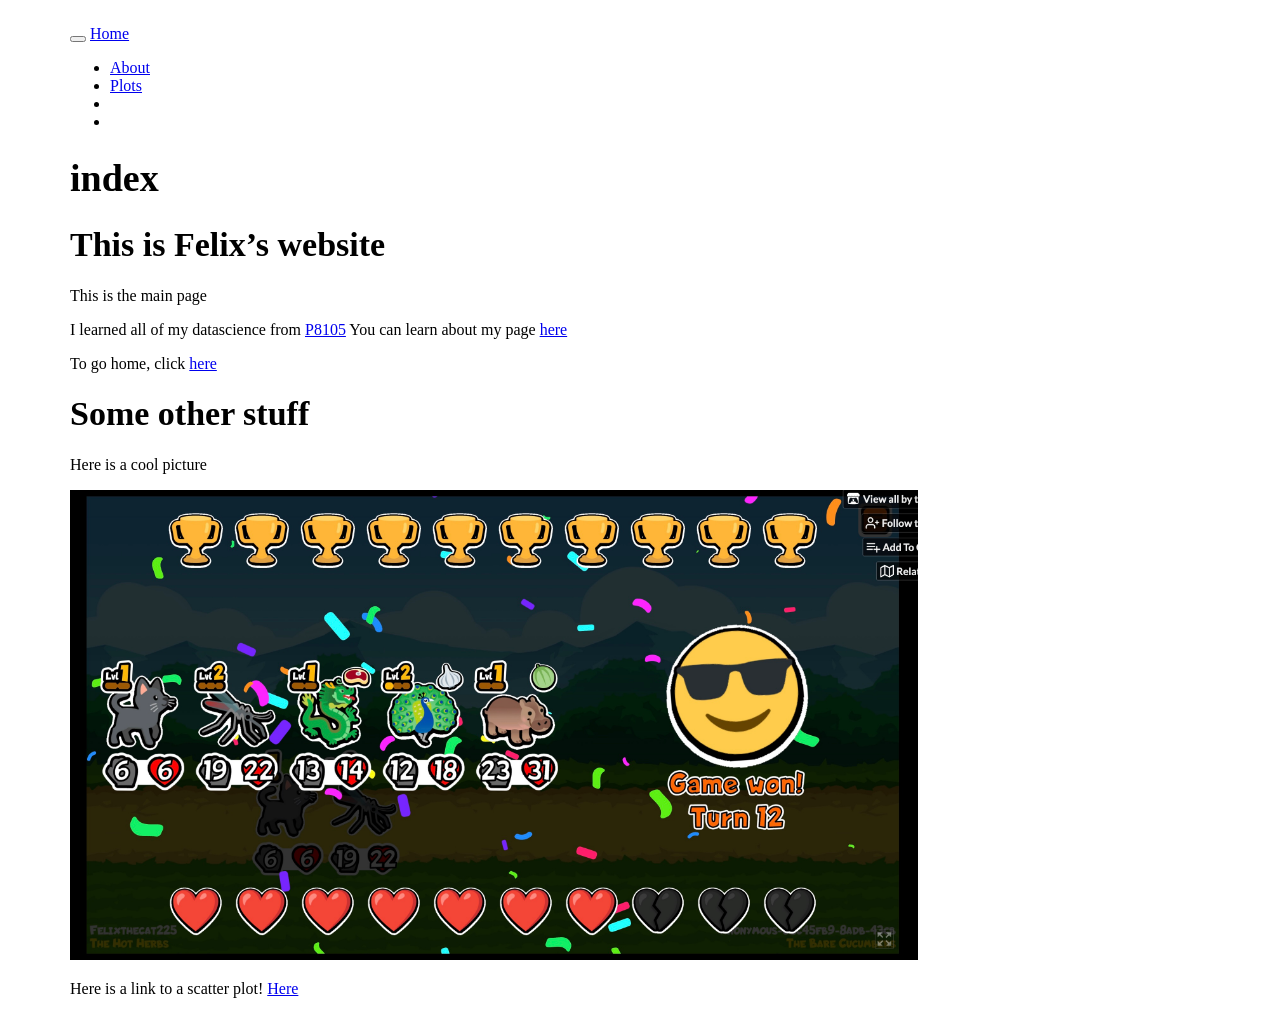
==== index.html @ 7d38d729 "Here is the site stuff" ====
<!DOCTYPE html>

<html>

<head>

<meta charset="utf-8" />
<meta name="generator" content="pandoc" />
<meta http-equiv="X-UA-Compatible" content="IE=EDGE" />




<title>index</title>

<script src="site_libs/header-attrs-2.32/header-attrs.js"></script>
<script src="site_libs/jquery-3.6.0/jquery-3.6.0.min.js"></script>
<meta name="viewport" content="width=device-width, initial-scale=1" />
<link href="site_libs/bootstrap-3.3.5/css/cerulean.min.css" rel="stylesheet" />
<script src="site_libs/bootstrap-3.3.5/js/bootstrap.min.js"></script>
<script src="site_libs/bootstrap-3.3.5/shim/html5shiv.min.js"></script>
<script src="site_libs/bootstrap-3.3.5/shim/respond.min.js"></script>
<style>h1 {font-size: 34px;}
       h1.title {font-size: 38px;}
       h2 {font-size: 30px;}
       h3 {font-size: 24px;}
       h4 {font-size: 18px;}
       h5 {font-size: 16px;}
       h6 {font-size: 12px;}
       code {color: inherit; background-color: rgba(0, 0, 0, 0.04);}
       pre:not([class]) { background-color: white }</style>
<script src="site_libs/jqueryui-1.13.2/jquery-ui.min.js"></script>
<link href="site_libs/tocify-1.9.1/jquery.tocify.css" rel="stylesheet" />
<script src="site_libs/tocify-1.9.1/jquery.tocify.js"></script>
<script src="site_libs/navigation-1.1/tabsets.js"></script>
<link href="site_libs/highlightjs-9.12.0/default.css" rel="stylesheet" />
<script src="site_libs/highlightjs-9.12.0/highlight.js"></script>
<link href="site_libs/font-awesome-6.5.2/css/all.min.css" rel="stylesheet" />
<link href="site_libs/font-awesome-6.5.2/css/v4-shims.min.css" rel="stylesheet" />

<style type="text/css">
  code{white-space: pre-wrap;}
  span.smallcaps{font-variant: small-caps;}
  span.underline{text-decoration: underline;}
  div.column{display: inline-block; vertical-align: top; width: 50%;}
  div.hanging-indent{margin-left: 1.5em; text-indent: -1.5em;}
  ul.task-list{list-style: none;}
    </style>

<style type="text/css">code{white-space: pre;}</style>
<script type="text/javascript">
if (window.hljs) {
  hljs.configure({languages: []});
  hljs.initHighlightingOnLoad();
  if (document.readyState && document.readyState === "complete") {
    window.setTimeout(function() { hljs.initHighlighting(); }, 0);
  }
}
</script>









<style type = "text/css">
.main-container {
  max-width: 940px;
  margin-left: auto;
  margin-right: auto;
}
img {
  max-width:100%;
}
.tabbed-pane {
  padding-top: 12px;
}
.html-widget {
  margin-bottom: 20px;
}
button.code-folding-btn:focus {
  outline: none;
}
summary {
  display: list-item;
}
details > summary > p:only-child {
  display: inline;
}
pre code {
  padding: 0;
}
</style>


<style type="text/css">
.dropdown-submenu {
  position: relative;
}
.dropdown-submenu>.dropdown-menu {
  top: 0;
  left: 100%;
  margin-top: -6px;
  margin-left: -1px;
  border-radius: 0 6px 6px 6px;
}
.dropdown-submenu:hover>.dropdown-menu {
  display: block;
}
.dropdown-submenu>a:after {
  display: block;
  content: " ";
  float: right;
  width: 0;
  height: 0;
  border-color: transparent;
  border-style: solid;
  border-width: 5px 0 5px 5px;
  border-left-color: #cccccc;
  margin-top: 5px;
  margin-right: -10px;
}
.dropdown-submenu:hover>a:after {
  border-left-color: #adb5bd;
}
.dropdown-submenu.pull-left {
  float: none;
}
.dropdown-submenu.pull-left>.dropdown-menu {
  left: -100%;
  margin-left: 10px;
  border-radius: 6px 0 6px 6px;
}
</style>

<script type="text/javascript">
// manage active state of menu based on current page
$(document).ready(function () {
  // active menu anchor
  href = window.location.pathname
  href = href.substr(href.lastIndexOf('/') + 1)
  if (href === "")
    href = "index.html";
  var menuAnchor = $('a[href="' + href + '"]');

  // mark the anchor link active (and if it's in a dropdown, also mark that active)
  var dropdown = menuAnchor.closest('li.dropdown');
  if (window.bootstrap) { // Bootstrap 4+
    menuAnchor.addClass('active');
    dropdown.find('> .dropdown-toggle').addClass('active');
  } else { // Bootstrap 3
    menuAnchor.parent().addClass('active');
    dropdown.addClass('active');
  }

  // Navbar adjustments
  var navHeight = $(".navbar").first().height() + 15;
  var style = document.createElement('style');
  var pt = "padding-top: " + navHeight + "px; ";
  var mt = "margin-top: -" + navHeight + "px; ";
  var css = "";
  // offset scroll position for anchor links (for fixed navbar)
  for (var i = 1; i <= 6; i++) {
    css += ".section h" + i + "{ " + pt + mt + "}\n";
  }
  style.innerHTML = "body {" + pt + "padding-bottom: 40px; }\n" + css;
  document.head.appendChild(style);
});
</script>

<!-- tabsets -->

<style type="text/css">
.tabset-dropdown > .nav-tabs {
  display: inline-table;
  max-height: 500px;
  min-height: 44px;
  overflow-y: auto;
  border: 1px solid #ddd;
  border-radius: 4px;
}

.tabset-dropdown > .nav-tabs > li.active:before, .tabset-dropdown > .nav-tabs.nav-tabs-open:before {
  content: "\e259";
  font-family: 'Glyphicons Halflings';
  display: inline-block;
  padding: 10px;
  border-right: 1px solid #ddd;
}

.tabset-dropdown > .nav-tabs.nav-tabs-open > li.active:before {
  content: "\e258";
  font-family: 'Glyphicons Halflings';
  border: none;
}

.tabset-dropdown > .nav-tabs > li.active {
  display: block;
}

.tabset-dropdown > .nav-tabs > li > a,
.tabset-dropdown > .nav-tabs > li > a:focus,
.tabset-dropdown > .nav-tabs > li > a:hover {
  border: none;
  display: inline-block;
  border-radius: 4px;
  background-color: transparent;
}

.tabset-dropdown > .nav-tabs.nav-tabs-open > li {
  display: block;
  float: none;
}

.tabset-dropdown > .nav-tabs > li {
  display: none;
}
</style>

<!-- code folding -->



<style type="text/css">

#TOC {
  margin: 25px 0px 20px 0px;
}
@media (max-width: 768px) {
#TOC {
  position: relative;
  width: 100%;
}
}

@media print {
.toc-content {
  /* see https://github.com/w3c/csswg-drafts/issues/4434 */
  float: right;
}
}

.toc-content {
  padding-left: 30px;
  padding-right: 40px;
}

div.main-container {
  max-width: 1200px;
}

div.tocify {
  width: 20%;
  max-width: 260px;
  max-height: 85%;
}

@media (min-width: 768px) and (max-width: 991px) {
  div.tocify {
    width: 25%;
  }
}

@media (max-width: 767px) {
  div.tocify {
    width: 100%;
    max-width: none;
  }
}

.tocify ul, .tocify li {
  line-height: 20px;
}

.tocify-subheader .tocify-item {
  font-size: 0.90em;
}

.tocify .list-group-item {
  border-radius: 0px;
}


</style>



</head>

<body>


<div class="container-fluid main-container">


<!-- setup 3col/9col grid for toc_float and main content  -->
<div class="row">
<div class="col-xs-12 col-sm-4 col-md-3">
<div id="TOC" class="tocify">
</div>
</div>

<div class="toc-content col-xs-12 col-sm-8 col-md-9">




<div class="navbar navbar-default  navbar-fixed-top" role="navigation">
  <div class="container">
    <div class="navbar-header">
      <button type="button" class="navbar-toggle collapsed" data-toggle="collapse" data-bs-toggle="collapse" data-target="#navbar" data-bs-target="#navbar">
        <span class="icon-bar"></span>
        <span class="icon-bar"></span>
        <span class="icon-bar"></span>
      </button>
      <a class="navbar-brand" href="index.html">Home</a>
    </div>
    <div id="navbar" class="navbar-collapse collapse">
      <ul class="nav navbar-nav">
        
      </ul>
      <ul class="nav navbar-nav navbar-right">
        <li>
  <a href="about.html">About</a>
</li>
<li>
  <a href="plots.html">Plots</a>
</li>
<li>
  <a href="mailto:&lt;fs2968@cumc.columbia.edu&gt;">
    <span class="fa fa-envelope fa-lg"></span>
     
  </a>
</li>
<li>
  <a href="http://github.com/FelixSongCUMC/">
    <span class="fa fa-github fa-lg"></span>
     
  </a>
</li>
      </ul>
    </div><!--/.nav-collapse -->
  </div><!--/.container -->
</div><!--/.navbar -->

<div id="header">



<h1 class="title toc-ignore">index</h1>

</div>


<div id="this-is-felixs-website" class="section level1">
<h1>This is Felix’s website</h1>
<p>This is the main page</p>
<p>I learned all of my datascience from <a
href="https://p8105.com/index.html">P8105</a> You can learn about my
page <a href="about.html">here</a></p>
<p>To go home, click <a href="index.html">here</a></p>
</div>
<div id="some-other-stuff" class="section level1">
<h1>Some other stuff</h1>
<p>Here is a cool picture</p>
<p><img src="image/SAP.jpg" style="width: 75%"></p>
<p>Here is a link to a scatter plot! <a href="plot.html">Here</a></p>
</div>



</div>
</div>

</div>

<script>

// add bootstrap table styles to pandoc tables
function bootstrapStylePandocTables() {
  $('tr.odd').parent('tbody').parent('table').addClass('table table-condensed');
}
$(document).ready(function () {
  bootstrapStylePandocTables();
});


</script>

<!-- tabsets -->

<script>
$(document).ready(function () {
  window.buildTabsets("TOC");
});

$(document).ready(function () {
  $('.tabset-dropdown > .nav-tabs > li').click(function () {
    $(this).parent().toggleClass('nav-tabs-open');
  });
});
</script>

<!-- code folding -->

<script>
$(document).ready(function ()  {

    // temporarily add toc-ignore selector to headers for the consistency with Pandoc
    $('.unlisted.unnumbered').addClass('toc-ignore')

    // move toc-ignore selectors from section div to header
    $('div.section.toc-ignore')
        .removeClass('toc-ignore')
        .children('h1,h2,h3,h4,h5').addClass('toc-ignore');

    // establish options
    var options = {
      selectors: "h1,h2,h3",
      theme: "bootstrap3",
      context: '.toc-content',
      hashGenerator: function (text) {
        return text.replace(/[.\\/?&!#<>]/g, '').replace(/\s/g, '_');
      },
      ignoreSelector: ".toc-ignore",
      scrollTo: 0
    };
    options.showAndHide = true;
    options.smoothScroll = true;

    // tocify
    var toc = $("#TOC").tocify(options).data("toc-tocify");
});
</script>

<!-- dynamically load mathjax for compatibility with self-contained -->
<script>
  (function () {
    var script = document.createElement("script");
    script.type = "text/javascript";
    script.src  = "https://mathjax.rstudio.com/latest/MathJax.js?config=TeX-AMS-MML_HTMLorMML";
    document.getElementsByTagName("head")[0].appendChild(script);
  })();
</script>

</body>
</html>
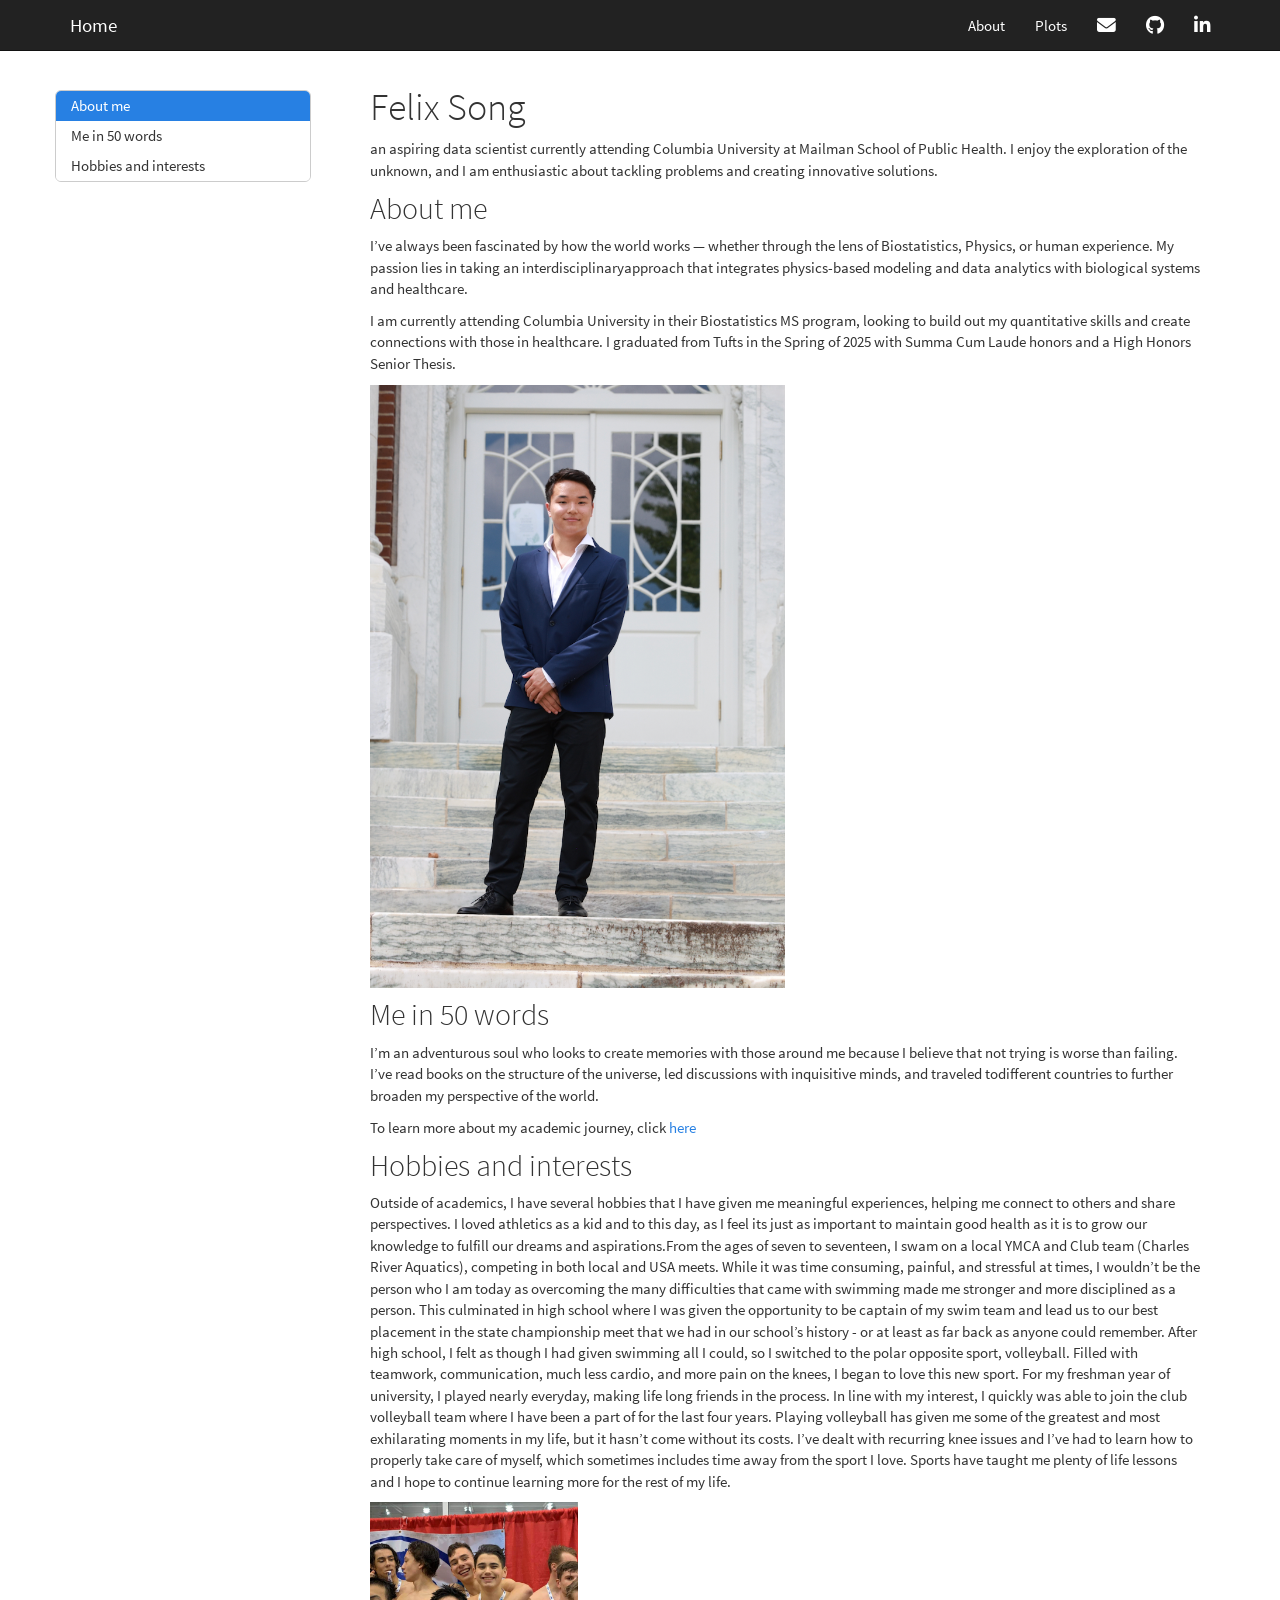
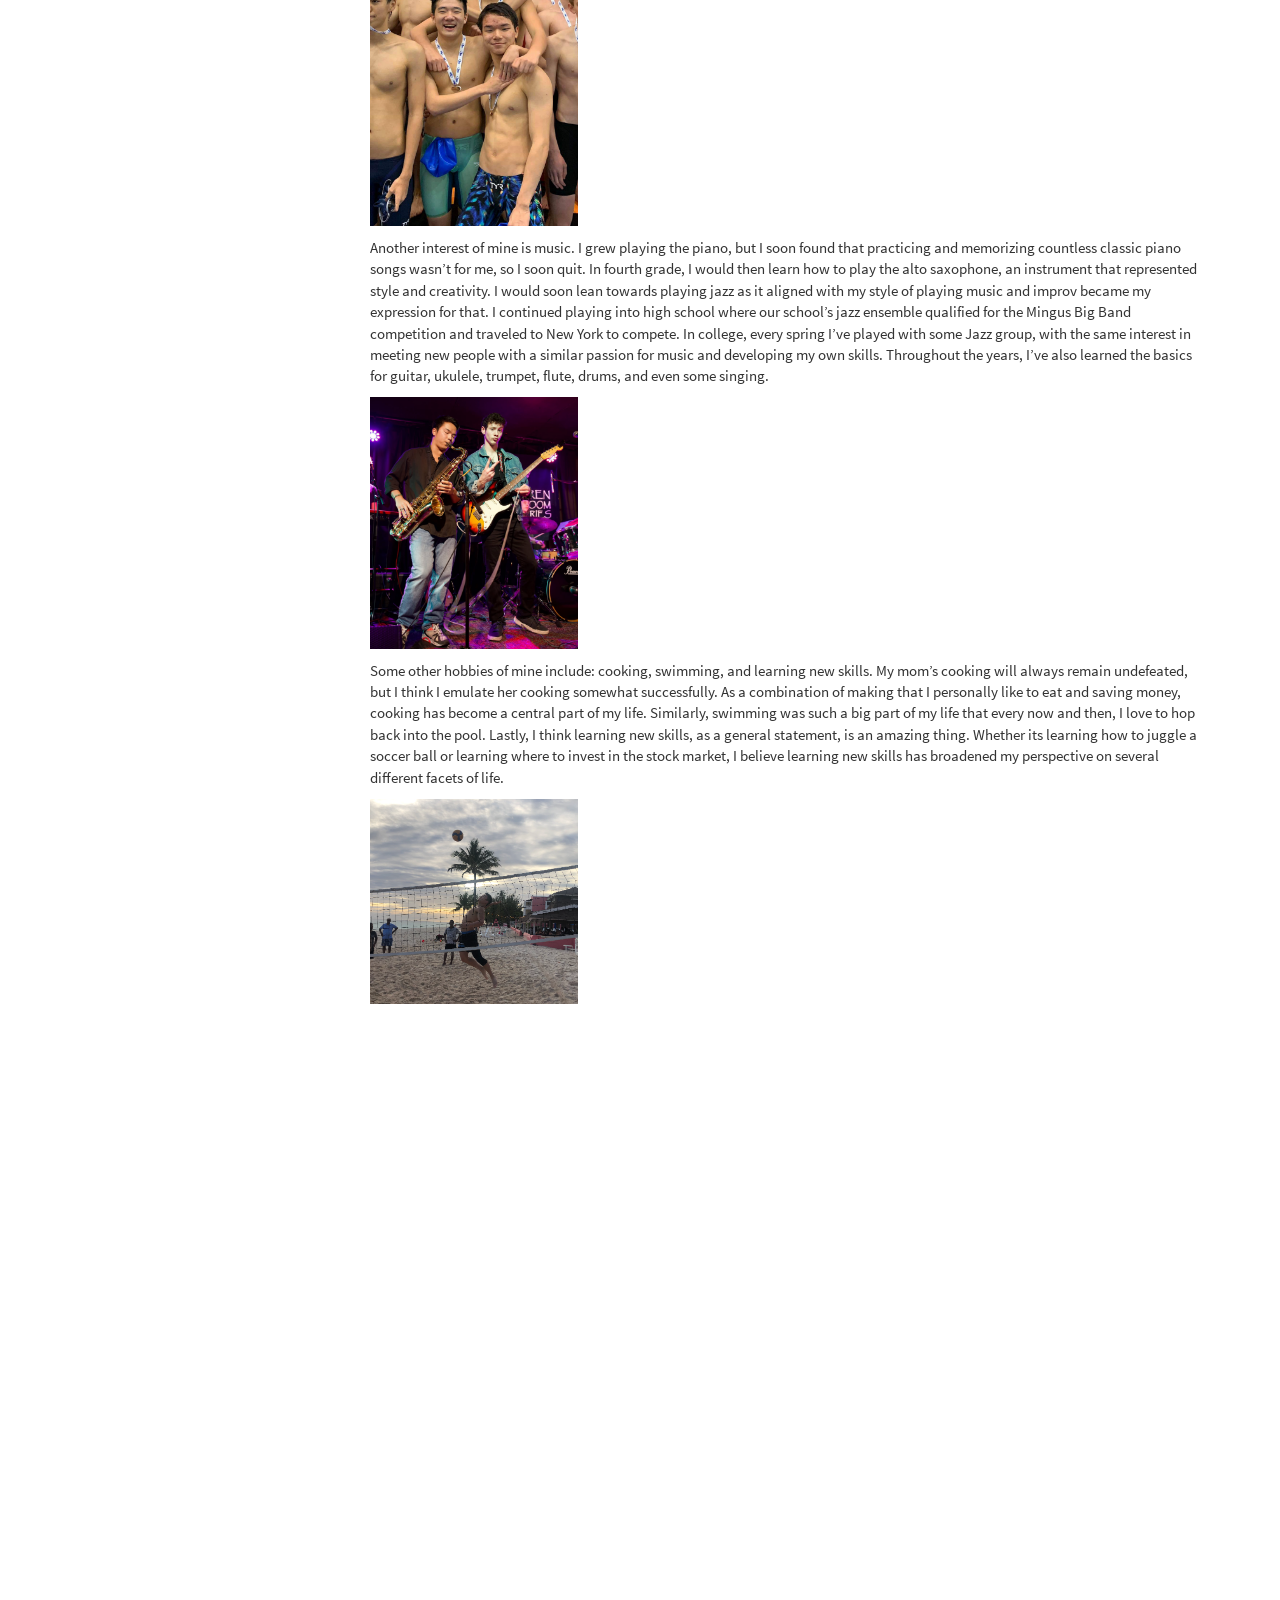
==== commit 31656c64: "First draft of website" ====
--- a/index.html
+++ b/index.html
@@ -11,12 +11,12 @@
 
 
 
-<title>index</title>
+<title>Felix Song</title>
 
 <script src="site_libs/header-attrs-2.32/header-attrs.js"></script>
 <script src="site_libs/jquery-3.6.0/jquery-3.6.0.min.js"></script>
 <meta name="viewport" content="width=device-width, initial-scale=1" />
-<link href="site_libs/bootstrap-3.3.5/css/cerulean.min.css" rel="stylesheet" />
+<link href="site_libs/bootstrap-3.3.5/css/cosmo.min.css" rel="stylesheet" />
 <script src="site_libs/bootstrap-3.3.5/js/bootstrap.min.js"></script>
 <script src="site_libs/bootstrap-3.3.5/shim/html5shiv.min.js"></script>
 <script src="site_libs/bootstrap-3.3.5/shim/respond.min.js"></script>
@@ -341,6 +341,12 @@
      
   </a>
 </li>
+<li>
+  <a href="https://www.linkedin.com/in/felix-song-6b4522260/">
+    <span class="fa fa-linkedin fa-lg"></span>
+     
+  </a>
+</li>
       </ul>
     </div><!--/.nav-collapse -->
   </div><!--/.container -->
@@ -350,24 +356,92 @@
 
 
 
-<h1 class="title toc-ignore">index</h1>
-
-</div>
-
-
-<div id="this-is-felixs-website" class="section level1">
-<h1>This is Felix’s website</h1>
-<p>This is the main page</p>
-<p>I learned all of my datascience from <a
-href="https://p8105.com/index.html">P8105</a> You can learn about my
-page <a href="about.html">here</a></p>
-<p>To go home, click <a href="index.html">here</a></p>
-</div>
-<div id="some-other-stuff" class="section level1">
-<h1>Some other stuff</h1>
-<p>Here is a cool picture</p>
-<p><img src="image/SAP.jpg" style="width: 75%"></p>
-<p>Here is a link to a scatter plot! <a href="plot.html">Here</a></p>
+<h1 class="title toc-ignore">Felix Song</h1>
+
+</div>
+
+
+<p>an aspiring data scientist currently attending Columbia University at
+Mailman School of Public Health. I enjoy the exploration of the unknown,
+and I am enthusiastic about tackling problems and creating innovative
+solutions.</p>
+<div id="about-me" class="section level2">
+<h2>About me</h2>
+<p>I’ve always been fascinated by how the world works — whether through
+the lens of Biostatistics, Physics, or human experience. My passion lies
+in taking an interdisciplinaryapproach that integrates physics-based
+modeling and data analytics with biological systems and healthcare.</p>
+<p>I am currently attending Columbia University in their Biostatistics
+MS program, looking to build out my quantitative skills and create
+connections with those in healthcare. I graduated from Tufts in the
+Spring of 2025 with Summa Cum Laude honors and a High Honors Senior
+Thesis.</p>
+<p><img src="image/profile.png" style="width: 50%"></p>
+</div>
+<div id="me-in-50-words" class="section level2">
+<h2>Me in 50 words</h2>
+<p>I’m an adventurous soul who looks to create memories with those
+around me because I believe that not trying is worse than failing. I’ve
+read books on the structure of the universe, led discussions with
+inquisitive minds, and traveled todifferent countries to further broaden
+my perspective of the world.</p>
+<p>To learn more about my academic journey, click <a
+href="about.html">here</a></p>
+</div>
+<div id="hobbies-and-interests" class="section level2">
+<h2>Hobbies and interests</h2>
+<p>Outside of academics, I have several hobbies that I have given me
+meaningful experiences, helping me connect to others and share
+perspectives. I loved athletics as a kid and to this day, as I feel its
+just as important to maintain good health as it is to grow our knowledge
+to fulfill our dreams and aspirations.From the ages of seven to
+seventeen, I swam on a local YMCA and Club team (Charles River
+Aquatics), competing in both local and USA meets. While it was time
+consuming, painful, and stressful at times, I wouldn’t be the person who
+I am today as overcoming the many difficulties that came with swimming
+made me stronger and more disciplined as a person. This culminated in
+high school where I was given the opportunity to be captain of my swim
+team and lead us to our best placement in the state championship meet
+that we had in our school’s history - or at least as far back as anyone
+could remember. After high school, I felt as though I had given swimming
+all I could, so I switched to the polar opposite sport, volleyball.
+Filled with teamwork, communication, much less cardio, and more pain on
+the knees, I began to love this new sport. For my freshman year of
+university, I played nearly everyday, making life long friends in the
+process. In line with my interest, I quickly was able to join the club
+volleyball team where I have been a part of for the last four years.
+Playing volleyball has given me some of the greatest and most
+exhilarating moments in my life, but it hasn’t come without its costs.
+I’ve dealt with recurring knee issues and I’ve had to learn how to
+properly take care of myself, which sometimes includes time away from
+the sport I love. Sports have taught me plenty of life lessons and I
+hope to continue learning more for the rest of my life.</p>
+<p><img src="image/swim.png" style="width: 25%"></p>
+<p>Another interest of mine is music. I grew playing the piano, but I
+soon found that practicing and memorizing countless classic piano songs
+wasn’t for me, so I soon quit. In fourth grade, I would then learn how
+to play the alto saxophone, an instrument that represented style and
+creativity. I would soon lean towards playing jazz as it aligned with my
+style of playing music and improv became my expression for that. I
+continued playing into high school where our school’s jazz ensemble
+qualified for the Mingus Big Band competition and traveled to New York
+to compete. In college, every spring I’ve played with some Jazz group,
+with the same interest in meeting new people with a similar passion for
+music and developing my own skills. Throughout the years, I’ve also
+learned the basics for guitar, ukulele, trumpet, flute, drums, and even
+some singing.</p>
+<p><img src="image/music.png" style="width: 25%"></p>
+<p>Some other hobbies of mine include: cooking, swimming, and learning
+new skills. My mom’s cooking will always remain undefeated, but I think
+I emulate her cooking somewhat successfully. As a combination of making
+that I personally like to eat and saving money, cooking has become a
+central part of my life. Similarly, swimming was such a big part of my
+life that every now and then, I love to hop back into the pool. Lastly,
+I think learning new skills, as a general statement, is an amazing
+thing. Whether its learning how to juggle a soccer ball or learning
+where to invest in the stock market, I believe learning new skills has
+broadened my perspective on several different facets of life.</p>
+<p><img src="image/vball.png" style="width: 25%"></p>
 </div>
 
 
--- a/site_libs/bootstrap-3.3.5/css/cosmo.min.css
+++ b/site_libs/bootstrap-3.3.5/css/cosmo.min.css
@@ -0,0 +1,30 @@
+@font-face {
+  font-family: 'Source Sans Pro';
+  font-style: normal;
+  font-weight: 300;
+  src: url(fonts/SourceSansProLight.ttf) format('truetype');
+}
+@font-face {
+  font-family: 'Source Sans Pro';
+  font-style: normal;
+  font-weight: 400;
+  src: url(fonts/SourceSansPro.ttf) format('truetype');
+}
+@font-face {
+  font-family: 'Source Sans Pro';
+  font-style: normal;
+  font-weight: 700;
+  src: url(fonts/SourceSansProBold.ttf) format('truetype');
+}
+
+/*!
+ * bootswatch v3.3.6
+ * Homepage: http://bootswatch.com
+ * Copyright 2012-2015 Thomas Park
+ * Licensed under MIT
+ * Based on Bootstrap
+*//*!
+ * Bootstrap v3.3.6 (http://getbootstrap.com)
+ * Copyright 2011-2015 Twitter, Inc.
+ * Licensed under MIT (https://github.com/twbs/bootstrap/blob/master/LICENSE)
+ *//*! normalize.css v3.0.3 | MIT License | github.com/necolas/normalize.css */html{font-family:sans-serif;-ms-text-size-adjust:100%;-webkit-text-size-adjust:100%}body{margin:0}article,aside,details,figcaption,figure,footer,header,hgroup,main,menu,nav,section,summary{display:block}audio,canvas,progress,video{display:inline-block;vertical-align:baseline}audio:not([controls]){display:none;height:0}[hidden],template{display:none}a{background-color:transparent}a:active,a:hover{outline:0}abbr[title]{border-bottom:1px dotted}b,strong{font-weight:bold}dfn{font-style:italic}h1{font-size:2em;margin:0.67em 0}mark{background:#ff0;color:#000}small{font-size:80%}sub,sup{font-size:75%;line-height:0;position:relative;vertical-align:baseline}sup{top:-0.5em}sub{bottom:-0.25em}img{border:0}svg:not(:root){overflow:hidden}figure{margin:1em 40px}hr{-webkit-box-sizing:content-box;-moz-box-sizing:content-box;box-sizing:content-box;height:0}pre{overflow:auto}code,kbd,pre,samp{font-family:monospace, monospace;font-size:1em}button,input,optgroup,select,textarea{color:inherit;font:inherit;margin:0}button{overflow:visible}button,select{text-transform:none}button,html input[type="button"],input[type="reset"],input[type="submit"]{-webkit-appearance:button;cursor:pointer}button[disabled],html input[disabled]{cursor:default}button::-moz-focus-inner,input::-moz-focus-inner{border:0;padding:0}input{line-height:normal}input[type="checkbox"],input[type="radio"]{-webkit-box-sizing:border-box;-moz-box-sizing:border-box;box-sizing:border-box;padding:0}input[type="number"]::-webkit-inner-spin-button,input[type="number"]::-webkit-outer-spin-button{height:auto}input[type="search"]{-webkit-appearance:textfield;-webkit-box-sizing:content-box;-moz-box-sizing:content-box;box-sizing:content-box}input[type="search"]::-webkit-search-cancel-button,input[type="search"]::-webkit-search-decoration{-webkit-appearance:none}fieldset{border:1px solid #c0c0c0;margin:0 2px;padding:0.35em 0.625em 0.75em}legend{border:0;padding:0}textarea{overflow:auto}optgroup{font-weight:bold}table{border-collapse:collapse;border-spacing:0}td,th{padding:0}/*! Source: https://github.com/h5bp/html5-boilerplate/blob/master/src/css/main.css */@media print{*,*:before,*:after{background:transparent !important;color:#000 !important;-webkit-box-shadow:none !important;box-shadow:none !important;text-shadow:none !important}a,a:visited{text-decoration:underline}a[href]:after{content:" (" attr(href) ")"}abbr[title]:after{content:" (" attr(title) ")"}a[href^="#"]:after,a[href^="javascript:"]:after{content:""}pre,blockquote{border:1px solid #999;page-break-inside:avoid}thead{display:table-header-group}tr,img{page-break-inside:avoid}img{max-width:100% !important}p,h2,h3{orphans:3;widows:3}h2,h3{page-break-after:avoid}.navbar{display:none}.btn>.caret,.dropup>.btn>.caret{border-top-color:#000 !important}.label{border:1px solid #000}.table{border-collapse:collapse !important}.table td,.table th{background-color:#fff !important}.table-bordered th,.table-bordered td{border:1px solid #ddd !important}}@font-face{font-family:'Glyphicons Halflings';src:url('../fonts/glyphicons-halflings-regular.eot');src:url('../fonts/glyphicons-halflings-regular.eot?#iefix') format('embedded-opentype'),url('../fonts/glyphicons-halflings-regular.woff') format('woff'),url('../fonts/glyphicons-halflings-regular.ttf') format('truetype'),url('../fonts/glyphicons-halflings-regular.svg#glyphicons_halflingsregular') format('svg')}.glyphicon{position:relative;top:1px;display:inline-block;font-family:'Glyphicons Halflings';font-style:normal;font-weight:normal;line-height:1;-webkit-font-smoothing:antialiased;-moz-osx-font-smoothing:grayscale}.glyphicon-asterisk:before{content:"\002a"}.glyphicon-plus:before{content:"\002b"}.glyphicon-euro:before,.glyphicon-eur:before{content:"\20ac"}.glyphicon-minus:before{content:"\2212"}.glyphicon-cloud:before{content:"\2601"}.glyphicon-envelope:before{content:"\2709"}.glyphicon-pencil:before{content:"\270f"}.glyphicon-glass:before{content:"\e001"}.glyphicon-music:before{content:"\e002"}.glyphicon-search:before{content:"\e003"}.glyphicon-heart:before{content:"\e005"}.glyphicon-star:before{content:"\e006"}.glyphicon-star-empty:before{content:"\e007"}.glyphicon-user:before{content:"\e008"}.glyphicon-film:before{content:"\e009"}.glyphicon-th-large:before{content:"\e010"}.glyphicon-th:before{content:"\e011"}.glyphicon-th-list:before{content:"\e012"}.glyphicon-ok:before{content:"\e013"}.glyphicon-remove:before{content:"\e014"}.glyphicon-zoom-in:before{content:"\e015"}.glyphicon-zoom-out:before{content:"\e016"}.glyphicon-off:before{content:"\e017"}.glyphicon-signal:before{content:"\e018"}.glyphicon-cog:before{content:"\e019"}.glyphicon-trash:before{content:"\e020"}.glyphicon-home:before{content:"\e021"}.glyphicon-file:before{content:"\e022"}.glyphicon-time:before{content:"\e023"}.glyphicon-road:before{content:"\e024"}.glyphicon-download-alt:before{content:"\e025"}.glyphicon-download:before{content:"\e026"}.glyphicon-upload:before{content:"\e027"}.glyphicon-inbox:before{content:"\e028"}.glyphicon-play-circle:before{content:"\e029"}.glyphicon-repeat:before{content:"\e030"}.glyphicon-refresh:before{content:"\e031"}.glyphicon-list-alt:before{content:"\e032"}.glyphicon-lock:before{content:"\e033"}.glyphicon-flag:before{content:"\e034"}.glyphicon-headphones:before{content:"\e035"}.glyphicon-volume-off:before{content:"\e036"}.glyphicon-volume-down:before{content:"\e037"}.glyphicon-volume-up:before{content:"\e038"}.glyphicon-qrcode:before{content:"\e039"}.glyphicon-barcode:before{content:"\e040"}.glyphicon-tag:before{content:"\e041"}.glyphicon-tags:before{content:"\e042"}.glyphicon-book:before{content:"\e043"}.glyphicon-bookmark:before{content:"\e044"}.glyphicon-print:before{content:"\e045"}.glyphicon-camera:before{content:"\e046"}.glyphicon-font:before{content:"\e047"}.glyphicon-bold:before{content:"\e048"}.glyphicon-italic:before{content:"\e049"}.glyphicon-text-height:before{content:"\e050"}.glyphicon-text-width:before{content:"\e051"}.glyphicon-align-left:before{content:"\e052"}.glyphicon-align-center:before{content:"\e053"}.glyphicon-align-right:before{content:"\e054"}.glyphicon-align-justify:before{content:"\e055"}.glyphicon-list:before{content:"\e056"}.glyphicon-indent-left:before{content:"\e057"}.glyphicon-indent-right:before{content:"\e058"}.glyphicon-facetime-video:before{content:"\e059"}.glyphicon-picture:before{content:"\e060"}.glyphicon-map-marker:before{content:"\e062"}.glyphicon-adjust:before{content:"\e063"}.glyphicon-tint:before{content:"\e064"}.glyphicon-edit:before{content:"\e065"}.glyphicon-share:before{content:"\e066"}.glyphicon-check:before{content:"\e067"}.glyphicon-move:before{content:"\e068"}.glyphicon-step-backward:before{content:"\e069"}.glyphicon-fast-backward:before{content:"\e070"}.glyphicon-backward:before{content:"\e071"}.glyphicon-play:before{content:"\e072"}.glyphicon-pause:before{content:"\e073"}.glyphicon-stop:before{content:"\e074"}.glyphicon-forward:before{content:"\e075"}.glyphicon-fast-forward:before{content:"\e076"}.glyphicon-step-forward:before{content:"\e077"}.glyphicon-eject:before{content:"\e078"}.glyphicon-chevron-left:before{content:"\e079"}.glyphicon-chevron-right:before{content:"\e080"}.glyphicon-plus-sign:before{content:"\e081"}.glyphicon-minus-sign:before{content:"\e082"}.glyphicon-remove-sign:before{content:"\e083"}.glyphicon-ok-sign:before{content:"\e084"}.glyphicon-question-sign:before{content:"\e085"}.glyphicon-info-sign:before{content:"\e086"}.glyphicon-screenshot:before{content:"\e087"}.glyphicon-remove-circle:before{content:"\e088"}.glyphicon-ok-circle:before{content:"\e089"}.glyphicon-ban-circle:before{content:"\e090"}.glyphicon-arrow-left:before{content:"\e091"}.glyphicon-arrow-right:before{content:"\e092"}.glyphicon-arrow-up:before{content:"\e093"}.glyphicon-arrow-down:before{content:"\e094"}.glyphicon-share-alt:before{content:"\e095"}.glyphicon-resize-full:before{content:"\e096"}.glyphicon-resize-small:before{content:"\e097"}.glyphicon-exclamation-sign:before{content:"\e101"}.glyphicon-gift:before{content:"\e102"}.glyphicon-leaf:before{content:"\e103"}.glyphicon-fire:before{content:"\e104"}.glyphicon-eye-open:before{content:"\e105"}.glyphicon-eye-close:before{content:"\e106"}.glyphicon-warning-sign:before{content:"\e107"}.glyphicon-plane:before{content:"\e108"}.glyphicon-calendar:before{content:"\e109"}.glyphicon-random:before{content:"\e110"}.glyphicon-comment:before{content:"\e111"}.glyphicon-magnet:before{content:"\e112"}.glyphicon-chevron-up:before{content:"\e113"}.glyphicon-chevron-down:before{content:"\e114"}.glyphicon-retweet:before{content:"\e115"}.glyphicon-shopping-cart:before{content:"\e116"}.glyphicon-folder-close:before{content:"\e117"}.glyphicon-folder-open:before{content:"\e118"}.glyphicon-resize-vertical:before{content:"\e119"}.glyphicon-resize-horizontal:before{content:"\e120"}.glyphicon-hdd:before{content:"\e121"}.glyphicon-bullhorn:before{content:"\e122"}.glyphicon-bell:before{content:"\e123"}.glyphicon-certificate:before{content:"\e124"}.glyphicon-thumbs-up:before{content:"\e125"}.glyphicon-thumbs-down:before{content:"\e126"}.glyphicon-hand-right:before{content:"\e127"}.glyphicon-hand-left:before{content:"\e128"}.glyphicon-hand-up:before{content:"\e129"}.glyphicon-hand-down:before{content:"\e130"}.glyphicon-circle-arrow-right:before{content:"\e131"}.glyphicon-circle-arrow-left:before{content:"\e132"}.glyphicon-circle-arrow-up:before{content:"\e133"}.glyphicon-circle-arrow-down:before{content:"\e134"}.glyphicon-globe:before{content:"\e135"}.glyphicon-wrench:before{content:"\e136"}.glyphicon-tasks:before{content:"\e137"}.glyphicon-filter:before{content:"\e138"}.glyphicon-briefcase:before{content:"\e139"}.glyphicon-fullscreen:before{content:"\e140"}.glyphicon-dashboard:before{content:"\e141"}.glyphicon-paperclip:before{content:"\e142"}.glyphicon-heart-empty:before{content:"\e143"}.glyphicon-link:before{content:"\e144"}.glyphicon-phone:before{content:"\e145"}.glyphicon-pushpin:before{content:"\e146"}.glyphicon-usd:before{content:"\e148"}.glyphicon-gbp:before{content:"\e149"}.glyphicon-sort:before{content:"\e150"}.glyphicon-sort-by-alphabet:before{content:"\e151"}.glyphicon-sort-by-alphabet-alt:before{content:"\e152"}.glyphicon-sort-by-order:before{content:"\e153"}.glyphicon-sort-by-order-alt:before{content:"\e154"}.glyphicon-sort-by-attributes:before{content:"\e155"}.glyphicon-sort-by-attributes-alt:before{content:"\e156"}.glyphicon-unchecked:before{content:"\e157"}.glyphicon-expand:before{content:"\e158"}.glyphicon-collapse-down:before{content:"\e159"}.glyphicon-collapse-up:before{content:"\e160"}.glyphicon-log-in:before{content:"\e161"}.glyphicon-flash:before{content:"\e162"}.glyphicon-log-out:before{content:"\e163"}.glyphicon-new-window:before{content:"\e164"}.glyphicon-record:before{content:"\e165"}.glyphicon-save:before{content:"\e166"}.glyphicon-open:before{content:"\e167"}.glyphicon-saved:before{content:"\e168"}.glyphicon-import:before{content:"\e169"}.glyphicon-export:before{content:"\e170"}.glyphicon-send:before{content:"\e171"}.glyphicon-floppy-disk:before{content:"\e172"}.glyphicon-floppy-saved:before{content:"\e173"}.glyphicon-floppy-remove:before{content:"\e174"}.glyphicon-floppy-save:before{content:"\e175"}.glyphicon-floppy-open:before{content:"\e176"}.glyphicon-credit-card:before{content:"\e177"}.glyphicon-transfer:before{content:"\e178"}.glyphicon-cutlery:before{content:"\e179"}.glyphicon-header:before{content:"\e180"}.glyphicon-compressed:before{content:"\e181"}.glyphicon-earphone:before{content:"\e182"}.glyphicon-phone-alt:before{content:"\e183"}.glyphicon-tower:before{content:"\e184"}.glyphicon-stats:before{content:"\e185"}.glyphicon-sd-video:before{content:"\e186"}.glyphicon-hd-video:before{content:"\e187"}.glyphicon-subtitles:before{content:"\e188"}.glyphicon-sound-stereo:before{content:"\e189"}.glyphicon-sound-dolby:before{content:"\e190"}.glyphicon-sound-5-1:before{content:"\e191"}.glyphicon-sound-6-1:before{content:"\e192"}.glyphicon-sound-7-1:before{content:"\e193"}.glyphicon-copyright-mark:before{content:"\e194"}.glyphicon-registration-mark:before{content:"\e195"}.glyphicon-cloud-download:before{content:"\e197"}.glyphicon-cloud-upload:before{content:"\e198"}.glyphicon-tree-conifer:before{content:"\e199"}.glyphicon-tree-deciduous:before{content:"\e200"}.glyphicon-cd:before{content:"\e201"}.glyphicon-save-file:before{content:"\e202"}.glyphicon-open-file:before{content:"\e203"}.glyphicon-level-up:before{content:"\e204"}.glyphicon-copy:before{content:"\e205"}.glyphicon-paste:before{content:"\e206"}.glyphicon-alert:before{content:"\e209"}.glyphicon-equalizer:before{content:"\e210"}.glyphicon-king:before{content:"\e211"}.glyphicon-queen:before{content:"\e212"}.glyphicon-pawn:before{content:"\e213"}.glyphicon-bishop:before{content:"\e214"}.glyphicon-knight:before{content:"\e215"}.glyphicon-baby-formula:before{content:"\e216"}.glyphicon-tent:before{content:"\26fa"}.glyphicon-blackboard:before{content:"\e218"}.glyphicon-bed:before{content:"\e219"}.glyphicon-apple:before{content:"\f8ff"}.glyphicon-erase:before{content:"\e221"}.glyphicon-hourglass:before{content:"\231b"}.glyphicon-lamp:before{content:"\e223"}.glyphicon-duplicate:before{content:"\e224"}.glyphicon-piggy-bank:before{content:"\e225"}.glyphicon-scissors:before{content:"\e226"}.glyphicon-bitcoin:before{content:"\e227"}.glyphicon-btc:before{content:"\e227"}.glyphicon-xbt:before{content:"\e227"}.glyphicon-yen:before{content:"\00a5"}.glyphicon-jpy:before{content:"\00a5"}.glyphicon-ruble:before{content:"\20bd"}.glyphicon-rub:before{content:"\20bd"}.glyphicon-scale:before{content:"\e230"}.glyphicon-ice-lolly:before{content:"\e231"}.glyphicon-ice-lolly-tasted:before{content:"\e232"}.glyphicon-education:before{content:"\e233"}.glyphicon-option-horizontal:before{content:"\e234"}.glyphicon-option-vertical:before{content:"\e235"}.glyphicon-menu-hamburger:before{content:"\e236"}.glyphicon-modal-window:before{content:"\e237"}.glyphicon-oil:before{content:"\e238"}.glyphicon-grain:before{content:"\e239"}.glyphicon-sunglasses:before{content:"\e240"}.glyphicon-text-size:before{content:"\e241"}.glyphicon-text-color:before{content:"\e242"}.glyphicon-text-background:before{content:"\e243"}.glyphicon-object-align-top:before{content:"\e244"}.glyphicon-object-align-bottom:before{content:"\e245"}.glyphicon-object-align-horizontal:before{content:"\e246"}.glyphicon-object-align-left:before{content:"\e247"}.glyphicon-object-align-vertical:before{content:"\e248"}.glyphicon-object-align-right:before{content:"\e249"}.glyphicon-triangle-right:before{content:"\e250"}.glyphicon-triangle-left:before{content:"\e251"}.glyphicon-triangle-bottom:before{content:"\e252"}.glyphicon-triangle-top:before{content:"\e253"}.glyphicon-console:before{content:"\e254"}.glyphicon-superscript:before{content:"\e255"}.glyphicon-subscript:before{content:"\e256"}.glyphicon-menu-left:before{content:"\e257"}.glyphicon-menu-right:before{content:"\e258"}.glyphicon-menu-down:before{content:"\e259"}.glyphicon-menu-up:before{content:"\e260"}*{-webkit-box-sizing:border-box;-moz-box-sizing:border-box;box-sizing:border-box}*:before,*:after{-webkit-box-sizing:border-box;-moz-box-sizing:border-box;box-sizing:border-box}html{font-size:10px;-webkit-tap-highlight-color:rgba(0,0,0,0)}body{font-family:"Source Sans Pro",Calibri,Candara,Arial,sans-serif;font-size:15px;line-height:1.42857143;color:#333333;background-color:#ffffff}input,button,select,textarea{font-family:inherit;font-size:inherit;line-height:inherit}a{color:#2780e3;text-decoration:none}a:hover,a:focus{color:#165ba8;text-decoration:underline}a:focus{outline:thin dotted;outline:5px auto -webkit-focus-ring-color;outline-offset:-2px}figure{margin:0}img{vertical-align:middle}.img-responsive,.thumbnail>img,.thumbnail a>img,.carousel-inner>.item>img,.carousel-inner>.item>a>img{display:block;max-width:100%;height:auto}.img-rounded{border-radius:0}.img-thumbnail{padding:4px;line-height:1.42857143;background-color:#ffffff;border:1px solid #dddddd;border-radius:0;-webkit-transition:all .2s ease-in-out;-o-transition:all .2s ease-in-out;transition:all .2s ease-in-out;display:inline-block;max-width:100%;height:auto}.img-circle{border-radius:50%}hr{margin-top:21px;margin-bottom:21px;border:0;border-top:1px solid #e6e6e6}.sr-only{position:absolute;width:1px;height:1px;margin:-1px;padding:0;overflow:hidden;clip:rect(0, 0, 0, 0);border:0}.sr-only-focusable:active,.sr-only-focusable:focus{position:static;width:auto;height:auto;margin:0;overflow:visible;clip:auto}[role="button"]{cursor:pointer}h1,h2,h3,h4,h5,h6,.h1,.h2,.h3,.h4,.h5,.h6{font-family:"Source Sans Pro",Calibri,Candara,Arial,sans-serif;font-weight:300;line-height:1.1;color:inherit}h1 small,h2 small,h3 small,h4 small,h5 small,h6 small,.h1 small,.h2 small,.h3 small,.h4 small,.h5 small,.h6 small,h1 .small,h2 .small,h3 .small,h4 .small,h5 .small,h6 .small,.h1 .small,.h2 .small,.h3 .small,.h4 .small,.h5 .small,.h6 .small{font-weight:normal;line-height:1;color:#999999}h1,.h1,h2,.h2,h3,.h3{margin-top:21px;margin-bottom:10.5px}h1 small,.h1 small,h2 small,.h2 small,h3 small,.h3 small,h1 .small,.h1 .small,h2 .small,.h2 .small,h3 .small,.h3 .small{font-size:65%}h4,.h4,h5,.h5,h6,.h6{margin-top:10.5px;margin-bottom:10.5px}h4 small,.h4 small,h5 small,.h5 small,h6 small,.h6 small,h4 .small,.h4 .small,h5 .small,.h5 .small,h6 .small,.h6 .small{font-size:75%}h1,.h1{font-size:39px}h2,.h2{font-size:32px}h3,.h3{font-size:26px}h4,.h4{font-size:19px}h5,.h5{font-size:15px}h6,.h6{font-size:13px}p{margin:0 0 10.5px}.lead{margin-bottom:21px;font-size:17px;font-weight:300;line-height:1.4}@media (min-width:768px){.lead{font-size:22.5px}}small,.small{font-size:86%}mark,.mark{background-color:#ff7518;padding:.2em}.text-left{text-align:left}.text-right{text-align:right}.text-center{text-align:center}.text-justify{text-align:justify}.text-nowrap{white-space:nowrap}.text-lowercase{text-transform:lowercase}.text-uppercase{text-transform:uppercase}.text-capitalize{text-transform:capitalize}.text-muted{color:#999999}.text-primary{color:#2780e3}a.text-primary:hover,a.text-primary:focus{color:#1967be}.text-success{color:#ffffff}a.text-success:hover,a.text-success:focus{color:#e6e6e6}.text-info{color:#ffffff}a.text-info:hover,a.text-info:focus{color:#e6e6e6}.text-warning{color:#ffffff}a.text-warning:hover,a.text-warning:focus{color:#e6e6e6}.text-danger{color:#ffffff}a.text-danger:hover,a.text-danger:focus{color:#e6e6e6}.bg-primary{color:#fff;background-color:#2780e3}a.bg-primary:hover,a.bg-primary:focus{background-color:#1967be}.bg-success{background-color:#3fb618}a.bg-success:hover,a.bg-success:focus{background-color:#2f8912}.bg-info{background-color:#9954bb}a.bg-info:hover,a.bg-info:focus{background-color:#7e3f9d}.bg-warning{background-color:#ff7518}a.bg-warning:hover,a.bg-warning:focus{background-color:#e45c00}.bg-danger{background-color:#ff0039}a.bg-danger:hover,a.bg-danger:focus{background-color:#cc002e}.page-header{padding-bottom:9.5px;margin:42px 0 21px;border-bottom:1px solid #e6e6e6}ul,ol{margin-top:0;margin-bottom:10.5px}ul ul,ol ul,ul ol,ol ol{margin-bottom:0}.list-unstyled{padding-left:0;list-style:none}.list-inline{padding-left:0;list-style:none;margin-left:-5px}.list-inline>li{display:inline-block;padding-left:5px;padding-right:5px}dl{margin-top:0;margin-bottom:21px}dt,dd{line-height:1.42857143}dt{font-weight:bold}dd{margin-left:0}@media (min-width:768px){.dl-horizontal dt{float:left;width:160px;clear:left;text-align:right;overflow:hidden;text-overflow:ellipsis;white-space:nowrap}.dl-horizontal dd{margin-left:180px}}abbr[title],abbr[data-original-title]{cursor:help;border-bottom:1px dotted #999999}.initialism{font-size:90%;text-transform:uppercase}blockquote{padding:10.5px 21px;margin:0 0 21px;font-size:18.75px;border-left:5px solid #e6e6e6}blockquote p:last-child,blockquote ul:last-child,blockquote ol:last-child{margin-bottom:0}blockquote footer,blockquote small,blockquote .small{display:block;font-size:80%;line-height:1.42857143;color:#999999}blockquote footer:before,blockquote small:before,blockquote .small:before{content:'\2014 \00A0'}.blockquote-reverse,blockquote.pull-right{padding-right:15px;padding-left:0;border-right:5px solid #e6e6e6;border-left:0;text-align:right}.blockquote-reverse footer:before,blockquote.pull-right footer:before,.blockquote-reverse small:before,blockquote.pull-right small:before,.blockquote-reverse .small:before,blockquote.pull-right .small:before{content:''}.blockquote-reverse footer:after,blockquote.pull-right footer:after,.blockquote-reverse small:after,blockquote.pull-right small:after,.blockquote-reverse .small:after,blockquote.pull-right .small:after{content:'\00A0 \2014'}address{margin-bottom:21px;font-style:normal;line-height:1.42857143}code,kbd,pre,samp{font-family:monospace}code{padding:2px 4px;font-size:90%;color:#c7254e;background-color:#f9f2f4;border-radius:0}kbd{padding:2px 4px;font-size:90%;color:#ffffff;background-color:#333333;border-radius:0;-webkit-box-shadow:inset 0 -1px 0 rgba(0,0,0,0.25);box-shadow:inset 0 -1px 0 rgba(0,0,0,0.25)}kbd kbd{padding:0;font-size:100%;font-weight:bold;-webkit-box-shadow:none;box-shadow:none}pre{display:block;padding:10px;margin:0 0 10.5px;font-size:14px;line-height:1.42857143;word-break:break-all;word-wrap:break-word;color:#333333;background-color:#f5f5f5;border:1px solid #cccccc;border-radius:0}pre code{padding:0;font-size:inherit;color:inherit;white-space:pre-wrap;background-color:transparent;border-radius:0}.pre-scrollable{max-height:340px;overflow-y:scroll}.container{margin-right:auto;margin-left:auto;padding-left:15px;padding-right:15px}@media (min-width:768px){.container{width:750px}}@media (min-width:992px){.container{width:970px}}@media (min-width:1200px){.container{width:1170px}}.container-fluid{margin-right:auto;margin-left:auto;padding-left:15px;padding-right:15px}.row{margin-left:-15px;margin-right:-15px}.col-xs-1,.col-sm-1,.col-md-1,.col-lg-1,.col-xs-2,.col-sm-2,.col-md-2,.col-lg-2,.col-xs-3,.col-sm-3,.col-md-3,.col-lg-3,.col-xs-4,.col-sm-4,.col-md-4,.col-lg-4,.col-xs-5,.col-sm-5,.col-md-5,.col-lg-5,.col-xs-6,.col-sm-6,.col-md-6,.col-lg-6,.col-xs-7,.col-sm-7,.col-md-7,.col-lg-7,.col-xs-8,.col-sm-8,.col-md-8,.col-lg-8,.col-xs-9,.col-sm-9,.col-md-9,.col-lg-9,.col-xs-10,.col-sm-10,.col-md-10,.col-lg-10,.col-xs-11,.col-sm-11,.col-md-11,.col-lg-11,.col-xs-12,.col-sm-12,.col-md-12,.col-lg-12{position:relative;min-height:1px;padding-left:15px;padding-right:15px}.col-xs-1,.col-xs-2,.col-xs-3,.col-xs-4,.col-xs-5,.col-xs-6,.col-xs-7,.col-xs-8,.col-xs-9,.col-xs-10,.col-xs-11,.col-xs-12{float:left}.col-xs-12{width:100%}.col-xs-11{width:91.66666667%}.col-xs-10{width:83.33333333%}.col-xs-9{width:75%}.col-xs-8{width:66.66666667%}.col-xs-7{width:58.33333333%}.col-xs-6{width:50%}.col-xs-5{width:41.66666667%}.col-xs-4{width:33.33333333%}.col-xs-3{width:25%}.col-xs-2{width:16.66666667%}.col-xs-1{width:8.33333333%}.col-xs-pull-12{right:100%}.col-xs-pull-11{right:91.66666667%}.col-xs-pull-10{right:83.33333333%}.col-xs-pull-9{right:75%}.col-xs-pull-8{right:66.66666667%}.col-xs-pull-7{right:58.33333333%}.col-xs-pull-6{right:50%}.col-xs-pull-5{right:41.66666667%}.col-xs-pull-4{right:33.33333333%}.col-xs-pull-3{right:25%}.col-xs-pull-2{right:16.66666667%}.col-xs-pull-1{right:8.33333333%}.col-xs-pull-0{right:auto}.col-xs-push-12{left:100%}.col-xs-push-11{left:91.66666667%}.col-xs-push-10{left:83.33333333%}.col-xs-push-9{left:75%}.col-xs-push-8{left:66.66666667%}.col-xs-push-7{left:58.33333333%}.col-xs-push-6{left:50%}.col-xs-push-5{left:41.66666667%}.col-xs-push-4{left:33.33333333%}.col-xs-push-3{left:25%}.col-xs-push-2{left:16.66666667%}.col-xs-push-1{left:8.33333333%}.col-xs-push-0{left:auto}.col-xs-offset-12{margin-left:100%}.col-xs-offset-11{margin-left:91.66666667%}.col-xs-offset-10{margin-left:83.33333333%}.col-xs-offset-9{margin-left:75%}.col-xs-offset-8{margin-left:66.66666667%}.col-xs-offset-7{margin-left:58.33333333%}.col-xs-offset-6{margin-left:50%}.col-xs-offset-5{margin-left:41.66666667%}.col-xs-offset-4{margin-left:33.33333333%}.col-xs-offset-3{margin-left:25%}.col-xs-offset-2{margin-left:16.66666667%}.col-xs-offset-1{margin-left:8.33333333%}.col-xs-offset-0{margin-left:0%}@media (min-width:768px){.col-sm-1,.col-sm-2,.col-sm-3,.col-sm-4,.col-sm-5,.col-sm-6,.col-sm-7,.col-sm-8,.col-sm-9,.col-sm-10,.col-sm-11,.col-sm-12{float:left}.col-sm-12{width:100%}.col-sm-11{width:91.66666667%}.col-sm-10{width:83.33333333%}.col-sm-9{width:75%}.col-sm-8{width:66.66666667%}.col-sm-7{width:58.33333333%}.col-sm-6{width:50%}.col-sm-5{width:41.66666667%}.col-sm-4{width:33.33333333%}.col-sm-3{width:25%}.col-sm-2{width:16.66666667%}.col-sm-1{width:8.33333333%}.col-sm-pull-12{right:100%}.col-sm-pull-11{right:91.66666667%}.col-sm-pull-10{right:83.33333333%}.col-sm-pull-9{right:75%}.col-sm-pull-8{right:66.66666667%}.col-sm-pull-7{right:58.33333333%}.col-sm-pull-6{right:50%}.col-sm-pull-5{right:41.66666667%}.col-sm-pull-4{right:33.33333333%}.col-sm-pull-3{right:25%}.col-sm-pull-2{right:16.66666667%}.col-sm-pull-1{right:8.33333333%}.col-sm-pull-0{right:auto}.col-sm-push-12{left:100%}.col-sm-push-11{left:91.66666667%}.col-sm-push-10{left:83.33333333%}.col-sm-push-9{left:75%}.col-sm-push-8{left:66.66666667%}.col-sm-push-7{left:58.33333333%}.col-sm-push-6{left:50%}.col-sm-push-5{left:41.66666667%}.col-sm-push-4{left:33.33333333%}.col-sm-push-3{left:25%}.col-sm-push-2{left:16.66666667%}.col-sm-push-1{left:8.33333333%}.col-sm-push-0{left:auto}.col-sm-offset-12{margin-left:100%}.col-sm-offset-11{margin-left:91.66666667%}.col-sm-offset-10{margin-left:83.33333333%}.col-sm-offset-9{margin-left:75%}.col-sm-offset-8{margin-left:66.66666667%}.col-sm-offset-7{margin-left:58.33333333%}.col-sm-offset-6{margin-left:50%}.col-sm-offset-5{margin-left:41.66666667%}.col-sm-offset-4{margin-left:33.33333333%}.col-sm-offset-3{margin-left:25%}.col-sm-offset-2{margin-left:16.66666667%}.col-sm-offset-1{margin-left:8.33333333%}.col-sm-offset-0{margin-left:0%}}@media (min-width:992px){.col-md-1,.col-md-2,.col-md-3,.col-md-4,.col-md-5,.col-md-6,.col-md-7,.col-md-8,.col-md-9,.col-md-10,.col-md-11,.col-md-12{float:left}.col-md-12{width:100%}.col-md-11{width:91.66666667%}.col-md-10{width:83.33333333%}.col-md-9{width:75%}.col-md-8{width:66.66666667%}.col-md-7{width:58.33333333%}.col-md-6{width:50%}.col-md-5{width:41.66666667%}.col-md-4{width:33.33333333%}.col-md-3{width:25%}.col-md-2{width:16.66666667%}.col-md-1{width:8.33333333%}.col-md-pull-12{right:100%}.col-md-pull-11{right:91.66666667%}.col-md-pull-10{right:83.33333333%}.col-md-pull-9{right:75%}.col-md-pull-8{right:66.66666667%}.col-md-pull-7{right:58.33333333%}.col-md-pull-6{right:50%}.col-md-pull-5{right:41.66666667%}.col-md-pull-4{right:33.33333333%}.col-md-pull-3{right:25%}.col-md-pull-2{right:16.66666667%}.col-md-pull-1{right:8.33333333%}.col-md-pull-0{right:auto}.col-md-push-12{left:100%}.col-md-push-11{left:91.66666667%}.col-md-push-10{left:83.33333333%}.col-md-push-9{left:75%}.col-md-push-8{left:66.66666667%}.col-md-push-7{left:58.33333333%}.col-md-push-6{left:50%}.col-md-push-5{left:41.66666667%}.col-md-push-4{left:33.33333333%}.col-md-push-3{left:25%}.col-md-push-2{left:16.66666667%}.col-md-push-1{left:8.33333333%}.col-md-push-0{left:auto}.col-md-offset-12{margin-left:100%}.col-md-offset-11{margin-left:91.66666667%}.col-md-offset-10{margin-left:83.33333333%}.col-md-offset-9{margin-left:75%}.col-md-offset-8{margin-left:66.66666667%}.col-md-offset-7{margin-left:58.33333333%}.col-md-offset-6{margin-left:50%}.col-md-offset-5{margin-left:41.66666667%}.col-md-offset-4{margin-left:33.33333333%}.col-md-offset-3{margin-left:25%}.col-md-offset-2{margin-left:16.66666667%}.col-md-offset-1{margin-left:8.33333333%}.col-md-offset-0{margin-left:0%}}@media (min-width:1200px){.col-lg-1,.col-lg-2,.col-lg-3,.col-lg-4,.col-lg-5,.col-lg-6,.col-lg-7,.col-lg-8,.col-lg-9,.col-lg-10,.col-lg-11,.col-lg-12{float:left}.col-lg-12{width:100%}.col-lg-11{width:91.66666667%}.col-lg-10{width:83.33333333%}.col-lg-9{width:75%}.col-lg-8{width:66.66666667%}.col-lg-7{width:58.33333333%}.col-lg-6{width:50%}.col-lg-5{width:41.66666667%}.col-lg-4{width:33.33333333%}.col-lg-3{width:25%}.col-lg-2{width:16.66666667%}.col-lg-1{width:8.33333333%}.col-lg-pull-12{right:100%}.col-lg-pull-11{right:91.66666667%}.col-lg-pull-10{right:83.33333333%}.col-lg-pull-9{right:75%}.col-lg-pull-8{right:66.66666667%}.col-lg-pull-7{right:58.33333333%}.col-lg-pull-6{right:50%}.col-lg-pull-5{right:41.66666667%}.col-lg-pull-4{right:33.33333333%}.col-lg-pull-3{right:25%}.col-lg-pull-2{right:16.66666667%}.col-lg-pull-1{right:8.33333333%}.col-lg-pull-0{right:auto}.col-lg-push-12{left:100%}.col-lg-push-11{left:91.66666667%}.col-lg-push-10{left:83.33333333%}.col-lg-push-9{left:75%}.col-lg-push-8{left:66.66666667%}.col-lg-push-7{left:58.33333333%}.col-lg-push-6{left:50%}.col-lg-push-5{left:41.66666667%}.col-lg-push-4{left:33.33333333%}.col-lg-push-3{left:25%}.col-lg-push-2{left:16.66666667%}.col-lg-push-1{left:8.33333333%}.col-lg-push-0{left:auto}.col-lg-offset-12{margin-left:100%}.col-lg-offset-11{margin-left:91.66666667%}.col-lg-offset-10{margin-left:83.33333333%}.col-lg-offset-9{margin-left:75%}.col-lg-offset-8{margin-left:66.66666667%}.col-lg-offset-7{margin-left:58.33333333%}.col-lg-offset-6{margin-left:50%}.col-lg-offset-5{margin-left:41.66666667%}.col-lg-offset-4{margin-left:33.33333333%}.col-lg-offset-3{margin-left:25%}.col-lg-offset-2{margin-left:16.66666667%}.col-lg-offset-1{margin-left:8.33333333%}.col-lg-offset-0{margin-left:0%}}table{background-color:transparent}caption{padding-top:8px;padding-bottom:8px;color:#999999;text-align:left}th{}.table{width:100%;max-width:100%;margin-bottom:21px}.table>thead>tr>th,.table>tbody>tr>th,.table>tfoot>tr>th,.table>thead>tr>td,.table>tbody>tr>td,.table>tfoot>tr>td{padding:8px;line-height:1.42857143;vertical-align:top;border-top:1px solid #dddddd}.table>thead>tr>th{vertical-align:bottom;border-bottom:2px solid #dddddd}.table>caption+thead>tr:first-child>th,.table>colgroup+thead>tr:first-child>th,.table>thead:first-child>tr:first-child>th,.table>caption+thead>tr:first-child>td,.table>colgroup+thead>tr:first-child>td,.table>thead:first-child>tr:first-child>td{border-top:0}.table>tbody+tbody{border-top:2px solid #dddddd}.table .table{background-color:#ffffff}.table-condensed>thead>tr>th,.table-condensed>tbody>tr>th,.table-condensed>tfoot>tr>th,.table-condensed>thead>tr>td,.table-condensed>tbody>tr>td,.table-condensed>tfoot>tr>td{padding:5px}.table-bordered{border:1px solid #dddddd}.table-bordered>thead>tr>th,.table-bordered>tbody>tr>th,.table-bordered>tfoot>tr>th,.table-bordered>thead>tr>td,.table-bordered>tbody>tr>td,.table-bordered>tfoot>tr>td{border:1px solid #dddddd}.table-bordered>thead>tr>th,.table-bordered>thead>tr>td{border-bottom-width:2px}.table-striped>tbody>tr:nth-of-type(odd){background-color:#f9f9f9}.table-hover>tbody>tr:hover{background-color:#f5f5f5}table col[class*="col-"]{position:static;float:none;display:table-column}table td[class*="col-"],table th[class*="col-"]{position:static;float:none;display:table-cell}.table>thead>tr>td.active,.table>tbody>tr>td.active,.table>tfoot>tr>td.active,.table>thead>tr>th.active,.table>tbody>tr>th.active,.table>tfoot>tr>th.active,.table>thead>tr.active>td,.table>tbody>tr.active>td,.table>tfoot>tr.active>td,.table>thead>tr.active>th,.table>tbody>tr.active>th,.table>tfoot>tr.active>th{background-color:#f5f5f5}.table-hover>tbody>tr>td.active:hover,.table-hover>tbody>tr>th.active:hover,.table-hover>tbody>tr.active:hover>td,.table-hover>tbody>tr:hover>.active,.table-hover>tbody>tr.active:hover>th{background-color:#e8e8e8}.table>thead>tr>td.success,.table>tbody>tr>td.success,.table>tfoot>tr>td.success,.table>thead>tr>th.success,.table>tbody>tr>th.success,.table>tfoot>tr>th.success,.table>thead>tr.success>td,.table>tbody>tr.success>td,.table>tfoot>tr.success>td,.table>thead>tr.success>th,.table>tbody>tr.success>th,.table>tfoot>tr.success>th{background-color:#3fb618}.table-hover>tbody>tr>td.success:hover,.table-hover>tbody>tr>th.success:hover,.table-hover>tbody>tr.success:hover>td,.table-hover>tbody>tr:hover>.success,.table-hover>tbody>tr.success:hover>th{background-color:#379f15}.table>thead>tr>td.info,.table>tbody>tr>td.info,.table>tfoot>tr>td.info,.table>thead>tr>th.info,.table>tbody>tr>th.info,.table>tfoot>tr>th.info,.table>thead>tr.info>td,.table>tbody>tr.info>td,.table>tfoot>tr.info>td,.table>thead>tr.info>th,.table>tbody>tr.info>th,.table>tfoot>tr.info>th{background-color:#9954bb}.table-hover>tbody>tr>td.info:hover,.table-hover>tbody>tr>th.info:hover,.table-hover>tbody>tr.info:hover>td,.table-hover>tbody>tr:hover>.info,.table-hover>tbody>tr.info:hover>th{background-color:#8d46b0}.table>thead>tr>td.warning,.table>tbody>tr>td.warning,.table>tfoot>tr>td.warning,.table>thead>tr>th.warning,.table>tbody>tr>th.warning,.table>tfoot>tr>th.warning,.table>thead>tr.warning>td,.table>tbody>tr.warning>td,.table>tfoot>tr.warning>td,.table>thead>tr.warning>th,.table>tbody>tr.warning>th,.table>tfoot>tr.warning>th{background-color:#ff7518}.table-hover>tbody>tr>td.warning:hover,.table-hover>tbody>tr>th.warning:hover,.table-hover>tbody>tr.warning:hover>td,.table-hover>tbody>tr:hover>.warning,.table-hover>tbody>tr.warning:hover>th{background-color:#fe6600}.table>thead>tr>td.danger,.table>tbody>tr>td.danger,.table>tfoot>tr>td.danger,.table>thead>tr>th.danger,.table>tbody>tr>th.danger,.table>tfoot>tr>th.danger,.table>thead>tr.danger>td,.table>tbody>tr.danger>td,.table>tfoot>tr.danger>td,.table>thead>tr.danger>th,.table>tbody>tr.danger>th,.table>tfoot>tr.danger>th{background-color:#ff0039}.table-hover>tbody>tr>td.danger:hover,.table-hover>tbody>tr>th.danger:hover,.table-hover>tbody>tr.danger:hover>td,.table-hover>tbody>tr:hover>.danger,.table-hover>tbody>tr.danger:hover>th{background-color:#e60033}.table-responsive{overflow-x:auto;min-height:0.01%}@media screen and (max-width:767px){.table-responsive{width:100%;margin-bottom:15.75px;overflow-y:hidden;-ms-overflow-style:-ms-autohiding-scrollbar;border:1px solid #dddddd}.table-responsive>.table{margin-bottom:0}.table-responsive>.table>thead>tr>th,.table-responsive>.table>tbody>tr>th,.table-responsive>.table>tfoot>tr>th,.table-responsive>.table>thead>tr>td,.table-responsive>.table>tbody>tr>td,.table-responsive>.table>tfoot>tr>td{white-space:nowrap}.table-responsive>.table-bordered{border:0}.table-responsive>.table-bordered>thead>tr>th:first-child,.table-responsive>.table-bordered>tbody>tr>th:first-child,.table-responsive>.table-bordered>tfoot>tr>th:first-child,.table-responsive>.table-bordered>thead>tr>td:first-child,.table-responsive>.table-bordered>tbody>tr>td:first-child,.table-responsive>.table-bordered>tfoot>tr>td:first-child{border-left:0}.table-responsive>.table-bordered>thead>tr>th:last-child,.table-responsive>.table-bordered>tbody>tr>th:last-child,.table-responsive>.table-bordered>tfoot>tr>th:last-child,.table-responsive>.table-bordered>thead>tr>td:last-child,.table-responsive>.table-bordered>tbody>tr>td:last-child,.table-responsive>.table-bordered>tfoot>tr>td:last-child{border-right:0}.table-responsive>.table-bordered>tbody>tr:last-child>th,.table-responsive>.table-bordered>tfoot>tr:last-child>th,.table-responsive>.table-bordered>tbody>tr:last-child>td,.table-responsive>.table-bordered>tfoot>tr:last-child>td{border-bottom:0}}fieldset{padding:0;margin:0;border:0;min-width:0}legend{display:block;width:100%;padding:0;margin-bottom:21px;font-size:22.5px;line-height:inherit;color:#333333;border:0;border-bottom:1px solid #e5e5e5}label{display:inline-block;max-width:100%;margin-bottom:5px;font-weight:bold}input[type="search"]{-webkit-box-sizing:border-box;-moz-box-sizing:border-box;box-sizing:border-box}input[type="radio"],input[type="checkbox"]{margin:4px 0 0;margin-top:1px \9;line-height:normal}input[type="file"]{display:block}input[type="range"]{display:block;width:100%}select[multiple],select[size]{height:auto}input[type="file"]:focus,input[type="radio"]:focus,input[type="checkbox"]:focus{outline:thin dotted;outline:5px auto -webkit-focus-ring-color;outline-offset:-2px}output{display:block;padding-top:11px;font-size:15px;line-height:1.42857143;color:#333333}.form-control{display:block;width:100%;height:43px;padding:10px 18px;font-size:15px;line-height:1.42857143;color:#333333;background-color:#ffffff;background-image:none;border:1px solid #cccccc;border-radius:0;-webkit-box-shadow:inset 0 1px 1px rgba(0,0,0,0.075);box-shadow:inset 0 1px 1px rgba(0,0,0,0.075);-webkit-transition:border-color ease-in-out .15s,-webkit-box-shadow ease-in-out .15s;-o-transition:border-color ease-in-out .15s,box-shadow ease-in-out .15s;transition:border-color ease-in-out .15s,box-shadow ease-in-out .15s}.form-control:focus{border-color:#66afe9;outline:0;-webkit-box-shadow:inset 0 1px 1px rgba(0,0,0,0.075),0 0 8px rgba(102,175,233,0.6);box-shadow:inset 0 1px 1px rgba(0,0,0,0.075),0 0 8px rgba(102,175,233,0.6)}.form-control::-moz-placeholder{color:#999999;opacity:1}.form-control:-ms-input-placeholder{color:#999999}.form-control::-webkit-input-placeholder{color:#999999}.form-control::-ms-expand{border:0;background-color:transparent}.form-control[disabled],.form-control[readonly],fieldset[disabled] .form-control{background-color:#e6e6e6;opacity:1}.form-control[disabled],fieldset[disabled] .form-control{cursor:not-allowed}textarea.form-control{height:auto}input[type="search"]{-webkit-appearance:none}@media screen and (-webkit-min-device-pixel-ratio:0){input[type="date"].form-control,input[type="time"].form-control,input[type="datetime-local"].form-control,input[type="month"].form-control{line-height:43px}input[type="date"].input-sm,input[type="time"].input-sm,input[type="datetime-local"].input-sm,input[type="month"].input-sm,.input-group-sm input[type="date"],.input-group-sm input[type="time"],.input-group-sm input[type="datetime-local"],.input-group-sm input[type="month"]{line-height:31px}input[type="date"].input-lg,input[type="time"].input-lg,input[type="datetime-local"].input-lg,input[type="month"].input-lg,.input-group-lg input[type="date"],.input-group-lg input[type="time"],.input-group-lg input[type="datetime-local"],.input-group-lg input[type="month"]{line-height:64px}}.form-group{margin-bottom:15px}.radio,.checkbox{position:relative;display:block;margin-top:10px;margin-bottom:10px}.radio label,.checkbox label{min-height:21px;padding-left:20px;margin-bottom:0;font-weight:normal;cursor:pointer}.radio input[type="radio"],.radio-inline input[type="radio"],.checkbox input[type="checkbox"],.checkbox-inline input[type="checkbox"]{position:absolute;margin-left:-20px;margin-top:4px \9}.radio+.radio,.checkbox+.checkbox{margin-top:-5px}.radio-inline,.checkbox-inline{position:relative;display:inline-block;padding-left:20px;margin-bottom:0;vertical-align:middle;font-weight:normal;cursor:pointer}.radio-inline+.radio-inline,.checkbox-inline+.checkbox-inline{margin-top:0;margin-left:10px}input[type="radio"][disabled],input[type="checkbox"][disabled],input[type="radio"].disabled,input[type="checkbox"].disabled,fieldset[disabled] input[type="radio"],fieldset[disabled] input[type="checkbox"]{cursor:not-allowed}.radio-inline.disabled,.checkbox-inline.disabled,fieldset[disabled] .radio-inline,fieldset[disabled] .checkbox-inline{cursor:not-allowed}.radio.disabled label,.checkbox.disabled label,fieldset[disabled] .radio label,fieldset[disabled] .checkbox label{cursor:not-allowed}.form-control-static{padding-top:11px;padding-bottom:11px;margin-bottom:0;min-height:36px}.form-control-static.input-lg,.form-control-static.input-sm{padding-left:0;padding-right:0}.input-sm{height:31px;padding:5px 10px;font-size:13px;line-height:1.5;border-radius:0}select.input-sm{height:31px;line-height:31px}textarea.input-sm,select[multiple].input-sm{height:auto}.form-group-sm .form-control{height:31px;padding:5px 10px;font-size:13px;line-height:1.5;border-radius:0}.form-group-sm select.form-control{height:31px;line-height:31px}.form-group-sm textarea.form-control,.form-group-sm select[multiple].form-control{height:auto}.form-group-sm .form-control-static{height:31px;min-height:34px;padding:6px 10px;font-size:13px;line-height:1.5}.input-lg{height:64px;padding:18px 30px;font-size:19px;line-height:1.3333333;border-radius:0}select.input-lg{height:64px;line-height:64px}textarea.input-lg,select[multiple].input-lg{height:auto}.form-group-lg .form-control{height:64px;padding:18px 30px;font-size:19px;line-height:1.3333333;border-radius:0}.form-group-lg select.form-control{height:64px;line-height:64px}.form-group-lg textarea.form-control,.form-group-lg select[multiple].form-control{height:auto}.form-group-lg .form-control-static{height:64px;min-height:40px;padding:19px 30px;font-size:19px;line-height:1.3333333}.has-feedback{position:relative}.has-feedback .form-control{padding-right:53.75px}.form-control-feedback{position:absolute;top:0;right:0;z-index:2;display:block;width:43px;height:43px;line-height:43px;text-align:center;pointer-events:none}.input-lg+.form-control-feedback,.input-group-lg+.form-control-feedback,.form-group-lg .form-control+.form-control-feedback{width:64px;height:64px;line-height:64px}.input-sm+.form-control-feedback,.input-group-sm+.form-control-feedback,.form-group-sm .form-control+.form-control-feedback{width:31px;height:31px;line-height:31px}.has-success .help-block,.has-success .control-label,.has-success .radio,.has-success .checkbox,.has-success .radio-inline,.has-success .checkbox-inline,.has-success.radio label,.has-success.checkbox label,.has-success.radio-inline label,.has-success.checkbox-inline label{color:#ffffff}.has-success .form-control{border-color:#ffffff;-webkit-box-shadow:inset 0 1px 1px rgba(0,0,0,0.075);box-shadow:inset 0 1px 1px rgba(0,0,0,0.075)}.has-success .form-control:focus{border-color:#e6e6e6;-webkit-box-shadow:inset 0 1px 1px rgba(0,0,0,0.075),0 0 6px #fff;box-shadow:inset 0 1px 1px rgba(0,0,0,0.075),0 0 6px #fff}.has-success .input-group-addon{color:#ffffff;border-color:#ffffff;background-color:#3fb618}.has-success .form-control-feedback{color:#ffffff}.has-warning .help-block,.has-warning .control-label,.has-warning .radio,.has-warning .checkbox,.has-warning .radio-inline,.has-warning .checkbox-inline,.has-warning.radio label,.has-warning.checkbox label,.has-warning.radio-inline label,.has-warning.checkbox-inline label{color:#ffffff}.has-warning .form-control{border-color:#ffffff;-webkit-box-shadow:inset 0 1px 1px rgba(0,0,0,0.075);box-shadow:inset 0 1px 1px rgba(0,0,0,0.075)}.has-warning .form-control:focus{border-color:#e6e6e6;-webkit-box-shadow:inset 0 1px 1px rgba(0,0,0,0.075),0 0 6px #fff;box-shadow:inset 0 1px 1px rgba(0,0,0,0.075),0 0 6px #fff}.has-warning .input-group-addon{color:#ffffff;border-color:#ffffff;background-color:#ff7518}.has-warning .form-control-feedback{color:#ffffff}.has-error .help-block,.has-error .control-label,.has-error .radio,.has-error .checkbox,.has-error .radio-inline,.has-error .checkbox-inline,.has-error.radio label,.has-error.checkbox label,.has-error.radio-inline label,.has-error.checkbox-inline label{color:#ffffff}.has-error .form-control{border-color:#ffffff;-webkit-box-shadow:inset 0 1px 1px rgba(0,0,0,0.075);box-shadow:inset 0 1px 1px rgba(0,0,0,0.075)}.has-error .form-control:focus{border-color:#e6e6e6;-webkit-box-shadow:inset 0 1px 1px rgba(0,0,0,0.075),0 0 6px #fff;box-shadow:inset 0 1px 1px rgba(0,0,0,0.075),0 0 6px #fff}.has-error .input-group-addon{color:#ffffff;border-color:#ffffff;background-color:#ff0039}.has-error .form-control-feedback{color:#ffffff}.has-feedback label~.form-control-feedback{top:26px}.has-feedback label.sr-only~.form-control-feedback{top:0}.help-block{display:block;margin-top:5px;margin-bottom:10px;color:#737373}@media (min-width:768px){.form-inline .form-group{display:inline-block;margin-bottom:0;vertical-align:middle}.form-inline .form-control{display:inline-block;width:auto;vertical-align:middle}.form-inline .form-control-static{display:inline-block}.form-inline .input-group{display:inline-table;vertical-align:middle}.form-inline .input-group .input-group-addon,.form-inline .input-group .input-group-btn,.form-inline .input-group .form-control{width:auto}.form-inline .input-group>.form-control{width:100%}.form-inline .control-label{margin-bottom:0;vertical-align:middle}.form-inline .radio,.form-inline .checkbox{display:inline-block;margin-top:0;margin-bottom:0;vertical-align:middle}.form-inline .radio label,.form-inline .checkbox label{padding-left:0}.form-inline .radio input[type="radio"],.form-inline .checkbox input[type="checkbox"]{position:relative;margin-left:0}.form-inline .has-feedback .form-control-feedback{top:0}}.form-horizontal .radio,.form-horizontal .checkbox,.form-horizontal .radio-inline,.form-horizontal .checkbox-inline{margin-top:0;margin-bottom:0;padding-top:11px}.form-horizontal .radio,.form-horizontal .checkbox{min-height:32px}.form-horizontal .form-group{margin-left:-15px;margin-right:-15px}@media (min-width:768px){.form-horizontal .control-label{text-align:right;margin-bottom:0;padding-top:11px}}.form-horizontal .has-feedback .form-control-feedback{right:15px}@media (min-width:768px){.form-horizontal .form-group-lg .control-label{padding-top:19px;font-size:19px}}@media (min-width:768px){.form-horizontal .form-group-sm .control-label{padding-top:6px;font-size:13px}}.btn{display:inline-block;margin-bottom:0;font-weight:normal;text-align:center;vertical-align:middle;-ms-touch-action:manipulation;touch-action:manipulation;cursor:pointer;background-image:none;border:1px solid transparent;white-space:nowrap;padding:10px 18px;font-size:15px;line-height:1.42857143;border-radius:0;-webkit-user-select:none;-moz-user-select:none;-ms-user-select:none;user-select:none}.btn:focus,.btn:active:focus,.btn.active:focus,.btn.focus,.btn:active.focus,.btn.active.focus{outline:thin dotted;outline:5px auto -webkit-focus-ring-color;outline-offset:-2px}.btn:hover,.btn:focus,.btn.focus{color:#ffffff;text-decoration:none}.btn:active,.btn.active{outline:0;background-image:none;-webkit-box-shadow:inset 0 3px 5px rgba(0,0,0,0.125);box-shadow:inset 0 3px 5px rgba(0,0,0,0.125)}.btn.disabled,.btn[disabled],fieldset[disabled] .btn{cursor:not-allowed;opacity:0.65;filter:alpha(opacity=65);-webkit-box-shadow:none;box-shadow:none}a.btn.disabled,fieldset[disabled] a.btn{pointer-events:none}.btn-default{color:#ffffff;background-color:#222222;border-color:#222222}.btn-default:focus,.btn-default.focus{color:#ffffff;background-color:#090909;border-color:#000000}.btn-default:hover{color:#ffffff;background-color:#090909;border-color:#040404}.btn-default:active,.btn-default.active,.open>.dropdown-toggle.btn-default{color:#ffffff;background-color:#090909;border-color:#040404}.btn-default:active:hover,.btn-default.active:hover,.open>.dropdown-toggle.btn-default:hover,.btn-default:active:focus,.btn-default.active:focus,.open>.dropdown-toggle.btn-default:focus,.btn-default:active.focus,.btn-default.active.focus,.open>.dropdown-toggle.btn-default.focus{color:#ffffff;background-color:#000000;border-color:#000000}.btn-default:active,.btn-default.active,.open>.dropdown-toggle.btn-default{background-image:none}.btn-default.disabled:hover,.btn-default[disabled]:hover,fieldset[disabled] .btn-default:hover,.btn-default.disabled:focus,.btn-default[disabled]:focus,fieldset[disabled] .btn-default:focus,.btn-default.disabled.focus,.btn-default[disabled].focus,fieldset[disabled] .btn-default.focus{background-color:#222222;border-color:#222222}.btn-default .badge{color:#222222;background-color:#ffffff}.btn-primary{color:#ffffff;background-color:#2780e3;border-color:#2780e3}.btn-primary:focus,.btn-primary.focus{color:#ffffff;background-color:#1967be;border-color:#10427b}.btn-primary:hover{color:#ffffff;background-color:#1967be;border-color:#1862b5}.btn-primary:active,.btn-primary.active,.open>.dropdown-toggle.btn-primary{color:#ffffff;background-color:#1967be;border-color:#1862b5}.btn-primary:active:hover,.btn-primary.active:hover,.open>.dropdown-toggle.btn-primary:hover,.btn-primary:active:focus,.btn-primary.active:focus,.open>.dropdown-toggle.btn-primary:focus,.btn-primary:active.focus,.btn-primary.active.focus,.open>.dropdown-toggle.btn-primary.focus{color:#ffffff;background-color:#15569f;border-color:#10427b}.btn-primary:active,.btn-primary.active,.open>.dropdown-toggle.btn-primary{background-image:none}.btn-primary.disabled:hover,.btn-primary[disabled]:hover,fieldset[disabled] .btn-primary:hover,.btn-primary.disabled:focus,.btn-primary[disabled]:focus,fieldset[disabled] .btn-primary:focus,.btn-primary.disabled.focus,.btn-primary[disabled].focus,fieldset[disabled] .btn-primary.focus{background-color:#2780e3;border-color:#2780e3}.btn-primary .badge{color:#2780e3;background-color:#ffffff}.btn-success{color:#ffffff;background-color:#3fb618;border-color:#3fb618}.btn-success:focus,.btn-success.focus{color:#ffffff;background-color:#2f8912;border-color:#184509}.btn-success:hover{color:#ffffff;background-color:#2f8912;border-color:#2c8011}.btn-success:active,.btn-success.active,.open>.dropdown-toggle.btn-success{color:#ffffff;background-color:#2f8912;border-color:#2c8011}.btn-success:active:hover,.btn-success.active:hover,.open>.dropdown-toggle.btn-success:hover,.btn-success:active:focus,.btn-success.active:focus,.open>.dropdown-toggle.btn-success:focus,.btn-success:active.focus,.btn-success.active.focus,.open>.dropdown-toggle.btn-success.focus{color:#ffffff;background-color:#24690e;border-color:#184509}.btn-success:active,.btn-success.active,.open>.dropdown-toggle.btn-success{background-image:none}.btn-success.disabled:hover,.btn-success[disabled]:hover,fieldset[disabled] .btn-success:hover,.btn-success.disabled:focus,.btn-success[disabled]:focus,fieldset[disabled] .btn-success:focus,.btn-success.disabled.focus,.btn-success[disabled].focus,fieldset[disabled] .btn-success.focus{background-color:#3fb618;border-color:#3fb618}.btn-success .badge{color:#3fb618;background-color:#ffffff}.btn-info{color:#ffffff;background-color:#9954bb;border-color:#9954bb}.btn-info:focus,.btn-info.focus{color:#ffffff;background-color:#7e3f9d;border-color:#522967}.btn-info:hover{color:#ffffff;background-color:#7e3f9d;border-color:#783c96}.btn-info:active,.btn-info.active,.open>.dropdown-toggle.btn-info{color:#ffffff;background-color:#7e3f9d;border-color:#783c96}.btn-info:active:hover,.btn-info.active:hover,.open>.dropdown-toggle.btn-info:hover,.btn-info:active:focus,.btn-info.active:focus,.open>.dropdown-toggle.btn-info:focus,.btn-info:active.focus,.btn-info.active.focus,.open>.dropdown-toggle.btn-info.focus{color:#ffffff;background-color:#6a3484;border-color:#522967}.btn-info:active,.btn-info.active,.open>.dropdown-toggle.btn-info{background-image:none}.btn-info.disabled:hover,.btn-info[disabled]:hover,fieldset[disabled] .btn-info:hover,.btn-info.disabled:focus,.btn-info[disabled]:focus,fieldset[disabled] .btn-info:focus,.btn-info.disabled.focus,.btn-info[disabled].focus,fieldset[disabled] .btn-info.focus{background-color:#9954bb;border-color:#9954bb}.btn-info .badge{color:#9954bb;background-color:#ffffff}.btn-warning{color:#ffffff;background-color:#ff7518;border-color:#ff7518}.btn-warning:focus,.btn-warning.focus{color:#ffffff;background-color:#e45c00;border-color:#983d00}.btn-warning:hover{color:#ffffff;background-color:#e45c00;border-color:#da5800}.btn-warning:active,.btn-warning.active,.open>.dropdown-toggle.btn-warning{color:#ffffff;background-color:#e45c00;border-color:#da5800}.btn-warning:active:hover,.btn-warning.active:hover,.open>.dropdown-toggle.btn-warning:hover,.btn-warning:active:focus,.btn-warning.active:focus,.open>.dropdown-toggle.btn-warning:focus,.btn-warning:active.focus,.btn-warning.active.focus,.open>.dropdown-toggle.btn-warning.focus{color:#ffffff;background-color:#c04d00;border-color:#983d00}.btn-warning:active,.btn-warning.active,.open>.dropdown-toggle.btn-warning{background-image:none}.btn-warning.disabled:hover,.btn-warning[disabled]:hover,fieldset[disabled] .btn-warning:hover,.btn-warning.disabled:focus,.btn-warning[disabled]:focus,fieldset[disabled] .btn-warning:focus,.btn-warning.disabled.focus,.btn-warning[disabled].focus,fieldset[disabled] .btn-warning.focus{background-color:#ff7518;border-color:#ff7518}.btn-warning .badge{color:#ff7518;background-color:#ffffff}.btn-danger{color:#ffffff;background-color:#ff0039;border-color:#ff0039}.btn-danger:focus,.btn-danger.focus{color:#ffffff;background-color:#cc002e;border-color:#80001c}.btn-danger:hover{color:#ffffff;background-color:#cc002e;border-color:#c2002b}.btn-danger:active,.btn-danger.active,.open>.dropdown-toggle.btn-danger{color:#ffffff;background-color:#cc002e;border-color:#c2002b}.btn-danger:active:hover,.btn-danger.active:hover,.open>.dropdown-toggle.btn-danger:hover,.btn-danger:active:focus,.btn-danger.active:focus,.open>.dropdown-toggle.btn-danger:focus,.btn-danger:active.focus,.btn-danger.active.focus,.open>.dropdown-toggle.btn-danger.focus{color:#ffffff;background-color:#a80026;border-color:#80001c}.btn-danger:active,.btn-danger.active,.open>.dropdown-toggle.btn-danger{background-image:none}.btn-danger.disabled:hover,.btn-danger[disabled]:hover,fieldset[disabled] .btn-danger:hover,.btn-danger.disabled:focus,.btn-danger[disabled]:focus,fieldset[disabled] .btn-danger:focus,.btn-danger.disabled.focus,.btn-danger[disabled].focus,fieldset[disabled] .btn-danger.focus{background-color:#ff0039;border-color:#ff0039}.btn-danger .badge{color:#ff0039;background-color:#ffffff}.btn-link{color:#2780e3;font-weight:normal;border-radius:0}.btn-link,.btn-link:active,.btn-link.active,.btn-link[disabled],fieldset[disabled] .btn-link{background-color:transparent;-webkit-box-shadow:none;box-shadow:none}.btn-link,.btn-link:hover,.btn-link:focus,.btn-link:active{border-color:transparent}.btn-link:hover,.btn-link:focus{color:#165ba8;text-decoration:underline;background-color:transparent}.btn-link[disabled]:hover,fieldset[disabled] .btn-link:hover,.btn-link[disabled]:focus,fieldset[disabled] .btn-link:focus{color:#999999;text-decoration:none}.btn-lg,.btn-group-lg>.btn{padding:18px 30px;font-size:19px;line-height:1.3333333;border-radius:0}.btn-sm,.btn-group-sm>.btn{padding:5px 10px;font-size:13px;line-height:1.5;border-radius:0}.btn-xs,.btn-group-xs>.btn{padding:1px 5px;font-size:13px;line-height:1.5;border-radius:0}.btn-block{display:block;width:100%}.btn-block+.btn-block{margin-top:5px}input[type="submit"].btn-block,input[type="reset"].btn-block,input[type="button"].btn-block{width:100%}.fade{opacity:0;-webkit-transition:opacity 0.15s linear;-o-transition:opacity 0.15s linear;transition:opacity 0.15s linear}.fade.in{opacity:1}.collapse{display:none}.collapse.in{display:block}tr.collapse.in{display:table-row}tbody.collapse.in{display:table-row-group}.collapsing{position:relative;height:0;overflow:hidden;-webkit-transition-property:height, visibility;-o-transition-property:height, visibility;transition-property:height, visibility;-webkit-transition-duration:0.35s;-o-transition-duration:0.35s;transition-duration:0.35s;-webkit-transition-timing-function:ease;-o-transition-timing-function:ease;transition-timing-function:ease}.caret{display:inline-block;width:0;height:0;margin-left:2px;vertical-align:middle;border-top:4px dashed;border-top:4px solid \9;border-right:4px solid transparent;border-left:4px solid transparent}.dropup,.dropdown{position:relative}.dropdown-toggle:focus{outline:0}.dropdown-menu{position:absolute;top:100%;left:0;z-index:1000;display:none;float:left;min-width:160px;padding:5px 0;margin:2px 0 0;list-style:none;font-size:15px;text-align:left;background-color:#ffffff;border:1px solid #cccccc;border:1px solid rgba(0,0,0,0.15);border-radius:0;-webkit-box-shadow:0 6px 12px rgba(0,0,0,0.175);box-shadow:0 6px 12px rgba(0,0,0,0.175);-webkit-background-clip:padding-box;background-clip:padding-box}.dropdown-menu.pull-right{right:0;left:auto}.dropdown-menu .divider{height:1px;margin:9.5px 0;overflow:hidden;background-color:#e5e5e5}.dropdown-menu>li>a{display:block;padding:3px 20px;clear:both;font-weight:normal;line-height:1.42857143;color:#333333;white-space:nowrap}.dropdown-menu>li>a:hover,.dropdown-menu>li>a:focus{text-decoration:none;color:#ffffff;background-color:#2780e3}.dropdown-menu>.active>a,.dropdown-menu>.active>a:hover,.dropdown-menu>.active>a:focus{color:#ffffff;text-decoration:none;outline:0;background-color:#2780e3}.dropdown-menu>.disabled>a,.dropdown-menu>.disabled>a:hover,.dropdown-menu>.disabled>a:focus{color:#999999}.dropdown-menu>.disabled>a:hover,.dropdown-menu>.disabled>a:focus{text-decoration:none;background-color:transparent;background-image:none;filter:progid:DXImageTransform.Microsoft.gradient(enabled=false);cursor:not-allowed}.open>.dropdown-menu{display:block}.open>a{outline:0}.dropdown-menu-right{left:auto;right:0}.dropdown-menu-left{left:0;right:auto}.dropdown-header{display:block;padding:3px 20px;font-size:13px;line-height:1.42857143;color:#999999;white-space:nowrap}.dropdown-backdrop{position:fixed;left:0;right:0;bottom:0;top:0;z-index:990}.pull-right>.dropdown-menu{right:0;left:auto}.dropup .caret,.navbar-fixed-bottom .dropdown .caret{border-top:0;border-bottom:4px dashed;border-bottom:4px solid \9;content:""}.dropup .dropdown-menu,.navbar-fixed-bottom .dropdown .dropdown-menu{top:auto;bottom:100%;margin-bottom:2px}@media (min-width:768px){.navbar-right .dropdown-menu{left:auto;right:0}.navbar-right .dropdown-menu-left{left:0;right:auto}}.btn-group,.btn-group-vertical{position:relative;display:inline-block;vertical-align:middle}.btn-group>.btn,.btn-group-vertical>.btn{position:relative;float:left}.btn-group>.btn:hover,.btn-group-vertical>.btn:hover,.btn-group>.btn:focus,.btn-group-vertical>.btn:focus,.btn-group>.btn:active,.btn-group-vertical>.btn:active,.btn-group>.btn.active,.btn-group-vertical>.btn.active{z-index:2}.btn-group .btn+.btn,.btn-group .btn+.btn-group,.btn-group .btn-group+.btn,.btn-group .btn-group+.btn-group{margin-left:-1px}.btn-toolbar{margin-left:-5px}.btn-toolbar .btn,.btn-toolbar .btn-group,.btn-toolbar .input-group{float:left}.btn-toolbar>.btn,.btn-toolbar>.btn-group,.btn-toolbar>.input-group{margin-left:5px}.btn-group>.btn:not(:first-child):not(:last-child):not(.dropdown-toggle){border-radius:0}.btn-group>.btn:first-child{margin-left:0}.btn-group>.btn:first-child:not(:last-child):not(.dropdown-toggle){border-bottom-right-radius:0;border-top-right-radius:0}.btn-group>.btn:last-child:not(:first-child),.btn-group>.dropdown-toggle:not(:first-child){border-bottom-left-radius:0;border-top-left-radius:0}.btn-group>.btn-group{float:left}.btn-group>.btn-group:not(:first-child):not(:last-child)>.btn{border-radius:0}.btn-group>.btn-group:first-child:not(:last-child)>.btn:last-child,.btn-group>.btn-group:first-child:not(:last-child)>.dropdown-toggle{border-bottom-right-radius:0;border-top-right-radius:0}.btn-group>.btn-group:last-child:not(:first-child)>.btn:first-child{border-bottom-left-radius:0;border-top-left-radius:0}.btn-group .dropdown-toggle:active,.btn-group.open .dropdown-toggle{outline:0}.btn-group>.btn+.dropdown-toggle{padding-left:8px;padding-right:8px}.btn-group>.btn-lg+.dropdown-toggle{padding-left:12px;padding-right:12px}.btn-group.open .dropdown-toggle{-webkit-box-shadow:inset 0 3px 5px rgba(0,0,0,0.125);box-shadow:inset 0 3px 5px rgba(0,0,0,0.125)}.btn-group.open .dropdown-toggle.btn-link{-webkit-box-shadow:none;box-shadow:none}.btn .caret{margin-left:0}.btn-lg .caret{border-width:5px 5px 0;border-bottom-width:0}.dropup .btn-lg .caret{border-width:0 5px 5px}.btn-group-vertical>.btn,.btn-group-vertical>.btn-group,.btn-group-vertical>.btn-group>.btn{display:block;float:none;width:100%;max-width:100%}.btn-group-vertical>.btn-group>.btn{float:none}.btn-group-vertical>.btn+.btn,.btn-group-vertical>.btn+.btn-group,.btn-group-vertical>.btn-group+.btn,.btn-group-vertical>.btn-group+.btn-group{margin-top:-1px;margin-left:0}.btn-group-vertical>.btn:not(:first-child):not(:last-child){border-radius:0}.btn-group-vertical>.btn:first-child:not(:last-child){border-top-right-radius:0;border-top-left-radius:0;border-bottom-right-radius:0;border-bottom-left-radius:0}.btn-group-vertical>.btn:last-child:not(:first-child){border-top-right-radius:0;border-top-left-radius:0;border-bottom-right-radius:0;border-bottom-left-radius:0}.btn-group-vertical>.btn-group:not(:first-child):not(:last-child)>.btn{border-radius:0}.btn-group-vertical>.btn-group:first-child:not(:last-child)>.btn:last-child,.btn-group-vertical>.btn-group:first-child:not(:last-child)>.dropdown-toggle{border-bottom-right-radius:0;border-bottom-left-radius:0}.btn-group-vertical>.btn-group:last-child:not(:first-child)>.btn:first-child{border-top-right-radius:0;border-top-left-radius:0}.btn-group-justified{display:table;width:100%;table-layout:fixed;border-collapse:separate}.btn-group-justified>.btn,.btn-group-justified>.btn-group{float:none;display:table-cell;width:1%}.btn-group-justified>.btn-group .btn{width:100%}.btn-group-justified>.btn-group .dropdown-menu{left:auto}[data-toggle="buttons"]>.btn input[type="radio"],[data-toggle="buttons"]>.btn-group>.btn input[type="radio"],[data-toggle="buttons"]>.btn input[type="checkbox"],[data-toggle="buttons"]>.btn-group>.btn input[type="checkbox"]{position:absolute;clip:rect(0, 0, 0, 0);pointer-events:none}.input-group{position:relative;display:table;border-collapse:separate}.input-group[class*="col-"]{float:none;padding-left:0;padding-right:0}.input-group .form-control{position:relative;z-index:2;float:left;width:100%;margin-bottom:0}.input-group .form-control:focus{z-index:3}.input-group-lg>.form-control,.input-group-lg>.input-group-addon,.input-group-lg>.input-group-btn>.btn{height:64px;padding:18px 30px;font-size:19px;line-height:1.3333333;border-radius:0}select.input-group-lg>.form-control,select.input-group-lg>.input-group-addon,select.input-group-lg>.input-group-btn>.btn{height:64px;line-height:64px}textarea.input-group-lg>.form-control,textarea.input-group-lg>.input-group-addon,textarea.input-group-lg>.input-group-btn>.btn,select[multiple].input-group-lg>.form-control,select[multiple].input-group-lg>.input-group-addon,select[multiple].input-group-lg>.input-group-btn>.btn{height:auto}.input-group-sm>.form-control,.input-group-sm>.input-group-addon,.input-group-sm>.input-group-btn>.btn{height:31px;padding:5px 10px;font-size:13px;line-height:1.5;border-radius:0}select.input-group-sm>.form-control,select.input-group-sm>.input-group-addon,select.input-group-sm>.input-group-btn>.btn{height:31px;line-height:31px}textarea.input-group-sm>.form-control,textarea.input-group-sm>.input-group-addon,textarea.input-group-sm>.input-group-btn>.btn,select[multiple].input-group-sm>.form-control,select[multiple].input-group-sm>.input-group-addon,select[multiple].input-group-sm>.input-group-btn>.btn{height:auto}.input-group-addon,.input-group-btn,.input-group .form-control{display:table-cell}.input-group-addon:not(:first-child):not(:last-child),.input-group-btn:not(:first-child):not(:last-child),.input-group .form-control:not(:first-child):not(:last-child){border-radius:0}.input-group-addon,.input-group-btn{width:1%;white-space:nowrap;vertical-align:middle}.input-group-addon{padding:10px 18px;font-size:15px;font-weight:normal;line-height:1;color:#333333;text-align:center;background-color:#e6e6e6;border:1px solid #cccccc;border-radius:0}.input-group-addon.input-sm{padding:5px 10px;font-size:13px;border-radius:0}.input-group-addon.input-lg{padding:18px 30px;font-size:19px;border-radius:0}.input-group-addon input[type="radio"],.input-group-addon input[type="checkbox"]{margin-top:0}.input-group .form-control:first-child,.input-group-addon:first-child,.input-group-btn:first-child>.btn,.input-group-btn:first-child>.btn-group>.btn,.input-group-btn:first-child>.dropdown-toggle,.input-group-btn:last-child>.btn:not(:last-child):not(.dropdown-toggle),.input-group-btn:last-child>.btn-group:not(:last-child)>.btn{border-bottom-right-radius:0;border-top-right-radius:0}.input-group-addon:first-child{border-right:0}.input-group .form-control:last-child,.input-group-addon:last-child,.input-group-btn:last-child>.btn,.input-group-btn:last-child>.btn-group>.btn,.input-group-btn:last-child>.dropdown-toggle,.input-group-btn:first-child>.btn:not(:first-child),.input-group-btn:first-child>.btn-group:not(:first-child)>.btn{border-bottom-left-radius:0;border-top-left-radius:0}.input-group-addon:last-child{border-left:0}.input-group-btn{position:relative;font-size:0;white-space:nowrap}.input-group-btn>.btn{position:relative}.input-group-btn>.btn+.btn{margin-left:-1px}.input-group-btn>.btn:hover,.input-group-btn>.btn:focus,.input-group-btn>.btn:active{z-index:2}.input-group-btn:first-child>.btn,.input-group-btn:first-child>.btn-group{margin-right:-1px}.input-group-btn:last-child>.btn,.input-group-btn:last-child>.btn-group{z-index:2;margin-left:-1px}.nav{margin-bottom:0;padding-left:0;list-style:none}.nav>li{position:relative;display:block}.nav>li>a{position:relative;display:block;padding:10px 15px}.nav>li>a:hover,.nav>li>a:focus{text-decoration:none;background-color:#e6e6e6}.nav>li.disabled>a{color:#999999}.nav>li.disabled>a:hover,.nav>li.disabled>a:focus{color:#999999;text-decoration:none;background-color:transparent;cursor:not-allowed}.nav .open>a,.nav .open>a:hover,.nav .open>a:focus{background-color:#e6e6e6;border-color:#2780e3}.nav .nav-divider{height:1px;margin:9.5px 0;overflow:hidden;background-color:#e5e5e5}.nav>li>a>img{max-width:none}.nav-tabs{border-bottom:1px solid #dddddd}.nav-tabs>li{float:left;margin-bottom:-1px}.nav-tabs>li>a{margin-right:2px;line-height:1.42857143;border:1px solid transparent;border-radius:0 0 0 0}.nav-tabs>li>a:hover{border-color:#e6e6e6 #e6e6e6 #dddddd}.nav-tabs>li.active>a,.nav-tabs>li.active>a:hover,.nav-tabs>li.active>a:focus{color:#555555;background-color:#ffffff;border:1px solid #dddddd;border-bottom-color:transparent;cursor:default}.nav-tabs.nav-justified{width:100%;border-bottom:0}.nav-tabs.nav-justified>li{float:none}.nav-tabs.nav-justified>li>a{text-align:center;margin-bottom:5px}.nav-tabs.nav-justified>.dropdown .dropdown-menu{top:auto;left:auto}@media (min-width:768px){.nav-tabs.nav-justified>li{display:table-cell;width:1%}.nav-tabs.nav-justified>li>a{margin-bottom:0}}.nav-tabs.nav-justified>li>a{margin-right:0;border-radius:0}.nav-tabs.nav-justified>.active>a,.nav-tabs.nav-justified>.active>a:hover,.nav-tabs.nav-justified>.active>a:focus{border:1px solid #dddddd}@media (min-width:768px){.nav-tabs.nav-justified>li>a{border-bottom:1px solid #dddddd;border-radius:0 0 0 0}.nav-tabs.nav-justified>.active>a,.nav-tabs.nav-justified>.active>a:hover,.nav-tabs.nav-justified>.active>a:focus{border-bottom-color:#ffffff}}.nav-pills>li{float:left}.nav-pills>li>a{border-radius:0}.nav-pills>li+li{margin-left:2px}.nav-pills>li.active>a,.nav-pills>li.active>a:hover,.nav-pills>li.active>a:focus{color:#ffffff;background-color:#2780e3}.nav-stacked>li{float:none}.nav-stacked>li+li{margin-top:2px;margin-left:0}.nav-justified{width:100%}.nav-justified>li{float:none}.nav-justified>li>a{text-align:center;margin-bottom:5px}.nav-justified>.dropdown .dropdown-menu{top:auto;left:auto}@media (min-width:768px){.nav-justified>li{display:table-cell;width:1%}.nav-justified>li>a{margin-bottom:0}}.nav-tabs-justified{border-bottom:0}.nav-tabs-justified>li>a{margin-right:0;border-radius:0}.nav-tabs-justified>.active>a,.nav-tabs-justified>.active>a:hover,.nav-tabs-justified>.active>a:focus{border:1px solid #dddddd}@media (min-width:768px){.nav-tabs-justified>li>a{border-bottom:1px solid #dddddd;border-radius:0 0 0 0}.nav-tabs-justified>.active>a,.nav-tabs-justified>.active>a:hover,.nav-tabs-justified>.active>a:focus{border-bottom-color:#ffffff}}.tab-content>.tab-pane{display:none}.tab-content>.active{display:block}.nav-tabs .dropdown-menu{margin-top:-1px;border-top-right-radius:0;border-top-left-radius:0}.navbar{position:relative;min-height:50px;margin-bottom:21px;border:1px solid transparent}@media (min-width:768px){.navbar{border-radius:0}}@media (min-width:768px){.navbar-header{float:left}}.navbar-collapse{overflow-x:visible;padding-right:15px;padding-left:15px;border-top:1px solid transparent;-webkit-box-shadow:inset 0 1px 0 rgba(255,255,255,0.1);box-shadow:inset 0 1px 0 rgba(255,255,255,0.1);-webkit-overflow-scrolling:touch}.navbar-collapse.in{overflow-y:auto}@media (min-width:768px){.navbar-collapse{width:auto;border-top:0;-webkit-box-shadow:none;box-shadow:none}.navbar-collapse.collapse{display:block !important;height:auto !important;padding-bottom:0;overflow:visible !important}.navbar-collapse.in{overflow-y:visible}.navbar-fixed-top .navbar-collapse,.navbar-static-top .navbar-collapse,.navbar-fixed-bottom .navbar-collapse{padding-left:0;padding-right:0}}.navbar-fixed-top .navbar-collapse,.navbar-fixed-bottom .navbar-collapse{max-height:340px}@media (max-device-width:480px) and (orientation:landscape){.navbar-fixed-top .navbar-collapse,.navbar-fixed-bottom .navbar-collapse{max-height:200px}}.container>.navbar-header,.container-fluid>.navbar-header,.container>.navbar-collapse,.container-fluid>.navbar-collapse{margin-right:-15px;margin-left:-15px}@media (min-width:768px){.container>.navbar-header,.container-fluid>.navbar-header,.container>.navbar-collapse,.container-fluid>.navbar-collapse{margin-right:0;margin-left:0}}.navbar-static-top{z-index:1000;border-width:0 0 1px}@media (min-width:768px){.navbar-static-top{border-radius:0}}.navbar-fixed-top,.navbar-fixed-bottom{position:fixed;right:0;left:0;z-index:1030}@media (min-width:768px){.navbar-fixed-top,.navbar-fixed-bottom{border-radius:0}}.navbar-fixed-top{top:0;border-width:0 0 1px}.navbar-fixed-bottom{bottom:0;margin-bottom:0;border-width:1px 0 0}.navbar-brand{float:left;padding:14.5px 15px;font-size:19px;line-height:21px;height:50px}.navbar-brand:hover,.navbar-brand:focus{text-decoration:none}.navbar-brand>img{display:block}@media (min-width:768px){.navbar>.container .navbar-brand,.navbar>.container-fluid .navbar-brand{margin-left:-15px}}.navbar-toggle{position:relative;float:right;margin-right:15px;padding:9px 10px;margin-top:8px;margin-bottom:8px;background-color:transparent;background-image:none;border:1px solid transparent;border-radius:0}.navbar-toggle:focus{outline:0}.navbar-toggle .icon-bar{display:block;width:22px;height:2px;border-radius:1px}.navbar-toggle .icon-bar+.icon-bar{margin-top:4px}@media (min-width:768px){.navbar-toggle{display:none}}.navbar-nav{margin:7.25px -15px}.navbar-nav>li>a{padding-top:10px;padding-bottom:10px;line-height:21px}@media (max-width:767px){.navbar-nav .open .dropdown-menu{position:static;float:none;width:auto;margin-top:0;background-color:transparent;border:0;-webkit-box-shadow:none;box-shadow:none}.navbar-nav .open .dropdown-menu>li>a,.navbar-nav .open .dropdown-menu .dropdown-header{padding:5px 15px 5px 25px}.navbar-nav .open .dropdown-menu>li>a{line-height:21px}.navbar-nav .open .dropdown-menu>li>a:hover,.navbar-nav .open .dropdown-menu>li>a:focus{background-image:none}}@media (min-width:768px){.navbar-nav{float:left;margin:0}.navbar-nav>li{float:left}.navbar-nav>li>a{padding-top:14.5px;padding-bottom:14.5px}}.navbar-form{margin-left:-15px;margin-right:-15px;padding:10px 15px;border-top:1px solid transparent;border-bottom:1px solid transparent;-webkit-box-shadow:inset 0 1px 0 rgba(255,255,255,0.1),0 1px 0 rgba(255,255,255,0.1);box-shadow:inset 0 1px 0 rgba(255,255,255,0.1),0 1px 0 rgba(255,255,255,0.1);margin-top:3.5px;margin-bottom:3.5px}@media (min-width:768px){.navbar-form .form-group{display:inline-block;margin-bottom:0;vertical-align:middle}.navbar-form .form-control{display:inline-block;width:auto;vertical-align:middle}.navbar-form .form-control-static{display:inline-block}.navbar-form .input-group{display:inline-table;vertical-align:middle}.navbar-form .input-group .input-group-addon,.navbar-form .input-group .input-group-btn,.navbar-form .input-group .form-control{width:auto}.navbar-form .input-group>.form-control{width:100%}.navbar-form .control-label{margin-bottom:0;vertical-align:middle}.navbar-form .radio,.navbar-form .checkbox{display:inline-block;margin-top:0;margin-bottom:0;vertical-align:middle}.navbar-form .radio label,.navbar-form .checkbox label{padding-left:0}.navbar-form .radio input[type="radio"],.navbar-form .checkbox input[type="checkbox"]{position:relative;margin-left:0}.navbar-form .has-feedback .form-control-feedback{top:0}}@media (max-width:767px){.navbar-form .form-group{margin-bottom:5px}.navbar-form .form-group:last-child{margin-bottom:0}}@media (min-width:768px){.navbar-form{width:auto;border:0;margin-left:0;margin-right:0;padding-top:0;padding-bottom:0;-webkit-box-shadow:none;box-shadow:none}}.navbar-nav>li>.dropdown-menu{margin-top:0;border-top-right-radius:0;border-top-left-radius:0}.navbar-fixed-bottom .navbar-nav>li>.dropdown-menu{margin-bottom:0;border-top-right-radius:0;border-top-left-radius:0;border-bottom-right-radius:0;border-bottom-left-radius:0}.navbar-btn{margin-top:3.5px;margin-bottom:3.5px}.navbar-btn.btn-sm{margin-top:9.5px;margin-bottom:9.5px}.navbar-btn.btn-xs{margin-top:14px;margin-bottom:14px}.navbar-text{margin-top:14.5px;margin-bottom:14.5px}@media (min-width:768px){.navbar-text{float:left;margin-left:15px;margin-right:15px}}@media (min-width:768px){.navbar-left{float:left !important}.navbar-right{float:right !important;margin-right:-15px}.navbar-right~.navbar-right{margin-right:0}}.navbar-default{background-color:#222222;border-color:#121212}.navbar-default .navbar-brand{color:#ffffff}.navbar-default .navbar-brand:hover,.navbar-default .navbar-brand:focus{color:#ffffff;background-color:none}.navbar-default .navbar-text{color:#ffffff}.navbar-default .navbar-nav>li>a{color:#ffffff}.navbar-default .navbar-nav>li>a:hover,.navbar-default .navbar-nav>li>a:focus{color:#ffffff;background-color:#090909}.navbar-default .navbar-nav>.active>a,.navbar-default .navbar-nav>.active>a:hover,.navbar-default .navbar-nav>.active>a:focus{color:#ffffff;background-color:#090909}.navbar-default .navbar-nav>.disabled>a,.navbar-default .navbar-nav>.disabled>a:hover,.navbar-default .navbar-nav>.disabled>a:focus{color:#cccccc;background-color:transparent}.navbar-default .navbar-toggle{border-color:transparent}.navbar-default .navbar-toggle:hover,.navbar-default .navbar-toggle:focus{background-color:#090909}.navbar-default .navbar-toggle .icon-bar{background-color:#ffffff}.navbar-default .navbar-collapse,.navbar-default .navbar-form{border-color:#121212}.navbar-default .navbar-nav>.open>a,.navbar-default .navbar-nav>.open>a:hover,.navbar-default .navbar-nav>.open>a:focus{background-color:#090909;color:#ffffff}@media (max-width:767px){.navbar-default .navbar-nav .open .dropdown-menu>li>a{color:#ffffff}.navbar-default .navbar-nav .open .dropdown-menu>li>a:hover,.navbar-default .navbar-nav .open .dropdown-menu>li>a:focus{color:#ffffff;background-color:#090909}.navbar-default .navbar-nav .open .dropdown-menu>.active>a,.navbar-default .navbar-nav .open .dropdown-menu>.active>a:hover,.navbar-default .navbar-nav .open .dropdown-menu>.active>a:focus{color:#ffffff;background-color:#090909}.navbar-default .navbar-nav .open .dropdown-menu>.disabled>a,.navbar-default .navbar-nav .open .dropdown-menu>.disabled>a:hover,.navbar-default .navbar-nav .open .dropdown-menu>.disabled>a:focus{color:#cccccc;background-color:transparent}}.navbar-default .navbar-link{color:#ffffff}.navbar-default .navbar-link:hover{color:#ffffff}.navbar-default .btn-link{color:#ffffff}.navbar-default .btn-link:hover,.navbar-default .btn-link:focus{color:#ffffff}.navbar-default .btn-link[disabled]:hover,fieldset[disabled] .navbar-default .btn-link:hover,.navbar-default .btn-link[disabled]:focus,fieldset[disabled] .navbar-default .btn-link:focus{color:#cccccc}.navbar-inverse{background-color:#2780e3;border-color:#1967be}.navbar-inverse .navbar-brand{color:#ffffff}.navbar-inverse .navbar-brand:hover,.navbar-inverse .navbar-brand:focus{color:#ffffff;background-color:none}.navbar-inverse .navbar-text{color:#ffffff}.navbar-inverse .navbar-nav>li>a{color:#ffffff}.navbar-inverse .navbar-nav>li>a:hover,.navbar-inverse .navbar-nav>li>a:focus{color:#ffffff;background-color:#1967be}.navbar-inverse .navbar-nav>.active>a,.navbar-inverse .navbar-nav>.active>a:hover,.navbar-inverse .navbar-nav>.active>a:focus{color:#ffffff;background-color:#1967be}.navbar-inverse .navbar-nav>.disabled>a,.navbar-inverse .navbar-nav>.disabled>a:hover,.navbar-inverse .navbar-nav>.disabled>a:focus{color:#ffffff;background-color:transparent}.navbar-inverse .navbar-toggle{border-color:transparent}.navbar-inverse .navbar-toggle:hover,.navbar-inverse .navbar-toggle:focus{background-color:#1967be}.navbar-inverse .navbar-toggle .icon-bar{background-color:#ffffff}.navbar-inverse .navbar-collapse,.navbar-inverse .navbar-form{border-color:#1a6ecc}.navbar-inverse .navbar-nav>.open>a,.navbar-inverse .navbar-nav>.open>a:hover,.navbar-inverse .navbar-nav>.open>a:focus{background-color:#1967be;color:#ffffff}@media (max-width:767px){.navbar-inverse .navbar-nav .open .dropdown-menu>.dropdown-header{border-color:#1967be}.navbar-inverse .navbar-nav .open .dropdown-menu .divider{background-color:#1967be}.navbar-inverse .navbar-nav .open .dropdown-menu>li>a{color:#ffffff}.navbar-inverse .navbar-nav .open .dropdown-menu>li>a:hover,.navbar-inverse .navbar-nav .open .dropdown-menu>li>a:focus{color:#ffffff;background-color:#1967be}.navbar-inverse .navbar-nav .open .dropdown-menu>.active>a,.navbar-inverse .navbar-nav .open .dropdown-menu>.active>a:hover,.navbar-inverse .navbar-nav .open .dropdown-menu>.active>a:focus{color:#ffffff;background-color:#1967be}.navbar-inverse .navbar-nav .open .dropdown-menu>.disabled>a,.navbar-inverse .navbar-nav .open .dropdown-menu>.disabled>a:hover,.navbar-inverse .navbar-nav .open .dropdown-menu>.disabled>a:focus{color:#ffffff;background-color:transparent}}.navbar-inverse .navbar-link{color:#ffffff}.navbar-inverse .navbar-link:hover{color:#ffffff}.navbar-inverse .btn-link{color:#ffffff}.navbar-inverse .btn-link:hover,.navbar-inverse .btn-link:focus{color:#ffffff}.navbar-inverse .btn-link[disabled]:hover,fieldset[disabled] .navbar-inverse .btn-link:hover,.navbar-inverse .btn-link[disabled]:focus,fieldset[disabled] .navbar-inverse .btn-link:focus{color:#ffffff}.breadcrumb{padding:8px 15px;margin-bottom:21px;list-style:none;background-color:#f5f5f5;border-radius:0}.breadcrumb>li{display:inline-block}.breadcrumb>li+li:before{content:"/\00a0";padding:0 5px;color:#cccccc}.breadcrumb>.active{color:#999999}.pagination{display:inline-block;padding-left:0;margin:21px 0;border-radius:0}.pagination>li{display:inline}.pagination>li>a,.pagination>li>span{position:relative;float:left;padding:10px 18px;line-height:1.42857143;text-decoration:none;color:#2780e3;background-color:#ffffff;border:1px solid #dddddd;margin-left:-1px}.pagination>li:first-child>a,.pagination>li:first-child>span{margin-left:0;border-bottom-left-radius:0;border-top-left-radius:0}.pagination>li:last-child>a,.pagination>li:last-child>span{border-bottom-right-radius:0;border-top-right-radius:0}.pagination>li>a:hover,.pagination>li>span:hover,.pagination>li>a:focus,.pagination>li>span:focus{z-index:2;color:#165ba8;background-color:#e6e6e6;border-color:#dddddd}.pagination>.active>a,.pagination>.active>span,.pagination>.active>a:hover,.pagination>.active>span:hover,.pagination>.active>a:focus,.pagination>.active>span:focus{z-index:3;color:#999999;background-color:#f5f5f5;border-color:#dddddd;cursor:default}.pagination>.disabled>span,.pagination>.disabled>span:hover,.pagination>.disabled>span:focus,.pagination>.disabled>a,.pagination>.disabled>a:hover,.pagination>.disabled>a:focus{color:#999999;background-color:#ffffff;border-color:#dddddd;cursor:not-allowed}.pagination-lg>li>a,.pagination-lg>li>span{padding:18px 30px;font-size:19px;line-height:1.3333333}.pagination-lg>li:first-child>a,.pagination-lg>li:first-child>span{border-bottom-left-radius:0;border-top-left-radius:0}.pagination-lg>li:last-child>a,.pagination-lg>li:last-child>span{border-bottom-right-radius:0;border-top-right-radius:0}.pagination-sm>li>a,.pagination-sm>li>span{padding:5px 10px;font-size:13px;line-height:1.5}.pagination-sm>li:first-child>a,.pagination-sm>li:first-child>span{border-bottom-left-radius:0;border-top-left-radius:0}.pagination-sm>li:last-child>a,.pagination-sm>li:last-child>span{border-bottom-right-radius:0;border-top-right-radius:0}.pager{padding-left:0;margin:21px 0;list-style:none;text-align:center}.pager li{display:inline}.pager li>a,.pager li>span{display:inline-block;padding:5px 14px;background-color:#ffffff;border:1px solid #dddddd;border-radius:0}.pager li>a:hover,.pager li>a:focus{text-decoration:none;background-color:#e6e6e6}.pager .next>a,.pager .next>span{float:right}.pager .previous>a,.pager .previous>span{float:left}.pager .disabled>a,.pager .disabled>a:hover,.pager .disabled>a:focus,.pager .disabled>span{color:#999999;background-color:#ffffff;cursor:not-allowed}.label{display:inline;padding:.2em .6em .3em;font-size:75%;font-weight:bold;line-height:1;color:#ffffff;text-align:center;white-space:nowrap;vertical-align:baseline;border-radius:.25em}a.label:hover,a.label:focus{color:#ffffff;text-decoration:none;cursor:pointer}.label:empty{display:none}.btn .label{position:relative;top:-1px}.label-default{background-color:#222222}.label-default[href]:hover,.label-default[href]:focus{background-color:#090909}.label-primary{background-color:#2780e3}.label-primary[href]:hover,.label-primary[href]:focus{background-color:#1967be}.label-success{background-color:#3fb618}.label-success[href]:hover,.label-success[href]:focus{background-color:#2f8912}.label-info{background-color:#9954bb}.label-info[href]:hover,.label-info[href]:focus{background-color:#7e3f9d}.label-warning{background-color:#ff7518}.label-warning[href]:hover,.label-warning[href]:focus{background-color:#e45c00}.label-danger{background-color:#ff0039}.label-danger[href]:hover,.label-danger[href]:focus{background-color:#cc002e}.badge{display:inline-block;min-width:10px;padding:3px 7px;font-size:13px;font-weight:bold;color:#ffffff;line-height:1;vertical-align:middle;white-space:nowrap;text-align:center;background-color:#2780e3;border-radius:10px}.badge:empty{display:none}.btn .badge{position:relative;top:-1px}.btn-xs .badge,.btn-group-xs>.btn .badge{top:0;padding:1px 5px}a.badge:hover,a.badge:focus{color:#ffffff;text-decoration:none;cursor:pointer}.list-group-item.active>.badge,.nav-pills>.active>a>.badge{color:#2780e3;background-color:#ffffff}.list-group-item>.badge{float:right}.list-group-item>.badge+.badge{margin-right:5px}.nav-pills>li>a>.badge{margin-left:3px}.jumbotron{padding-top:30px;padding-bottom:30px;margin-bottom:30px;color:inherit;background-color:#e6e6e6}.jumbotron h1,.jumbotron .h1{color:inherit}.jumbotron p{margin-bottom:15px;font-size:23px;font-weight:200}.jumbotron>hr{border-top-color:#cccccc}.container .jumbotron,.container-fluid .jumbotron{border-radius:0;padding-left:15px;padding-right:15px}.jumbotron .container{max-width:100%}@media screen and (min-width:768px){.jumbotron{padding-top:48px;padding-bottom:48px}.container .jumbotron,.container-fluid .jumbotron{padding-left:60px;padding-right:60px}.jumbotron h1,.jumbotron .h1{font-size:68px}}.thumbnail{display:block;padding:4px;margin-bottom:21px;line-height:1.42857143;background-color:#ffffff;border:1px solid #dddddd;border-radius:0;-webkit-transition:border .2s ease-in-out;-o-transition:border .2s ease-in-out;transition:border .2s ease-in-out}.thumbnail>img,.thumbnail a>img{margin-left:auto;margin-right:auto}a.thumbnail:hover,a.thumbnail:focus,a.thumbnail.active{border-color:#2780e3}.thumbnail .caption{padding:9px;color:#333333}.alert{padding:15px;margin-bottom:21px;border:1px solid transparent;border-radius:0}.alert h4{margin-top:0;color:inherit}.alert .alert-link{font-weight:bold}.alert>p,.alert>ul{margin-bottom:0}.alert>p+p{margin-top:5px}.alert-dismissable,.alert-dismissible{padding-right:35px}.alert-dismissable .close,.alert-dismissible .close{position:relative;top:-2px;right:-21px;color:inherit}.alert-success{background-color:#3fb618;border-color:#4e9f15;color:#ffffff}.alert-success hr{border-top-color:#438912}.alert-success .alert-link{color:#e6e6e6}.alert-info{background-color:#9954bb;border-color:#7643a8;color:#ffffff}.alert-info hr{border-top-color:#693c96}.alert-info .alert-link{color:#e6e6e6}.alert-warning{background-color:#ff7518;border-color:#ff4309;color:#ffffff}.alert-warning hr{border-top-color:#ee3800}.alert-warning .alert-link{color:#e6e6e6}.alert-danger{background-color:#ff0039;border-color:#f0005e;color:#ffffff}.alert-danger hr{border-top-color:#d60054}.alert-danger .alert-link{color:#e6e6e6}@-webkit-keyframes progress-bar-stripes{from{background-position:40px 0}to{background-position:0 0}}@-o-keyframes progress-bar-stripes{from{background-position:40px 0}to{background-position:0 0}}@keyframes progress-bar-stripes{from{background-position:40px 0}to{background-position:0 0}}.progress{overflow:hidden;height:21px;margin-bottom:21px;background-color:#cccccc;border-radius:0;-webkit-box-shadow:inset 0 1px 2px rgba(0,0,0,0.1);box-shadow:inset 0 1px 2px rgba(0,0,0,0.1)}.progress-bar{float:left;width:0%;height:100%;font-size:13px;line-height:21px;color:#ffffff;text-align:center;background-color:#2780e3;-webkit-box-shadow:inset 0 -1px 0 rgba(0,0,0,0.15);box-shadow:inset 0 -1px 0 rgba(0,0,0,0.15);-webkit-transition:width 0.6s ease;-o-transition:width 0.6s ease;transition:width 0.6s ease}.progress-striped .progress-bar,.progress-bar-striped{background-image:-webkit-linear-gradient(45deg, rgba(255,255,255,0.15) 25%, transparent 25%, transparent 50%, rgba(255,255,255,0.15) 50%, rgba(255,255,255,0.15) 75%, transparent 75%, transparent);background-image:-o-linear-gradient(45deg, rgba(255,255,255,0.15) 25%, transparent 25%, transparent 50%, rgba(255,255,255,0.15) 50%, rgba(255,255,255,0.15) 75%, transparent 75%, transparent);background-image:linear-gradient(45deg, rgba(255,255,255,0.15) 25%, transparent 25%, transparent 50%, rgba(255,255,255,0.15) 50%, rgba(255,255,255,0.15) 75%, transparent 75%, transparent);-webkit-background-size:40px 40px;background-size:40px 40px}.progress.active .progress-bar,.progress-bar.active{-webkit-animation:progress-bar-stripes 2s linear infinite;-o-animation:progress-bar-stripes 2s linear infinite;animation:progress-bar-stripes 2s linear infinite}.progress-bar-success{background-color:#3fb618}.progress-striped .progress-bar-success{background-image:-webkit-linear-gradient(45deg, rgba(255,255,255,0.15) 25%, transparent 25%, transparent 50%, rgba(255,255,255,0.15) 50%, rgba(255,255,255,0.15) 75%, transparent 75%, transparent);background-image:-o-linear-gradient(45deg, rgba(255,255,255,0.15) 25%, transparent 25%, transparent 50%, rgba(255,255,255,0.15) 50%, rgba(255,255,255,0.15) 75%, transparent 75%, transparent);background-image:linear-gradient(45deg, rgba(255,255,255,0.15) 25%, transparent 25%, transparent 50%, rgba(255,255,255,0.15) 50%, rgba(255,255,255,0.15) 75%, transparent 75%, transparent)}.progress-bar-info{background-color:#9954bb}.progress-striped .progress-bar-info{background-image:-webkit-linear-gradient(45deg, rgba(255,255,255,0.15) 25%, transparent 25%, transparent 50%, rgba(255,255,255,0.15) 50%, rgba(255,255,255,0.15) 75%, transparent 75%, transparent);background-image:-o-linear-gradient(45deg, rgba(255,255,255,0.15) 25%, transparent 25%, transparent 50%, rgba(255,255,255,0.15) 50%, rgba(255,255,255,0.15) 75%, transparent 75%, transparent);background-image:linear-gradient(45deg, rgba(255,255,255,0.15) 25%, transparent 25%, transparent 50%, rgba(255,255,255,0.15) 50%, rgba(255,255,255,0.15) 75%, transparent 75%, transparent)}.progress-bar-warning{background-color:#ff7518}.progress-striped .progress-bar-warning{background-image:-webkit-linear-gradient(45deg, rgba(255,255,255,0.15) 25%, transparent 25%, transparent 50%, rgba(255,255,255,0.15) 50%, rgba(255,255,255,0.15) 75%, transparent 75%, transparent);background-image:-o-linear-gradient(45deg, rgba(255,255,255,0.15) 25%, transparent 25%, transparent 50%, rgba(255,255,255,0.15) 50%, rgba(255,255,255,0.15) 75%, transparent 75%, transparent);background-image:linear-gradient(45deg, rgba(255,255,255,0.15) 25%, transparent 25%, transparent 50%, rgba(255,255,255,0.15) 50%, rgba(255,255,255,0.15) 75%, transparent 75%, transparent)}.progress-bar-danger{background-color:#ff0039}.progress-striped .progress-bar-danger{background-image:-webkit-linear-gradient(45deg, rgba(255,255,255,0.15) 25%, transparent 25%, transparent 50%, rgba(255,255,255,0.15) 50%, rgba(255,255,255,0.15) 75%, transparent 75%, transparent);background-image:-o-linear-gradient(45deg, rgba(255,255,255,0.15) 25%, transparent 25%, transparent 50%, rgba(255,255,255,0.15) 50%, rgba(255,255,255,0.15) 75%, transparent 75%, transparent);background-image:linear-gradient(45deg, rgba(255,255,255,0.15) 25%, transparent 25%, transparent 50%, rgba(255,255,255,0.15) 50%, rgba(255,255,255,0.15) 75%, transparent 75%, transparent)}.media{margin-top:15px}.media:first-child{margin-top:0}.media,.media-body{zoom:1;overflow:hidden}.media-body{width:10000px}.media-object{display:block}.media-object.img-thumbnail{max-width:none}.media-right,.media>.pull-right{padding-left:10px}.media-left,.media>.pull-left{padding-right:10px}.media-left,.media-right,.media-body{display:table-cell;vertical-align:top}.media-middle{vertical-align:middle}.media-bottom{vertical-align:bottom}.media-heading{margin-top:0;margin-bottom:5px}.media-list{padding-left:0;list-style:none}.list-group{margin-bottom:20px;padding-left:0}.list-group-item{position:relative;display:block;padding:10px 15px;margin-bottom:-1px;background-color:#ffffff;border:1px solid #dddddd}.list-group-item:first-child{border-top-right-radius:0;border-top-left-radius:0}.list-group-item:last-child{margin-bottom:0;border-bottom-right-radius:0;border-bottom-left-radius:0}a.list-group-item,button.list-group-item{color:#555555}a.list-group-item .list-group-item-heading,button.list-group-item .list-group-item-heading{color:#333333}a.list-group-item:hover,button.list-group-item:hover,a.list-group-item:focus,button.list-group-item:focus{text-decoration:none;color:#555555;background-color:#f5f5f5}button.list-group-item{width:100%;text-align:left}.list-group-item.disabled,.list-group-item.disabled:hover,.list-group-item.disabled:focus{background-color:#e6e6e6;color:#999999;cursor:not-allowed}.list-group-item.disabled .list-group-item-heading,.list-group-item.disabled:hover .list-group-item-heading,.list-group-item.disabled:focus .list-group-item-heading{color:inherit}.list-group-item.disabled .list-group-item-text,.list-group-item.disabled:hover .list-group-item-text,.list-group-item.disabled:focus .list-group-item-text{color:#999999}.list-group-item.active,.list-group-item.active:hover,.list-group-item.active:focus{z-index:2;color:#ffffff;background-color:#2780e3;border-color:#dddddd}.list-group-item.active .list-group-item-heading,.list-group-item.active:hover .list-group-item-heading,.list-group-item.active:focus .list-group-item-heading,.list-group-item.active .list-group-item-heading>small,.list-group-item.active:hover .list-group-item-heading>small,.list-group-item.active:focus .list-group-item-heading>small,.list-group-item.active .list-group-item-heading>.small,.list-group-item.active:hover .list-group-item-heading>.small,.list-group-item.active:focus .list-group-item-heading>.small{color:inherit}.list-group-item.active .list-group-item-text,.list-group-item.active:hover .list-group-item-text,.list-group-item.active:focus .list-group-item-text{color:#dceafa}.list-group-item-success{color:#ffffff;background-color:#3fb618}a.list-group-item-success,button.list-group-item-success{color:#ffffff}a.list-group-item-success .list-group-item-heading,button.list-group-item-success .list-group-item-heading{color:inherit}a.list-group-item-success:hover,button.list-group-item-success:hover,a.list-group-item-success:focus,button.list-group-item-success:focus{color:#ffffff;background-color:#379f15}a.list-group-item-success.active,button.list-group-item-success.active,a.list-group-item-success.active:hover,button.list-group-item-success.active:hover,a.list-group-item-success.active:focus,button.list-group-item-success.active:focus{color:#fff;background-color:#ffffff;border-color:#ffffff}.list-group-item-info{color:#ffffff;background-color:#9954bb}a.list-group-item-info,button.list-group-item-info{color:#ffffff}a.list-group-item-info .list-group-item-heading,button.list-group-item-info .list-group-item-heading{color:inherit}a.list-group-item-info:hover,button.list-group-item-info:hover,a.list-group-item-info:focus,button.list-group-item-info:focus{color:#ffffff;background-color:#8d46b0}a.list-group-item-info.active,button.list-group-item-info.active,a.list-group-item-info.active:hover,button.list-group-item-info.active:hover,a.list-group-item-info.active:focus,button.list-group-item-info.active:focus{color:#fff;background-color:#ffffff;border-color:#ffffff}.list-group-item-warning{color:#ffffff;background-color:#ff7518}a.list-group-item-warning,button.list-group-item-warning{color:#ffffff}a.list-group-item-warning .list-group-item-heading,button.list-group-item-warning .list-group-item-heading{color:inherit}a.list-group-item-warning:hover,button.list-group-item-warning:hover,a.list-group-item-warning:focus,button.list-group-item-warning:focus{color:#ffffff;background-color:#fe6600}a.list-group-item-warning.active,button.list-group-item-warning.active,a.list-group-item-warning.active:hover,button.list-group-item-warning.active:hover,a.list-group-item-warning.active:focus,button.list-group-item-warning.active:focus{color:#fff;background-color:#ffffff;border-color:#ffffff}.list-group-item-danger{color:#ffffff;background-color:#ff0039}a.list-group-item-danger,button.list-group-item-danger{color:#ffffff}a.list-group-item-danger .list-group-item-heading,button.list-group-item-danger .list-group-item-heading{color:inherit}a.list-group-item-danger:hover,button.list-group-item-danger:hover,a.list-group-item-danger:focus,button.list-group-item-danger:focus{color:#ffffff;background-color:#e60033}a.list-group-item-danger.active,button.list-group-item-danger.active,a.list-group-item-danger.active:hover,button.list-group-item-danger.active:hover,a.list-group-item-danger.active:focus,button.list-group-item-danger.active:focus{color:#fff;background-color:#ffffff;border-color:#ffffff}.list-group-item-heading{margin-top:0;margin-bottom:5px}.list-group-item-text{margin-bottom:0;line-height:1.3}.panel{margin-bottom:21px;background-color:#ffffff;border:1px solid transparent;border-radius:0;-webkit-box-shadow:0 1px 1px rgba(0,0,0,0.05);box-shadow:0 1px 1px rgba(0,0,0,0.05)}.panel-body{padding:15px}.panel-heading{padding:10px 15px;border-bottom:1px solid transparent;border-top-right-radius:-1;border-top-left-radius:-1}.panel-heading>.dropdown .dropdown-toggle{color:inherit}.panel-title{margin-top:0;margin-bottom:0;font-size:17px;color:inherit}.panel-title>a,.panel-title>small,.panel-title>.small,.panel-title>small>a,.panel-title>.small>a{color:inherit}.panel-footer{padding:10px 15px;background-color:#f5f5f5;border-top:1px solid #dddddd;border-bottom-right-radius:-1;border-bottom-left-radius:-1}.panel>.list-group,.panel>.panel-collapse>.list-group{margin-bottom:0}.panel>.list-group .list-group-item,.panel>.panel-collapse>.list-group .list-group-item{border-width:1px 0;border-radius:0}.panel>.list-group:first-child .list-group-item:first-child,.panel>.panel-collapse>.list-group:first-child .list-group-item:first-child{border-top:0;border-top-right-radius:-1;border-top-left-radius:-1}.panel>.list-group:last-child .list-group-item:last-child,.panel>.panel-collapse>.list-group:last-child .list-group-item:last-child{border-bottom:0;border-bottom-right-radius:-1;border-bottom-left-radius:-1}.panel>.panel-heading+.panel-collapse>.list-group .list-group-item:first-child{border-top-right-radius:0;border-top-left-radius:0}.panel-heading+.list-group .list-group-item:first-child{border-top-width:0}.list-group+.panel-footer{border-top-width:0}.panel>.table,.panel>.table-responsive>.table,.panel>.panel-collapse>.table{margin-bottom:0}.panel>.table caption,.panel>.table-responsive>.table caption,.panel>.panel-collapse>.table caption{padding-left:15px;padding-right:15px}.panel>.table:first-child,.panel>.table-responsive:first-child>.table:first-child{border-top-right-radius:-1;border-top-left-radius:-1}.panel>.table:first-child>thead:first-child>tr:first-child,.panel>.table-responsive:first-child>.table:first-child>thead:first-child>tr:first-child,.panel>.table:first-child>tbody:first-child>tr:first-child,.panel>.table-responsive:first-child>.table:first-child>tbody:first-child>tr:first-child{border-top-left-radius:-1;border-top-right-radius:-1}.panel>.table:first-child>thead:first-child>tr:first-child td:first-child,.panel>.table-responsive:first-child>.table:first-child>thead:first-child>tr:first-child td:first-child,.panel>.table:first-child>tbody:first-child>tr:first-child td:first-child,.panel>.table-responsive:first-child>.table:first-child>tbody:first-child>tr:first-child td:first-child,.panel>.table:first-child>thead:first-child>tr:first-child th:first-child,.panel>.table-responsive:first-child>.table:first-child>thead:first-child>tr:first-child th:first-child,.panel>.table:first-child>tbody:first-child>tr:first-child th:first-child,.panel>.table-responsive:first-child>.table:first-child>tbody:first-child>tr:first-child th:first-child{border-top-left-radius:-1}.panel>.table:first-child>thead:first-child>tr:first-child td:last-child,.panel>.table-responsive:first-child>.table:first-child>thead:first-child>tr:first-child td:last-child,.panel>.table:first-child>tbody:first-child>tr:first-child td:last-child,.panel>.table-responsive:first-child>.table:first-child>tbody:first-child>tr:first-child td:last-child,.panel>.table:first-child>thead:first-child>tr:first-child th:last-child,.panel>.table-responsive:first-child>.table:first-child>thead:first-child>tr:first-child th:last-child,.panel>.table:first-child>tbody:first-child>tr:first-child th:last-child,.panel>.table-responsive:first-child>.table:first-child>tbody:first-child>tr:first-child th:last-child{border-top-right-radius:-1}.panel>.table:last-child,.panel>.table-responsive:last-child>.table:last-child{border-bottom-right-radius:-1;border-bottom-left-radius:-1}.panel>.table:last-child>tbody:last-child>tr:last-child,.panel>.table-responsive:last-child>.table:last-child>tbody:last-child>tr:last-child,.panel>.table:last-child>tfoot:last-child>tr:last-child,.panel>.table-responsive:last-child>.table:last-child>tfoot:last-child>tr:last-child{border-bottom-left-radius:-1;border-bottom-right-radius:-1}.panel>.table:last-child>tbody:last-child>tr:last-child td:first-child,.panel>.table-responsive:last-child>.table:last-child>tbody:last-child>tr:last-child td:first-child,.panel>.table:last-child>tfoot:last-child>tr:last-child td:first-child,.panel>.table-responsive:last-child>.table:last-child>tfoot:last-child>tr:last-child td:first-child,.panel>.table:last-child>tbody:last-child>tr:last-child th:first-child,.panel>.table-responsive:last-child>.table:last-child>tbody:last-child>tr:last-child th:first-child,.panel>.table:last-child>tfoot:last-child>tr:last-child th:first-child,.panel>.table-responsive:last-child>.table:last-child>tfoot:last-child>tr:last-child th:first-child{border-bottom-left-radius:-1}.panel>.table:last-child>tbody:last-child>tr:last-child td:last-child,.panel>.table-responsive:last-child>.table:last-child>tbody:last-child>tr:last-child td:last-child,.panel>.table:last-child>tfoot:last-child>tr:last-child td:last-child,.panel>.table-responsive:last-child>.table:last-child>tfoot:last-child>tr:last-child td:last-child,.panel>.table:last-child>tbody:last-child>tr:last-child th:last-child,.panel>.table-responsive:last-child>.table:last-child>tbody:last-child>tr:last-child th:last-child,.panel>.table:last-child>tfoot:last-child>tr:last-child th:last-child,.panel>.table-responsive:last-child>.table:last-child>tfoot:last-child>tr:last-child th:last-child{border-bottom-right-radius:-1}.panel>.panel-body+.table,.panel>.panel-body+.table-responsive,.panel>.table+.panel-body,.panel>.table-responsive+.panel-body{border-top:1px solid #dddddd}.panel>.table>tbody:first-child>tr:first-child th,.panel>.table>tbody:first-child>tr:first-child td{border-top:0}.panel>.table-bordered,.panel>.table-responsive>.table-bordered{border:0}.panel>.table-bordered>thead>tr>th:first-child,.panel>.table-responsive>.table-bordered>thead>tr>th:first-child,.panel>.table-bordered>tbody>tr>th:first-child,.panel>.table-responsive>.table-bordered>tbody>tr>th:first-child,.panel>.table-bordered>tfoot>tr>th:first-child,.panel>.table-responsive>.table-bordered>tfoot>tr>th:first-child,.panel>.table-bordered>thead>tr>td:first-child,.panel>.table-responsive>.table-bordered>thead>tr>td:first-child,.panel>.table-bordered>tbody>tr>td:first-child,.panel>.table-responsive>.table-bordered>tbody>tr>td:first-child,.panel>.table-bordered>tfoot>tr>td:first-child,.panel>.table-responsive>.table-bordered>tfoot>tr>td:first-child{border-left:0}.panel>.table-bordered>thead>tr>th:last-child,.panel>.table-responsive>.table-bordered>thead>tr>th:last-child,.panel>.table-bordered>tbody>tr>th:last-child,.panel>.table-responsive>.table-bordered>tbody>tr>th:last-child,.panel>.table-bordered>tfoot>tr>th:last-child,.panel>.table-responsive>.table-bordered>tfoot>tr>th:last-child,.panel>.table-bordered>thead>tr>td:last-child,.panel>.table-responsive>.table-bordered>thead>tr>td:last-child,.panel>.table-bordered>tbody>tr>td:last-child,.panel>.table-responsive>.table-bordered>tbody>tr>td:last-child,.panel>.table-bordered>tfoot>tr>td:last-child,.panel>.table-responsive>.table-bordered>tfoot>tr>td:last-child{border-right:0}.panel>.table-bordered>thead>tr:first-child>td,.panel>.table-responsive>.table-bordered>thead>tr:first-child>td,.panel>.table-bordered>tbody>tr:first-child>td,.panel>.table-responsive>.table-bordered>tbody>tr:first-child>td,.panel>.table-bordered>thead>tr:first-child>th,.panel>.table-responsive>.table-bordered>thead>tr:first-child>th,.panel>.table-bordered>tbody>tr:first-child>th,.panel>.table-responsive>.table-bordered>tbody>tr:first-child>th{border-bottom:0}.panel>.table-bordered>tbody>tr:last-child>td,.panel>.table-responsive>.table-bordered>tbody>tr:last-child>td,.panel>.table-bordered>tfoot>tr:last-child>td,.panel>.table-responsive>.table-bordered>tfoot>tr:last-child>td,.panel>.table-bordered>tbody>tr:last-child>th,.panel>.table-responsive>.table-bordered>tbody>tr:last-child>th,.panel>.table-bordered>tfoot>tr:last-child>th,.panel>.table-responsive>.table-bordered>tfoot>tr:last-child>th{border-bottom:0}.panel>.table-responsive{border:0;margin-bottom:0}.panel-group{margin-bottom:21px}.panel-group .panel{margin-bottom:0;border-radius:0}.panel-group .panel+.panel{margin-top:5px}.panel-group .panel-heading{border-bottom:0}.panel-group .panel-heading+.panel-collapse>.panel-body,.panel-group .panel-heading+.panel-collapse>.list-group{border-top:1px solid #dddddd}.panel-group .panel-footer{border-top:0}.panel-group .panel-footer+.panel-collapse .panel-body{border-bottom:1px solid #dddddd}.panel-default{border-color:#dddddd}.panel-default>.panel-heading{color:#333333;background-color:#f5f5f5;border-color:#dddddd}.panel-default>.panel-heading+.panel-collapse>.panel-body{border-top-color:#dddddd}.panel-default>.panel-heading .badge{color:#f5f5f5;background-color:#333333}.panel-default>.panel-footer+.panel-collapse>.panel-body{border-bottom-color:#dddddd}.panel-primary{border-color:#2780e3}.panel-primary>.panel-heading{color:#ffffff;background-color:#2780e3;border-color:#2780e3}.panel-primary>.panel-heading+.panel-collapse>.panel-body{border-top-color:#2780e3}.panel-primary>.panel-heading .badge{color:#2780e3;background-color:#ffffff}.panel-primary>.panel-footer+.panel-collapse>.panel-body{border-bottom-color:#2780e3}.panel-success{border-color:#4e9f15}.panel-success>.panel-heading{color:#ffffff;background-color:#3fb618;border-color:#4e9f15}.panel-success>.panel-heading+.panel-collapse>.panel-body{border-top-color:#4e9f15}.panel-success>.panel-heading .badge{color:#3fb618;background-color:#ffffff}.panel-success>.panel-footer+.panel-collapse>.panel-body{border-bottom-color:#4e9f15}.panel-info{border-color:#7643a8}.panel-info>.panel-heading{color:#ffffff;background-color:#9954bb;border-color:#7643a8}.panel-info>.panel-heading+.panel-collapse>.panel-body{border-top-color:#7643a8}.panel-info>.panel-heading .badge{color:#9954bb;background-color:#ffffff}.panel-info>.panel-footer+.panel-collapse>.panel-body{border-bottom-color:#7643a8}.panel-warning{border-color:#ff4309}.panel-warning>.panel-heading{color:#ffffff;background-color:#ff7518;border-color:#ff4309}.panel-warning>.panel-heading+.panel-collapse>.panel-body{border-top-color:#ff4309}.panel-warning>.panel-heading .badge{color:#ff7518;background-color:#ffffff}.panel-warning>.panel-footer+.panel-collapse>.panel-body{border-bottom-color:#ff4309}.panel-danger{border-color:#f0005e}.panel-danger>.panel-heading{color:#ffffff;background-color:#ff0039;border-color:#f0005e}.panel-danger>.panel-heading+.panel-collapse>.panel-body{border-top-color:#f0005e}.panel-danger>.panel-heading .badge{color:#ff0039;background-color:#ffffff}.panel-danger>.panel-footer+.panel-collapse>.panel-body{border-bottom-color:#f0005e}.embed-responsive{position:relative;display:block;height:0;padding:0;overflow:hidden}.embed-responsive .embed-responsive-item,.embed-responsive iframe,.embed-responsive embed,.embed-responsive object,.embed-responsive video{position:absolute;top:0;left:0;bottom:0;height:100%;width:100%;border:0}.embed-responsive-16by9{padding-bottom:56.25%}.embed-responsive-4by3{padding-bottom:75%}.well{min-height:20px;padding:19px;margin-bottom:20px;background-color:#f5f5f5;border:1px solid #e3e3e3;border-radius:0;-webkit-box-shadow:inset 0 1px 1px rgba(0,0,0,0.05);box-shadow:inset 0 1px 1px rgba(0,0,0,0.05)}.well blockquote{border-color:#ddd;border-color:rgba(0,0,0,0.15)}.well-lg{padding:24px;border-radius:0}.well-sm{padding:9px;border-radius:0}.close{float:right;font-size:22.5px;font-weight:bold;line-height:1;color:#ffffff;text-shadow:0 1px 0 #ffffff;opacity:0.2;filter:alpha(opacity=20)}.close:hover,.close:focus{color:#ffffff;text-decoration:none;cursor:pointer;opacity:0.5;filter:alpha(opacity=50)}button.close{padding:0;cursor:pointer;background:transparent;border:0;-webkit-appearance:none}.modal-open{overflow:hidden}.modal{display:none;overflow:hidden;position:fixed;top:0;right:0;bottom:0;left:0;z-index:1050;-webkit-overflow-scrolling:touch;outline:0}.modal.fade .modal-dialog{-webkit-transform:translate(0, -25%);-ms-transform:translate(0, -25%);-o-transform:translate(0, -25%);transform:translate(0, -25%);-webkit-transition:-webkit-transform .3s ease-out;-o-transition:-o-transform .3s ease-out;transition:transform .3s ease-out}.modal.in .modal-dialog{-webkit-transform:translate(0, 0);-ms-transform:translate(0, 0);-o-transform:translate(0, 0);transform:translate(0, 0)}.modal-open .modal{overflow-x:hidden;overflow-y:auto}.modal-dialog{position:relative;width:auto;margin:10px}.modal-content{position:relative;background-color:#ffffff;border:1px solid #999999;border:1px solid transparent;border-radius:0;-webkit-box-shadow:0 3px 9px rgba(0,0,0,0.5);box-shadow:0 3px 9px rgba(0,0,0,0.5);-webkit-background-clip:padding-box;background-clip:padding-box;outline:0}.modal-backdrop{position:fixed;top:0;right:0;bottom:0;left:0;z-index:1040;background-color:#000000}.modal-backdrop.fade{opacity:0;filter:alpha(opacity=0)}.modal-backdrop.in{opacity:0.5;filter:alpha(opacity=50)}.modal-header{padding:15px;border-bottom:1px solid #e5e5e5}.modal-header .close{margin-top:-2px}.modal-title{margin:0;line-height:1.42857143}.modal-body{position:relative;padding:20px}.modal-footer{padding:20px;text-align:right;border-top:1px solid #e5e5e5}.modal-footer .btn+.btn{margin-left:5px;margin-bottom:0}.modal-footer .btn-group .btn+.btn{margin-left:-1px}.modal-footer .btn-block+.btn-block{margin-left:0}.modal-scrollbar-measure{position:absolute;top:-9999px;width:50px;height:50px;overflow:scroll}@media (min-width:768px){.modal-dialog{width:600px;margin:30px auto}.modal-content{-webkit-box-shadow:0 5px 15px rgba(0,0,0,0.5);box-shadow:0 5px 15px rgba(0,0,0,0.5)}.modal-sm{width:300px}}@media (min-width:992px){.modal-lg{width:900px}}.tooltip{position:absolute;z-index:1070;display:block;font-family:"Source Sans Pro",Calibri,Candara,Arial,sans-serif;font-style:normal;font-weight:normal;letter-spacing:normal;line-break:auto;line-height:1.42857143;text-align:left;text-align:start;text-decoration:none;text-shadow:none;text-transform:none;white-space:normal;word-break:normal;word-spacing:normal;word-wrap:normal;font-size:13px;opacity:0;filter:alpha(opacity=0)}.tooltip.in{opacity:0.9;filter:alpha(opacity=90)}.tooltip.top{margin-top:-3px;padding:5px 0}.tooltip.right{margin-left:3px;padding:0 5px}.tooltip.bottom{margin-top:3px;padding:5px 0}.tooltip.left{margin-left:-3px;padding:0 5px}.tooltip-inner{max-width:200px;padding:3px 8px;color:#ffffff;text-align:center;background-color:#000000;border-radius:0}.tooltip-arrow{position:absolute;width:0;height:0;border-color:transparent;border-style:solid}.tooltip.top .tooltip-arrow{bottom:0;left:50%;margin-left:-5px;border-width:5px 5px 0;border-top-color:#000000}.tooltip.top-left .tooltip-arrow{bottom:0;right:5px;margin-bottom:-5px;border-width:5px 5px 0;border-top-color:#000000}.tooltip.top-right .tooltip-arrow{bottom:0;left:5px;margin-bottom:-5px;border-width:5px 5px 0;border-top-color:#000000}.tooltip.right .tooltip-arrow{top:50%;left:0;margin-top:-5px;border-width:5px 5px 5px 0;border-right-color:#000000}.tooltip.left .tooltip-arrow{top:50%;right:0;margin-top:-5px;border-width:5px 0 5px 5px;border-left-color:#000000}.tooltip.bottom .tooltip-arrow{top:0;left:50%;margin-left:-5px;border-width:0 5px 5px;border-bottom-color:#000000}.tooltip.bottom-left .tooltip-arrow{top:0;right:5px;margin-top:-5px;border-width:0 5px 5px;border-bottom-color:#000000}.tooltip.bottom-right .tooltip-arrow{top:0;left:5px;margin-top:-5px;border-width:0 5px 5px;border-bottom-color:#000000}.popover{position:absolute;top:0;left:0;z-index:1060;display:none;max-width:276px;padding:1px;font-family:"Source Sans Pro",Calibri,Candara,Arial,sans-serif;font-style:normal;font-weight:normal;letter-spacing:normal;line-break:auto;line-height:1.42857143;text-align:left;text-align:start;text-decoration:none;text-shadow:none;text-transform:none;white-space:normal;word-break:normal;word-spacing:normal;word-wrap:normal;font-size:15px;background-color:#ffffff;-webkit-background-clip:padding-box;background-clip:padding-box;border:1px solid #cccccc;border:1px solid rgba(0,0,0,0.2);border-radius:0;-webkit-box-shadow:0 5px 10px rgba(0,0,0,0.2);box-shadow:0 5px 10px rgba(0,0,0,0.2)}.popover.top{margin-top:-10px}.popover.right{margin-left:10px}.popover.bottom{margin-top:10px}.popover.left{margin-left:-10px}.popover-title{margin:0;padding:8px 14px;font-size:15px;background-color:#f7f7f7;border-bottom:1px solid #ebebeb;border-radius:-1 -1 0 0}.popover-content{padding:9px 14px}.popover>.arrow,.popover>.arrow:after{position:absolute;display:block;width:0;height:0;border-color:transparent;border-style:solid}.popover>.arrow{border-width:11px}.popover>.arrow:after{border-width:10px;content:""}.popover.top>.arrow{left:50%;margin-left:-11px;border-bottom-width:0;border-top-color:#999999;border-top-color:rgba(0,0,0,0.25);bottom:-11px}.popover.top>.arrow:after{content:" ";bottom:1px;margin-left:-10px;border-bottom-width:0;border-top-color:#ffffff}.popover.right>.arrow{top:50%;left:-11px;margin-top:-11px;border-left-width:0;border-right-color:#999999;border-right-color:rgba(0,0,0,0.25)}.popover.right>.arrow:after{content:" ";left:1px;bottom:-10px;border-left-width:0;border-right-color:#ffffff}.popover.bottom>.arrow{left:50%;margin-left:-11px;border-top-width:0;border-bottom-color:#999999;border-bottom-color:rgba(0,0,0,0.25);top:-11px}.popover.bottom>.arrow:after{content:" ";top:1px;margin-left:-10px;border-top-width:0;border-bottom-color:#ffffff}.popover.left>.arrow{top:50%;right:-11px;margin-top:-11px;border-right-width:0;border-left-color:#999999;border-left-color:rgba(0,0,0,0.25)}.popover.left>.arrow:after{content:" ";right:1px;border-right-width:0;border-left-color:#ffffff;bottom:-10px}.carousel{position:relative}.carousel-inner{position:relative;overflow:hidden;width:100%}.carousel-inner>.item{display:none;position:relative;-webkit-transition:.6s ease-in-out left;-o-transition:.6s ease-in-out left;transition:.6s ease-in-out left}.carousel-inner>.item>img,.carousel-inner>.item>a>img{line-height:1}@media all and (transform-3d),(-webkit-transform-3d){.carousel-inner>.item{-webkit-transition:-webkit-transform .6s ease-in-out;-o-transition:-o-transform .6s ease-in-out;transition:transform .6s ease-in-out;-webkit-backface-visibility:hidden;backface-visibility:hidden;-webkit-perspective:1000px;perspective:1000px}.carousel-inner>.item.next,.carousel-inner>.item.active.right{-webkit-transform:translate3d(100%, 0, 0);transform:translate3d(100%, 0, 0);left:0}.carousel-inner>.item.prev,.carousel-inner>.item.active.left{-webkit-transform:translate3d(-100%, 0, 0);transform:translate3d(-100%, 0, 0);left:0}.carousel-inner>.item.next.left,.carousel-inner>.item.prev.right,.carousel-inner>.item.active{-webkit-transform:translate3d(0, 0, 0);transform:translate3d(0, 0, 0);left:0}}.carousel-inner>.active,.carousel-inner>.next,.carousel-inner>.prev{display:block}.carousel-inner>.active{left:0}.carousel-inner>.next,.carousel-inner>.prev{position:absolute;top:0;width:100%}.carousel-inner>.next{left:100%}.carousel-inner>.prev{left:-100%}.carousel-inner>.next.left,.carousel-inner>.prev.right{left:0}.carousel-inner>.active.left{left:-100%}.carousel-inner>.active.right{left:100%}.carousel-control{position:absolute;top:0;left:0;bottom:0;width:15%;opacity:0.5;filter:alpha(opacity=50);font-size:20px;color:#ffffff;text-align:center;text-shadow:0 1px 2px rgba(0,0,0,0.6);background-color:rgba(0,0,0,0)}.carousel-control.left{background-image:-webkit-linear-gradient(left, rgba(0,0,0,0.5) 0, rgba(0,0,0,0.0001) 100%);background-image:-o-linear-gradient(left, rgba(0,0,0,0.5) 0, rgba(0,0,0,0.0001) 100%);background-image:-webkit-gradient(linear, left top, right top, from(rgba(0,0,0,0.5)), to(rgba(0,0,0,0.0001)));background-image:linear-gradient(to right, rgba(0,0,0,0.5) 0, rgba(0,0,0,0.0001) 100%);background-repeat:repeat-x;filter:progid:DXImageTransform.Microsoft.gradient(startColorstr='#80000000', endColorstr='#00000000', GradientType=1)}.carousel-control.right{left:auto;right:0;background-image:-webkit-linear-gradient(left, rgba(0,0,0,0.0001) 0, rgba(0,0,0,0.5) 100%);background-image:-o-linear-gradient(left, rgba(0,0,0,0.0001) 0, rgba(0,0,0,0.5) 100%);background-image:-webkit-gradient(linear, left top, right top, from(rgba(0,0,0,0.0001)), to(rgba(0,0,0,0.5)));background-image:linear-gradient(to right, rgba(0,0,0,0.0001) 0, rgba(0,0,0,0.5) 100%);background-repeat:repeat-x;filter:progid:DXImageTransform.Microsoft.gradient(startColorstr='#00000000', endColorstr='#80000000', GradientType=1)}.carousel-control:hover,.carousel-control:focus{outline:0;color:#ffffff;text-decoration:none;opacity:0.9;filter:alpha(opacity=90)}.carousel-control .icon-prev,.carousel-control .icon-next,.carousel-control .glyphicon-chevron-left,.carousel-control .glyphicon-chevron-right{position:absolute;top:50%;margin-top:-10px;z-index:5;display:inline-block}.carousel-control .icon-prev,.carousel-control .glyphicon-chevron-left{left:50%;margin-left:-10px}.carousel-control .icon-next,.carousel-control .glyphicon-chevron-right{right:50%;margin-right:-10px}.carousel-control .icon-prev,.carousel-control .icon-next{width:20px;height:20px;line-height:1;font-family:serif}.carousel-control .icon-prev:before{content:'\2039'}.carousel-control .icon-next:before{content:'\203a'}.carousel-indicators{position:absolute;bottom:10px;left:50%;z-index:15;width:60%;margin-left:-30%;padding-left:0;list-style:none;text-align:center}.carousel-indicators li{display:inline-block;width:10px;height:10px;margin:1px;text-indent:-999px;border:1px solid #ffffff;border-radius:10px;cursor:pointer;background-color:#000 \9;background-color:rgba(0,0,0,0)}.carousel-indicators .active{margin:0;width:12px;height:12px;background-color:#ffffff}.carousel-caption{position:absolute;left:15%;right:15%;bottom:20px;z-index:10;padding-top:20px;padding-bottom:20px;color:#ffffff;text-align:center;text-shadow:0 1px 2px rgba(0,0,0,0.6)}.carousel-caption .btn{text-shadow:none}@media screen and (min-width:768px){.carousel-control .glyphicon-chevron-left,.carousel-control .glyphicon-chevron-right,.carousel-control .icon-prev,.carousel-control .icon-next{width:30px;height:30px;margin-top:-10px;font-size:30px}.carousel-control .glyphicon-chevron-left,.carousel-control .icon-prev{margin-left:-10px}.carousel-control .glyphicon-chevron-right,.carousel-control .icon-next{margin-right:-10px}.carousel-caption{left:20%;right:20%;padding-bottom:30px}.carousel-indicators{bottom:20px}}.clearfix:before,.clearfix:after,.dl-horizontal dd:before,.dl-horizontal dd:after,.container:before,.container:after,.container-fluid:before,.container-fluid:after,.row:before,.row:after,.form-horizontal .form-group:before,.form-horizontal .form-group:after,.btn-toolbar:before,.btn-toolbar:after,.btn-group-vertical>.btn-group:before,.btn-group-vertical>.btn-group:after,.nav:before,.nav:after,.navbar:before,.navbar:after,.navbar-header:before,.navbar-header:after,.navbar-collapse:before,.navbar-collapse:after,.pager:before,.pager:after,.panel-body:before,.panel-body:after,.modal-header:before,.modal-header:after,.modal-footer:before,.modal-footer:after{content:" ";display:table}.clearfix:after,.dl-horizontal dd:after,.container:after,.container-fluid:after,.row:after,.form-horizontal .form-group:after,.btn-toolbar:after,.btn-group-vertical>.btn-group:after,.nav:after,.navbar:after,.navbar-header:after,.navbar-collapse:after,.pager:after,.panel-body:after,.modal-header:after,.modal-footer:after{clear:both}.center-block{display:block;margin-left:auto;margin-right:auto}.pull-right{float:right !important}.pull-left{float:left !important}.hide{display:none !important}.show{display:block !important}.invisible{visibility:hidden}.text-hide{font:0/0 a;color:transparent;text-shadow:none;background-color:transparent;border:0}.hidden{display:none !important}.affix{position:fixed}@-ms-viewport{width:device-width}.visible-xs,.visible-sm,.visible-md,.visible-lg{display:none !important}.visible-xs-block,.visible-xs-inline,.visible-xs-inline-block,.visible-sm-block,.visible-sm-inline,.visible-sm-inline-block,.visible-md-block,.visible-md-inline,.visible-md-inline-block,.visible-lg-block,.visible-lg-inline,.visible-lg-inline-block{display:none !important}@media (max-width:767px){.visible-xs{display:block !important}table.visible-xs{display:table !important}tr.visible-xs{display:table-row !important}th.visible-xs,td.visible-xs{display:table-cell !important}}@media (max-width:767px){.visible-xs-block{display:block !important}}@media (max-width:767px){.visible-xs-inline{display:inline !important}}@media (max-width:767px){.visible-xs-inline-block{display:inline-block !important}}@media (min-width:768px) and (max-width:991px){.visible-sm{display:block !important}table.visible-sm{display:table !important}tr.visible-sm{display:table-row !important}th.visible-sm,td.visible-sm{display:table-cell !important}}@media (min-width:768px) and (max-width:991px){.visible-sm-block{display:block !important}}@media (min-width:768px) and (max-width:991px){.visible-sm-inline{display:inline !important}}@media (min-width:768px) and (max-width:991px){.visible-sm-inline-block{display:inline-block !important}}@media (min-width:992px) and (max-width:1199px){.visible-md{display:block !important}table.visible-md{display:table !important}tr.visible-md{display:table-row !important}th.visible-md,td.visible-md{display:table-cell !important}}@media (min-width:992px) and (max-width:1199px){.visible-md-block{display:block !important}}@media (min-width:992px) and (max-width:1199px){.visible-md-inline{display:inline !important}}@media (min-width:992px) and (max-width:1199px){.visible-md-inline-block{display:inline-block !important}}@media (min-width:1200px){.visible-lg{display:block !important}table.visible-lg{display:table !important}tr.visible-lg{display:table-row !important}th.visible-lg,td.visible-lg{display:table-cell !important}}@media (min-width:1200px){.visible-lg-block{display:block !important}}@media (min-width:1200px){.visible-lg-inline{display:inline !important}}@media (min-width:1200px){.visible-lg-inline-block{display:inline-block !important}}@media (max-width:767px){.hidden-xs{display:none !important}}@media (min-width:768px) and (max-width:991px){.hidden-sm{display:none !important}}@media (min-width:992px) and (max-width:1199px){.hidden-md{display:none !important}}@media (min-width:1200px){.hidden-lg{display:none !important}}.visible-print{display:none !important}@media print{.visible-print{display:block !important}table.visible-print{display:table !important}tr.visible-print{display:table-row !important}th.visible-print,td.visible-print{display:table-cell !important}}.visible-print-block{display:none !important}@media print{.visible-print-block{display:block !important}}.visible-print-inline{display:none !important}@media print{.visible-print-inline{display:inline !important}}.visible-print-inline-block{display:none !important}@media print{.visible-print-inline-block{display:inline-block !important}}@media print{.hidden-print{display:none !important}}.navbar-inverse .badge{background-color:#fff;color:#2780e3}body{-webkit-font-smoothing:antialiased}.text-primary,.text-primary:hover{color:#2780e3}.text-success,.text-success:hover{color:#3fb618}.text-danger,.text-danger:hover{color:#ff0039}.text-warning,.text-warning:hover{color:#ff7518}.text-info,.text-info:hover{color:#9954bb}table a:not(.btn),.table a:not(.btn){text-decoration:underline}table .dropdown-menu a,.table .dropdown-menu a{text-decoration:none}table .success,.table .success,table .warning,.table .warning,table .danger,.table .danger,table .info,.table .info{color:#fff}table .success a,.table .success a,table .warning a,.table .warning a,table .danger a,.table .danger a,table .info a,.table .info a{color:#fff}.has-warning .help-block,.has-warning .control-label,.has-warning .radio,.has-warning .checkbox,.has-warning .radio-inline,.has-warning .checkbox-inline,.has-warning.radio label,.has-warning.checkbox label,.has-warning.radio-inline label,.has-warning.checkbox-inline label,.has-warning .form-control-feedback{color:#ff7518}.has-warning .form-control,.has-warning .form-control:focus,.has-warning .input-group-addon{border:1px solid #ff7518}.has-error .help-block,.has-error .control-label,.has-error .radio,.has-error .checkbox,.has-error .radio-inline,.has-error .checkbox-inline,.has-error.radio label,.has-error.checkbox label,.has-error.radio-inline label,.has-error.checkbox-inline label,.has-error .form-control-feedback{color:#ff0039}.has-error .form-control,.has-error .form-control:focus,.has-error .input-group-addon{border:1px solid #ff0039}.has-success .help-block,.has-success .control-label,.has-success .radio,.has-success .checkbox,.has-success .radio-inline,.has-success .checkbox-inline,.has-success.radio label,.has-success.checkbox label,.has-success.radio-inline label,.has-success.checkbox-inline label,.has-success .form-control-feedback{color:#3fb618}.has-success .form-control,.has-success .form-control:focus,.has-success .input-group-addon{border:1px solid #3fb618}.nav-pills>li>a{border-radius:0}.dropdown-menu>li>a:hover,.dropdown-menu>li>a:focus{background-image:none}.close{text-decoration:none;text-shadow:none;opacity:0.4}.close:hover,.close:focus{opacity:1}.alert{border:none}.alert .alert-link{text-decoration:underline;color:#fff}.label{border-radius:0}.progress{height:8px;-webkit-box-shadow:none;box-shadow:none}.progress .progress-bar{font-size:8px;line-height:8px}.panel-heading,.panel-footer{border-top-right-radius:0;border-top-left-radius:0}.panel-default .close{color:#333333}a.list-group-item-success.active{background-color:#3fb618}a.list-group-item-success.active:hover,a.list-group-item-success.active:focus{background-color:#379f15}a.list-group-item-warning.active{background-color:#ff7518}a.list-group-item-warning.active:hover,a.list-group-item-warning.active:focus{background-color:#fe6600}a.list-group-item-danger.active{background-color:#ff0039}a.list-group-item-danger.active:hover,a.list-group-item-danger.active:focus{background-color:#e60033}.modal .close{color:#333333}.popover{color:#333333}
--- a/site_libs/highlightjs-9.12.0/default.css
+++ b/site_libs/highlightjs-9.12.0/default.css
@@ -0,0 +1,21 @@
+.hljs-literal {
+  color: #990073;
+}
+
+.hljs-number {
+  color: #099;
+}
+
+.hljs-comment {
+  color: #998;
+  font-style: italic;
+}
+
+.hljs-keyword {
+  color: #900;
+  font-weight: bold;
+}
+
+.hljs-string {
+  color: #d14;
+}
--- a/site_libs/font-awesome-6.5.2/css/v4-shims.min.css
+++ b/site_libs/font-awesome-6.5.2/css/v4-shims.min.css
@@ -0,0 +1,6 @@
+/*!
+ * Font Awesome Free 6.5.2 by @fontawesome - https://fontawesome.com
+ * License - https://fontawesome.com/license/free (Icons: CC BY 4.0, Fonts: SIL OFL 1.1, Code: MIT License)
+ * Copyright 2024 Fonticons, Inc.
+ */
+.fa.fa-glass:before{content:"\f000"}.fa.fa-envelope-o{font-family:"Font Awesome 6 Free";font-weight:400}.fa.fa-envelope-o:before{content:"\f0e0"}.fa.fa-star-o{font-family:"Font Awesome 6 Free";font-weight:400}.fa.fa-star-o:before{content:"\f005"}.fa.fa-close:before,.fa.fa-remove:before{content:"\f00d"}.fa.fa-gear:before{content:"\f013"}.fa.fa-trash-o{font-family:"Font Awesome 6 Free";font-weight:400}.fa.fa-trash-o:before{content:"\f2ed"}.fa.fa-home:before{content:"\f015"}.fa.fa-file-o{font-family:"Font Awesome 6 Free";font-weight:400}.fa.fa-file-o:before{content:"\f15b"}.fa.fa-clock-o{font-family:"Font Awesome 6 Free";font-weight:400}.fa.fa-clock-o:before{content:"\f017"}.fa.fa-arrow-circle-o-down{font-family:"Font Awesome 6 Free";font-weight:400}.fa.fa-arrow-circle-o-down:before{content:"\f358"}.fa.fa-arrow-circle-o-up{font-family:"Font Awesome 6 Free";font-weight:400}.fa.fa-arrow-circle-o-up:before{content:"\f35b"}.fa.fa-play-circle-o{font-family:"Font Awesome 6 Free";font-weight:400}.fa.fa-play-circle-o:before{content:"\f144"}.fa.fa-repeat:before,.fa.fa-rotate-right:before{content:"\f01e"}.fa.fa-refresh:before{content:"\f021"}.fa.fa-list-alt{font-family:"Font Awesome 6 Free";font-weight:400}.fa.fa-list-alt:before{content:"\f022"}.fa.fa-dedent:before{content:"\f03b"}.fa.fa-video-camera:before{content:"\f03d"}.fa.fa-picture-o{font-family:"Font Awesome 6 Free";font-weight:400}.fa.fa-picture-o:before{content:"\f03e"}.fa.fa-photo{font-family:"Font Awesome 6 Free";font-weight:400}.fa.fa-photo:before{content:"\f03e"}.fa.fa-image{font-family:"Font Awesome 6 Free";font-weight:400}.fa.fa-image:before{content:"\f03e"}.fa.fa-map-marker:before{content:"\f3c5"}.fa.fa-pencil-square-o{font-family:"Font Awesome 6 Free";font-weight:400}.fa.fa-pencil-square-o:before{content:"\f044"}.fa.fa-edit{font-family:"Font Awesome 6 Free";font-weight:400}.fa.fa-edit:before{content:"\f044"}.fa.fa-share-square-o:before{content:"\f14d"}.fa.fa-check-square-o{font-family:"Font Awesome 6 Free";font-weight:400}.fa.fa-check-square-o:before{content:"\f14a"}.fa.fa-arrows:before{content:"\f0b2"}.fa.fa-times-circle-o{font-family:"Font Awesome 6 Free";font-weight:400}.fa.fa-times-circle-o:before{content:"\f057"}.fa.fa-check-circle-o{font-family:"Font Awesome 6 Free";font-weight:400}.fa.fa-check-circle-o:before{content:"\f058"}.fa.fa-mail-forward:before{content:"\f064"}.fa.fa-expand:before{content:"\f424"}.fa.fa-compress:before{content:"\f422"}.fa.fa-eye,.fa.fa-eye-slash{font-family:"Font Awesome 6 Free";font-weight:400}.fa.fa-warning:before{content:"\f071"}.fa.fa-calendar:before{content:"\f073"}.fa.fa-arrows-v:before{content:"\f338"}.fa.fa-arrows-h:before{content:"\f337"}.fa.fa-bar-chart-o:before,.fa.fa-bar-chart:before{content:"\e0e3"}.fa.fa-twitter-square{font-family:"Font Awesome 6 Brands";font-weight:400}.fa.fa-twitter-square:before{content:"\f081"}.fa.fa-facebook-square{font-family:"Font Awesome 6 Brands";font-weight:400}.fa.fa-facebook-square:before{content:"\f082"}.fa.fa-gears:before{content:"\f085"}.fa.fa-thumbs-o-up{font-family:"Font Awesome 6 Free";font-weight:400}.fa.fa-thumbs-o-up:before{content:"\f164"}.fa.fa-thumbs-o-down{font-family:"Font Awesome 6 Free";font-weight:400}.fa.fa-thumbs-o-down:before{content:"\f165"}.fa.fa-heart-o{font-family:"Font Awesome 6 Free";font-weight:400}.fa.fa-heart-o:before{content:"\f004"}.fa.fa-sign-out:before{content:"\f2f5"}.fa.fa-linkedin-square{font-family:"Font Awesome 6 Brands";font-weight:400}.fa.fa-linkedin-square:before{content:"\f08c"}.fa.fa-thumb-tack:before{content:"\f08d"}.fa.fa-external-link:before{content:"\f35d"}.fa.fa-sign-in:before{content:"\f2f6"}.fa.fa-github-square{font-family:"Font Awesome 6 Brands";font-weight:400}.fa.fa-github-square:before{content:"\f092"}.fa.fa-lemon-o{font-family:"Font Awesome 6 Free";font-weight:400}.fa.fa-lemon-o:before{content:"\f094"}.fa.fa-square-o{font-family:"Font Awesome 6 Free";font-weight:400}.fa.fa-square-o:before{content:"\f0c8"}.fa.fa-bookmark-o{font-family:"Font Awesome 6 Free";font-weight:400}.fa.fa-bookmark-o:before{content:"\f02e"}.fa.fa-facebook,.fa.fa-twitter{font-family:"Font Awesome 6 Brands";font-weight:400}.fa.fa-facebook:before{content:"\f39e"}.fa.fa-facebook-f{font-family:"Font Awesome 6 Brands";font-weight:400}.fa.fa-facebook-f:before{content:"\f39e"}.fa.fa-github{font-family:"Font Awesome 6 Brands";font-weight:400}.fa.fa-credit-card{font-family:"Font Awesome 6 Free";font-weight:400}.fa.fa-feed:before{content:"\f09e"}.fa.fa-hdd-o{font-family:"Font Awesome 6 Free";font-weight:400}.fa.fa-hdd-o:before{content:"\f0a0"}.fa.fa-hand-o-right{font-family:"Font Awesome 6 Free";font-weight:400}.fa.fa-hand-o-right:before{content:"\f0a4"}.fa.fa-hand-o-left{font-family:"Font Awesome 6 Free";font-weight:400}.fa.fa-hand-o-left:before{content:"\f0a5"}.fa.fa-hand-o-up{font-family:"Font Awesome 6 Free";font-weight:400}.fa.fa-hand-o-up:before{content:"\f0a6"}.fa.fa-hand-o-down{font-family:"Font Awesome 6 Free";font-weight:400}.fa.fa-hand-o-down:before{content:"\f0a7"}.fa.fa-globe:before{content:"\f57d"}.fa.fa-tasks:before{content:"\f828"}.fa.fa-arrows-alt:before{content:"\f31e"}.fa.fa-group:before{content:"\f0c0"}.fa.fa-chain:before{content:"\f0c1"}.fa.fa-cut:before{content:"\f0c4"}.fa.fa-files-o{font-family:"Font Awesome 6 Free";font-weight:400}.fa.fa-files-o:before{content:"\f0c5"}.fa.fa-floppy-o{font-family:"Font Awesome 6 Free";font-weight:400}.fa.fa-floppy-o:before{content:"\f0c7"}.fa.fa-save{font-family:"Font Awesome 6 Free";font-weight:400}.fa.fa-save:before{content:"\f0c7"}.fa.fa-navicon:before,.fa.fa-reorder:before{content:"\f0c9"}.fa.fa-magic:before{content:"\e2ca"}.fa.fa-pinterest,.fa.fa-pinterest-square{font-family:"Font Awesome 6 Brands";font-weight:400}.fa.fa-pinterest-square:before{content:"\f0d3"}.fa.fa-google-plus-square{font-family:"Font Awesome 6 Brands";font-weight:400}.fa.fa-google-plus-square:before{content:"\f0d4"}.fa.fa-google-plus{font-family:"Font Awesome 6 Brands";font-weight:400}.fa.fa-google-plus:before{content:"\f0d5"}.fa.fa-money:before{content:"\f3d1"}.fa.fa-unsorted:before{content:"\f0dc"}.fa.fa-sort-desc:before{content:"\f0dd"}.fa.fa-sort-asc:before{content:"\f0de"}.fa.fa-linkedin{font-family:"Font Awesome 6 Brands";font-weight:400}.fa.fa-linkedin:before{content:"\f0e1"}.fa.fa-rotate-left:before{content:"\f0e2"}.fa.fa-legal:before{content:"\f0e3"}.fa.fa-dashboard:before,.fa.fa-tachometer:before{content:"\f625"}.fa.fa-comment-o{font-family:"Font Awesome 6 Free";font-weight:400}.fa.fa-comment-o:before{content:"\f075"}.fa.fa-comments-o{font-family:"Font Awesome 6 Free";font-weight:400}.fa.fa-comments-o:before{content:"\f086"}.fa.fa-flash:before{content:"\f0e7"}.fa.fa-clipboard:before{content:"\f0ea"}.fa.fa-lightbulb-o{font-family:"Font Awesome 6 Free";font-weight:400}.fa.fa-lightbulb-o:before{content:"\f0eb"}.fa.fa-exchange:before{content:"\f362"}.fa.fa-cloud-download:before{content:"\f0ed"}.fa.fa-cloud-upload:before{content:"\f0ee"}.fa.fa-bell-o{font-family:"Font Awesome 6 Free";font-weight:400}.fa.fa-bell-o:before{content:"\f0f3"}.fa.fa-cutlery:before{content:"\f2e7"}.fa.fa-file-text-o{font-family:"Font Awesome 6 Free";font-weight:400}.fa.fa-file-text-o:before{content:"\f15c"}.fa.fa-building-o{font-family:"Font Awesome 6 Free";font-weight:400}.fa.fa-building-o:before{content:"\f1ad"}.fa.fa-hospital-o{font-family:"Font Awesome 6 Free";font-weight:400}.fa.fa-hospital-o:before{content:"\f0f8"}.fa.fa-tablet:before{content:"\f3fa"}.fa.fa-mobile-phone:before,.fa.fa-mobile:before{content:"\f3cd"}.fa.fa-circle-o{font-family:"Font Awesome 6 Free";font-weight:400}.fa.fa-circle-o:before{content:"\f111"}.fa.fa-mail-reply:before{content:"\f3e5"}.fa.fa-github-alt{font-family:"Font Awesome 6 Brands";font-weight:400}.fa.fa-folder-o{font-family:"Font Awesome 6 Free";font-weight:400}.fa.fa-folder-o:before{content:"\f07b"}.fa.fa-folder-open-o{font-family:"Font Awesome 6 Free";font-weight:400}.fa.fa-folder-open-o:before{content:"\f07c"}.fa.fa-smile-o{font-family:"Font Awesome 6 Free";font-weight:400}.fa.fa-smile-o:before{content:"\f118"}.fa.fa-frown-o{font-family:"Font Awesome 6 Free";font-weight:400}.fa.fa-frown-o:before{content:"\f119"}.fa.fa-meh-o{font-family:"Font Awesome 6 Free";font-weight:400}.fa.fa-meh-o:before{content:"\f11a"}.fa.fa-keyboard-o{font-family:"Font Awesome 6 Free";font-weight:400}.fa.fa-keyboard-o:before{content:"\f11c"}.fa.fa-flag-o{font-family:"Font Awesome 6 Free";font-weight:400}.fa.fa-flag-o:before{content:"\f024"}.fa.fa-mail-reply-all:before{content:"\f122"}.fa.fa-star-half-o{font-family:"Font Awesome 6 Free";font-weight:400}.fa.fa-star-half-o:before{content:"\f5c0"}.fa.fa-star-half-empty{font-family:"Font Awesome 6 Free";font-weight:400}.fa.fa-star-half-empty:before{content:"\f5c0"}.fa.fa-star-half-full{font-family:"Font Awesome 6 Free";font-weight:400}.fa.fa-star-half-full:before{content:"\f5c0"}.fa.fa-code-fork:before{content:"\f126"}.fa.fa-chain-broken:before,.fa.fa-unlink:before{content:"\f127"}.fa.fa-calendar-o{font-family:"Font Awesome 6 Free";font-weight:400}.fa.fa-calendar-o:before{content:"\f133"}.fa.fa-css3,.fa.fa-html5,.fa.fa-maxcdn{font-family:"Font Awesome 6 Brands";font-weight:400}.fa.fa-unlock-alt:before{content:"\f09c"}.fa.fa-minus-square-o{font-family:"Font Awesome 6 Free";font-weight:400}.fa.fa-minus-square-o:before{content:"\f146"}.fa.fa-level-up:before{content:"\f3bf"}.fa.fa-level-down:before{content:"\f3be"}.fa.fa-pencil-square:before{content:"\f14b"}.fa.fa-external-link-square:before{content:"\f360"}.fa.fa-compass{font-family:"Font Awesome 6 Free";font-weight:400}.fa.fa-caret-square-o-down{font-family:"Font Awesome 6 Free";font-weight:400}.fa.fa-caret-square-o-down:before{content:"\f150"}.fa.fa-toggle-down{font-family:"Font Awesome 6 Free";font-weight:400}.fa.fa-toggle-down:before{content:"\f150"}.fa.fa-caret-square-o-up{font-family:"Font Awesome 6 Free";font-weight:400}.fa.fa-caret-square-o-up:before{content:"\f151"}.fa.fa-toggle-up{font-family:"Font Awesome 6 Free";font-weight:400}.fa.fa-toggle-up:before{content:"\f151"}.fa.fa-caret-square-o-right{font-family:"Font Awesome 6 Free";font-weight:400}.fa.fa-caret-square-o-right:before{content:"\f152"}.fa.fa-toggle-right{font-family:"Font Awesome 6 Free";font-weight:400}.fa.fa-toggle-right:before{content:"\f152"}.fa.fa-eur:before,.fa.fa-euro:before{content:"\f153"}.fa.fa-gbp:before{content:"\f154"}.fa.fa-dollar:before,.fa.fa-usd:before{content:"\24"}.fa.fa-inr:before,.fa.fa-rupee:before{content:"\e1bc"}.fa.fa-cny:before,.fa.fa-jpy:before,.fa.fa-rmb:before,.fa.fa-yen:before{content:"\f157"}.fa.fa-rouble:before,.fa.fa-rub:before,.fa.fa-ruble:before{content:"\f158"}.fa.fa-krw:before,.fa.fa-won:before{content:"\f159"}.fa.fa-bitcoin,.fa.fa-btc{font-family:"Font Awesome 6 Brands";font-weight:400}.fa.fa-bitcoin:before{content:"\f15a"}.fa.fa-file-text:before{content:"\f15c"}.fa.fa-sort-alpha-asc:before{content:"\f15d"}.fa.fa-sort-alpha-desc:before{content:"\f881"}.fa.fa-sort-amount-asc:before{content:"\f884"}.fa.fa-sort-amount-desc:before{content:"\f160"}.fa.fa-sort-numeric-asc:before{content:"\f162"}.fa.fa-sort-numeric-desc:before{content:"\f886"}.fa.fa-youtube-square{font-family:"Font Awesome 6 Brands";font-weight:400}.fa.fa-youtube-square:before{content:"\f431"}.fa.fa-xing,.fa.fa-xing-square,.fa.fa-youtube{font-family:"Font Awesome 6 Brands";font-weight:400}.fa.fa-xing-square:before{content:"\f169"}.fa.fa-youtube-play{font-family:"Font Awesome 6 Brands";font-weight:400}.fa.fa-youtube-play:before{content:"\f167"}.fa.fa-adn,.fa.fa-bitbucket,.fa.fa-bitbucket-square,.fa.fa-dropbox,.fa.fa-flickr,.fa.fa-instagram,.fa.fa-stack-overflow{font-family:"Font Awesome 6 Brands";font-weight:400}.fa.fa-bitbucket-square:before{content:"\f171"}.fa.fa-tumblr,.fa.fa-tumblr-square{font-family:"Font Awesome 6 Brands";font-weight:400}.fa.fa-tumblr-square:before{content:"\f174"}.fa.fa-long-arrow-down:before{content:"\f309"}.fa.fa-long-arrow-up:before{content:"\f30c"}.fa.fa-long-arrow-left:before{content:"\f30a"}.fa.fa-long-arrow-right:before{content:"\f30b"}.fa.fa-android,.fa.fa-apple,.fa.fa-dribbble,.fa.fa-foursquare,.fa.fa-gittip,.fa.fa-gratipay,.fa.fa-linux,.fa.fa-skype,.fa.fa-trello,.fa.fa-windows{font-family:"Font Awesome 6 Brands";font-weight:400}.fa.fa-gittip:before{content:"\f184"}.fa.fa-sun-o{font-family:"Font Awesome 6 Free";font-weight:400}.fa.fa-sun-o:before{content:"\f185"}.fa.fa-moon-o{font-family:"Font Awesome 6 Free";font-weight:400}.fa.fa-moon-o:before{content:"\f186"}.fa.fa-pagelines,.fa.fa-renren,.fa.fa-stack-exchange,.fa.fa-vk,.fa.fa-weibo{font-family:"Font Awesome 6 Brands";font-weight:400}.fa.fa-arrow-circle-o-right{font-family:"Font Awesome 6 Free";font-weight:400}.fa.fa-arrow-circle-o-right:before{content:"\f35a"}.fa.fa-arrow-circle-o-left{font-family:"Font Awesome 6 Free";font-weight:400}.fa.fa-arrow-circle-o-left:before{content:"\f359"}.fa.fa-caret-square-o-left{font-family:"Font Awesome 6 Free";font-weight:400}.fa.fa-caret-square-o-left:before{content:"\f191"}.fa.fa-toggle-left{font-family:"Font Awesome 6 Free";font-weight:400}.fa.fa-toggle-left:before{content:"\f191"}.fa.fa-dot-circle-o{font-family:"Font Awesome 6 Free";font-weight:400}.fa.fa-dot-circle-o:before{content:"\f192"}.fa.fa-vimeo-square{font-family:"Font Awesome 6 Brands";font-weight:400}.fa.fa-vimeo-square:before{content:"\f194"}.fa.fa-try:before,.fa.fa-turkish-lira:before{content:"\e2bb"}.fa.fa-plus-square-o{font-family:"Font Awesome 6 Free";font-weight:400}.fa.fa-plus-square-o:before{content:"\f0fe"}.fa.fa-openid,.fa.fa-slack,.fa.fa-wordpress{font-family:"Font Awesome 6 Brands";font-weight:400}.fa.fa-bank:before,.fa.fa-institution:before{content:"\f19c"}.fa.fa-mortar-board:before{content:"\f19d"}.fa.fa-google,.fa.fa-reddit,.fa.fa-reddit-square,.fa.fa-yahoo{font-family:"Font Awesome 6 Brands";font-weight:400}.fa.fa-reddit-square:before{content:"\f1a2"}.fa.fa-behance,.fa.fa-behance-square,.fa.fa-delicious,.fa.fa-digg,.fa.fa-drupal,.fa.fa-joomla,.fa.fa-pied-piper-alt,.fa.fa-pied-piper-pp,.fa.fa-stumbleupon,.fa.fa-stumbleupon-circle{font-family:"Font Awesome 6 Brands";font-weight:400}.fa.fa-behance-square:before{content:"\f1b5"}.fa.fa-steam,.fa.fa-steam-square{font-family:"Font Awesome 6 Brands";font-weight:400}.fa.fa-steam-square:before{content:"\f1b7"}.fa.fa-automobile:before{content:"\f1b9"}.fa.fa-cab:before{content:"\f1ba"}.fa.fa-deviantart,.fa.fa-soundcloud,.fa.fa-spotify{font-family:"Font Awesome 6 Brands";font-weight:400}.fa.fa-file-pdf-o{font-family:"Font Awesome 6 Free";font-weight:400}.fa.fa-file-pdf-o:before{content:"\f1c1"}.fa.fa-file-word-o{font-family:"Font Awesome 6 Free";font-weight:400}.fa.fa-file-word-o:before{content:"\f1c2"}.fa.fa-file-excel-o{font-family:"Font Awesome 6 Free";font-weight:400}.fa.fa-file-excel-o:before{content:"\f1c3"}.fa.fa-file-powerpoint-o{font-family:"Font Awesome 6 Free";font-weight:400}.fa.fa-file-powerpoint-o:before{content:"\f1c4"}.fa.fa-file-image-o{font-family:"Font Awesome 6 Free";font-weight:400}.fa.fa-file-image-o:before{content:"\f1c5"}.fa.fa-file-photo-o{font-family:"Font Awesome 6 Free";font-weight:400}.fa.fa-file-photo-o:before{content:"\f1c5"}.fa.fa-file-picture-o{font-family:"Font Awesome 6 Free";font-weight:400}.fa.fa-file-picture-o:before{content:"\f1c5"}.fa.fa-file-archive-o{font-family:"Font Awesome 6 Free";font-weight:400}.fa.fa-file-archive-o:before{content:"\f1c6"}.fa.fa-file-zip-o{font-family:"Font Awesome 6 Free";font-weight:400}.fa.fa-file-zip-o:before{content:"\f1c6"}.fa.fa-file-audio-o{font-family:"Font Awesome 6 Free";font-weight:400}.fa.fa-file-audio-o:before{content:"\f1c7"}.fa.fa-file-sound-o{font-family:"Font Awesome 6 Free";font-weight:400}.fa.fa-file-sound-o:before{content:"\f1c7"}.fa.fa-file-video-o{font-family:"Font Awesome 6 Free";font-weight:400}.fa.fa-file-video-o:before{content:"\f1c8"}.fa.fa-file-movie-o{font-family:"Font Awesome 6 Free";font-weight:400}.fa.fa-file-movie-o:before{content:"\f1c8"}.fa.fa-file-code-o{font-family:"Font Awesome 6 Free";font-weight:400}.fa.fa-file-code-o:before{content:"\f1c9"}.fa.fa-codepen,.fa.fa-jsfiddle,.fa.fa-vine{font-family:"Font Awesome 6 Brands";font-weight:400}.fa.fa-life-bouy:before,.fa.fa-life-buoy:before,.fa.fa-life-saver:before,.fa.fa-support:before{content:"\f1cd"}.fa.fa-circle-o-notch:before{content:"\f1ce"}.fa.fa-ra,.fa.fa-rebel{font-family:"Font Awesome 6 Brands";font-weight:400}.fa.fa-ra:before{content:"\f1d0"}.fa.fa-resistance{font-family:"Font Awesome 6 Brands";font-weight:400}.fa.fa-resistance:before{content:"\f1d0"}.fa.fa-empire,.fa.fa-ge{font-family:"Font Awesome 6 Brands";font-weight:400}.fa.fa-ge:before{content:"\f1d1"}.fa.fa-git-square{font-family:"Font Awesome 6 Brands";font-weight:400}.fa.fa-git-square:before{content:"\f1d2"}.fa.fa-git,.fa.fa-hacker-news,.fa.fa-y-combinator-square{font-family:"Font Awesome 6 Brands";font-weight:400}.fa.fa-y-combinator-square:before{content:"\f1d4"}.fa.fa-yc-square{font-family:"Font Awesome 6 Brands";font-weight:400}.fa.fa-yc-square:before{content:"\f1d4"}.fa.fa-qq,.fa.fa-tencent-weibo,.fa.fa-wechat,.fa.fa-weixin{font-family:"Font Awesome 6 Brands";font-weight:400}.fa.fa-wechat:before{content:"\f1d7"}.fa.fa-send:before{content:"\f1d8"}.fa.fa-paper-plane-o{font-family:"Font Awesome 6 Free";font-weight:400}.fa.fa-paper-plane-o:before{content:"\f1d8"}.fa.fa-send-o{font-family:"Font Awesome 6 Free";font-weight:400}.fa.fa-send-o:before{content:"\f1d8"}.fa.fa-circle-thin{font-family:"Font Awesome 6 Free";font-weight:400}.fa.fa-circle-thin:before{content:"\f111"}.fa.fa-header:before{content:"\f1dc"}.fa.fa-futbol-o{font-family:"Font Awesome 6 Free";font-weight:400}.fa.fa-futbol-o:before{content:"\f1e3"}.fa.fa-soccer-ball-o{font-family:"Font Awesome 6 Free";font-weight:400}.fa.fa-soccer-ball-o:before{content:"\f1e3"}.fa.fa-slideshare,.fa.fa-twitch,.fa.fa-yelp{font-family:"Font Awesome 6 Brands";font-weight:400}.fa.fa-newspaper-o{font-family:"Font Awesome 6 Free";font-weight:400}.fa.fa-newspaper-o:before{content:"\f1ea"}.fa.fa-cc-amex,.fa.fa-cc-discover,.fa.fa-cc-mastercard,.fa.fa-cc-paypal,.fa.fa-cc-stripe,.fa.fa-cc-visa,.fa.fa-google-wallet,.fa.fa-paypal{font-family:"Font Awesome 6 Brands";font-weight:400}.fa.fa-bell-slash-o{font-family:"Font Awesome 6 Free";font-weight:400}.fa.fa-bell-slash-o:before{content:"\f1f6"}.fa.fa-trash:before{content:"\f2ed"}.fa.fa-copyright{font-family:"Font Awesome 6 Free";font-weight:400}.fa.fa-eyedropper:before{content:"\f1fb"}.fa.fa-area-chart:before{content:"\f1fe"}.fa.fa-pie-chart:before{content:"\f200"}.fa.fa-line-chart:before{content:"\f201"}.fa.fa-lastfm,.fa.fa-lastfm-square{font-family:"Font Awesome 6 Brands";font-weight:400}.fa.fa-lastfm-square:before{content:"\f203"}.fa.fa-angellist,.fa.fa-ioxhost{font-family:"Font Awesome 6 Brands";font-weight:400}.fa.fa-cc{font-family:"Font Awesome 6 Free";font-weight:400}.fa.fa-cc:before{content:"\f20a"}.fa.fa-ils:before,.fa.fa-shekel:before,.fa.fa-sheqel:before{content:"\f20b"}.fa.fa-buysellads,.fa.fa-connectdevelop,.fa.fa-dashcube,.fa.fa-forumbee,.fa.fa-leanpub,.fa.fa-sellsy,.fa.fa-shirtsinbulk,.fa.fa-simplybuilt,.fa.fa-skyatlas{font-family:"Font Awesome 6 Brands";font-weight:400}.fa.fa-diamond{font-family:"Font Awesome 6 Free";font-weight:400}.fa.fa-diamond:before{content:"\f3a5"}.fa.fa-intersex:before,.fa.fa-transgender:before{content:"\f224"}.fa.fa-transgender-alt:before{content:"\f225"}.fa.fa-facebook-official{font-family:"Font Awesome 6 Brands";font-weight:400}.fa.fa-facebook-official:before{content:"\f09a"}.fa.fa-pinterest-p,.fa.fa-whatsapp{font-family:"Font Awesome 6 Brands";font-weight:400}.fa.fa-hotel:before{content:"\f236"}.fa.fa-medium,.fa.fa-viacoin,.fa.fa-y-combinator,.fa.fa-yc{font-family:"Font Awesome 6 Brands";font-weight:400}.fa.fa-yc:before{content:"\f23b"}.fa.fa-expeditedssl,.fa.fa-opencart,.fa.fa-optin-monster{font-family:"Font Awesome 6 Brands";font-weight:400}.fa.fa-battery-4:before,.fa.fa-battery:before{content:"\f240"}.fa.fa-battery-3:before{content:"\f241"}.fa.fa-battery-2:before{content:"\f242"}.fa.fa-battery-1:before{content:"\f243"}.fa.fa-battery-0:before{content:"\f244"}.fa.fa-object-group,.fa.fa-object-ungroup,.fa.fa-sticky-note-o{font-family:"Font Awesome 6 Free";font-weight:400}.fa.fa-sticky-note-o:before{content:"\f249"}.fa.fa-cc-diners-club,.fa.fa-cc-jcb{font-family:"Font Awesome 6 Brands";font-weight:400}.fa.fa-clone{font-family:"Font Awesome 6 Free";font-weight:400}.fa.fa-hourglass-o:before{content:"\f254"}.fa.fa-hourglass-1:before{content:"\f251"}.fa.fa-hourglass-2:before{content:"\f252"}.fa.fa-hourglass-3:before{content:"\f253"}.fa.fa-hand-rock-o{font-family:"Font Awesome 6 Free";font-weight:400}.fa.fa-hand-rock-o:before{content:"\f255"}.fa.fa-hand-grab-o{font-family:"Font Awesome 6 Free";font-weight:400}.fa.fa-hand-grab-o:before{content:"\f255"}.fa.fa-hand-paper-o{font-family:"Font Awesome 6 Free";font-weight:400}.fa.fa-hand-paper-o:before{content:"\f256"}.fa.fa-hand-stop-o{font-family:"Font Awesome 6 Free";font-weight:400}.fa.fa-hand-stop-o:before{content:"\f256"}.fa.fa-hand-scissors-o{font-family:"Font Awesome 6 Free";font-weight:400}.fa.fa-hand-scissors-o:before{content:"\f257"}.fa.fa-hand-lizard-o{font-family:"Font Awesome 6 Free";font-weight:400}.fa.fa-hand-lizard-o:before{content:"\f258"}.fa.fa-hand-spock-o{font-family:"Font Awesome 6 Free";font-weight:400}.fa.fa-hand-spock-o:before{content:"\f259"}.fa.fa-hand-pointer-o{font-family:"Font Awesome 6 Free";font-weight:400}.fa.fa-hand-pointer-o:before{content:"\f25a"}.fa.fa-hand-peace-o{font-family:"Font Awesome 6 Free";font-weight:400}.fa.fa-hand-peace-o:before{content:"\f25b"}.fa.fa-registered{font-family:"Font Awesome 6 Free";font-weight:400}.fa.fa-creative-commons,.fa.fa-gg,.fa.fa-gg-circle,.fa.fa-odnoklassniki,.fa.fa-odnoklassniki-square{font-family:"Font Awesome 6 Brands";font-weight:400}.fa.fa-odnoklassniki-square:before{content:"\f264"}.fa.fa-chrome,.fa.fa-firefox,.fa.fa-get-pocket,.fa.fa-internet-explorer,.fa.fa-opera,.fa.fa-safari,.fa.fa-wikipedia-w{font-family:"Font Awesome 6 Brands";font-weight:400}.fa.fa-television:before{content:"\f26c"}.fa.fa-500px,.fa.fa-amazon,.fa.fa-contao{font-family:"Font Awesome 6 Brands";font-weight:400}.fa.fa-calendar-plus-o{font-family:"Font Awesome 6 Free";font-weight:400}.fa.fa-calendar-plus-o:before{content:"\f271"}.fa.fa-calendar-minus-o{font-family:"Font Awesome 6 Free";font-weight:400}.fa.fa-calendar-minus-o:before{content:"\f272"}.fa.fa-calendar-times-o{font-family:"Font Awesome 6 Free";font-weight:400}.fa.fa-calendar-times-o:before{content:"\f273"}.fa.fa-calendar-check-o{font-family:"Font Awesome 6 Free";font-weight:400}.fa.fa-calendar-check-o:before{content:"\f274"}.fa.fa-map-o{font-family:"Font Awesome 6 Free";font-weight:400}.fa.fa-map-o:before{content:"\f279"}.fa.fa-commenting:before{content:"\f4ad"}.fa.fa-commenting-o{font-family:"Font Awesome 6 Free";font-weight:400}.fa.fa-commenting-o:before{content:"\f4ad"}.fa.fa-houzz,.fa.fa-vimeo{font-family:"Font Awesome 6 Brands";font-weight:400}.fa.fa-vimeo:before{content:"\f27d"}.fa.fa-black-tie,.fa.fa-edge,.fa.fa-fonticons,.fa.fa-reddit-alien{font-family:"Font Awesome 6 Brands";font-weight:400}.fa.fa-credit-card-alt:before{content:"\f09d"}.fa.fa-codiepie,.fa.fa-fort-awesome,.fa.fa-mixcloud,.fa.fa-modx,.fa.fa-product-hunt,.fa.fa-scribd,.fa.fa-usb{font-family:"Font Awesome 6 Brands";font-weight:400}.fa.fa-pause-circle-o{font-family:"Font Awesome 6 Free";font-weight:400}.fa.fa-pause-circle-o:before{content:"\f28b"}.fa.fa-stop-circle-o{font-family:"Font Awesome 6 Free";font-weight:400}.fa.fa-stop-circle-o:before{content:"\f28d"}.fa.fa-bluetooth,.fa.fa-bluetooth-b,.fa.fa-envira,.fa.fa-gitlab,.fa.fa-wheelchair-alt,.fa.fa-wpbeginner,.fa.fa-wpforms{font-family:"Font Awesome 6 Brands";font-weight:400}.fa.fa-wheelchair-alt:before{content:"\f368"}.fa.fa-question-circle-o{font-family:"Font Awesome 6 Free";font-weight:400}.fa.fa-question-circle-o:before{content:"\f059"}.fa.fa-volume-control-phone:before{content:"\f2a0"}.fa.fa-asl-interpreting:before{content:"\f2a3"}.fa.fa-deafness:before,.fa.fa-hard-of-hearing:before{content:"\f2a4"}.fa.fa-glide,.fa.fa-glide-g{font-family:"Font Awesome 6 Brands";font-weight:400}.fa.fa-signing:before{content:"\f2a7"}.fa.fa-viadeo,.fa.fa-viadeo-square{font-family:"Font Awesome 6 Brands";font-weight:400}.fa.fa-viadeo-square:before{content:"\f2aa"}.fa.fa-snapchat,.fa.fa-snapchat-ghost{font-family:"Font Awesome 6 Brands";font-weight:400}.fa.fa-snapchat-ghost:before{content:"\f2ab"}.fa.fa-snapchat-square{font-family:"Font Awesome 6 Brands";font-weight:400}.fa.fa-snapchat-square:before{content:"\f2ad"}.fa.fa-first-order,.fa.fa-google-plus-official,.fa.fa-pied-piper,.fa.fa-themeisle,.fa.fa-yoast{font-family:"Font Awesome 6 Brands";font-weight:400}.fa.fa-google-plus-official:before{content:"\f2b3"}.fa.fa-google-plus-circle{font-family:"Font Awesome 6 Brands";font-weight:400}.fa.fa-google-plus-circle:before{content:"\f2b3"}.fa.fa-fa,.fa.fa-font-awesome{font-family:"Font Awesome 6 Brands";font-weight:400}.fa.fa-fa:before{content:"\f2b4"}.fa.fa-handshake-o{font-family:"Font Awesome 6 Free";font-weight:400}.fa.fa-handshake-o:before{content:"\f2b5"}.fa.fa-envelope-open-o{font-family:"Font Awesome 6 Free";font-weight:400}.fa.fa-envelope-open-o:before{content:"\f2b6"}.fa.fa-linode{font-family:"Font Awesome 6 Brands";font-weight:400}.fa.fa-address-book-o{font-family:"Font Awesome 6 Free";font-weight:400}.fa.fa-address-book-o:before{content:"\f2b9"}.fa.fa-vcard:before{content:"\f2bb"}.fa.fa-address-card-o{font-family:"Font Awesome 6 Free";font-weight:400}.fa.fa-address-card-o:before{content:"\f2bb"}.fa.fa-vcard-o{font-family:"Font Awesome 6 Free";font-weight:400}.fa.fa-vcard-o:before{content:"\f2bb"}.fa.fa-user-circle-o{font-family:"Font Awesome 6 Free";font-weight:400}.fa.fa-user-circle-o:before{content:"\f2bd"}.fa.fa-user-o{font-family:"Font Awesome 6 Free";font-weight:400}.fa.fa-user-o:before{content:"\f007"}.fa.fa-id-badge{font-family:"Font Awesome 6 Free";font-weight:400}.fa.fa-drivers-license:before{content:"\f2c2"}.fa.fa-id-card-o{font-family:"Font Awesome 6 Free";font-weight:400}.fa.fa-id-card-o:before{content:"\f2c2"}.fa.fa-drivers-license-o{font-family:"Font Awesome 6 Free";font-weight:400}.fa.fa-drivers-license-o:before{content:"\f2c2"}.fa.fa-free-code-camp,.fa.fa-quora,.fa.fa-telegram{font-family:"Font Awesome 6 Brands";font-weight:400}.fa.fa-thermometer-4:before,.fa.fa-thermometer:before{content:"\f2c7"}.fa.fa-thermometer-3:before{content:"\f2c8"}.fa.fa-thermometer-2:before{content:"\f2c9"}.fa.fa-thermometer-1:before{content:"\f2ca"}.fa.fa-thermometer-0:before{content:"\f2cb"}.fa.fa-bathtub:before,.fa.fa-s15:before{content:"\f2cd"}.fa.fa-window-maximize,.fa.fa-window-restore{font-family:"Font Awesome 6 Free";font-weight:400}.fa.fa-times-rectangle:before{content:"\f410"}.fa.fa-window-close-o{font-family:"Font Awesome 6 Free";font-weight:400}.fa.fa-window-close-o:before{content:"\f410"}.fa.fa-times-rectangle-o{font-family:"Font Awesome 6 Free";font-weight:400}.fa.fa-times-rectangle-o:before{content:"\f410"}.fa.fa-bandcamp,.fa.fa-eercast,.fa.fa-etsy,.fa.fa-grav,.fa.fa-imdb,.fa.fa-ravelry{font-family:"Font Awesome 6 Brands";font-weight:400}.fa.fa-eercast:before{content:"\f2da"}.fa.fa-snowflake-o{font-family:"Font Awesome 6 Free";font-weight:400}.fa.fa-snowflake-o:before{content:"\f2dc"}.fa.fa-meetup,.fa.fa-superpowers,.fa.fa-wpexplorer{font-family:"Font Awesome 6 Brands";font-weight:400}
